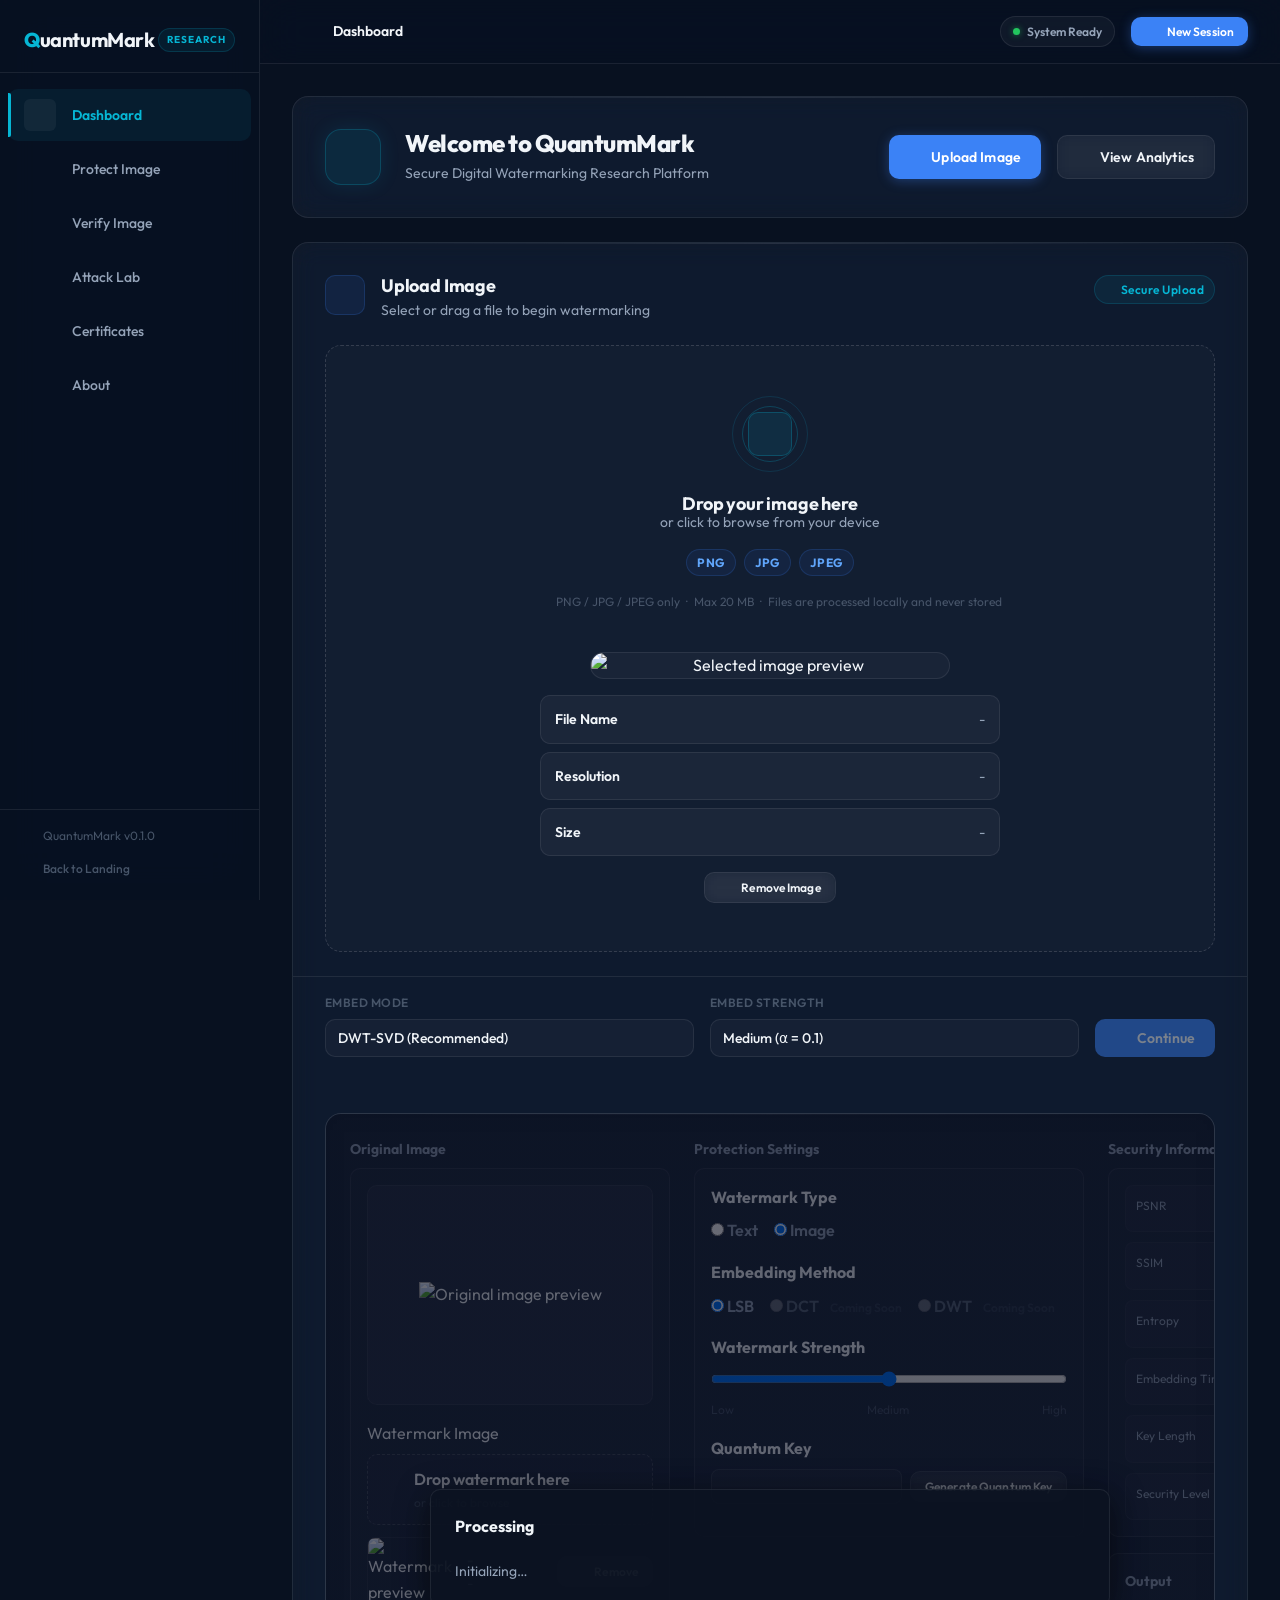
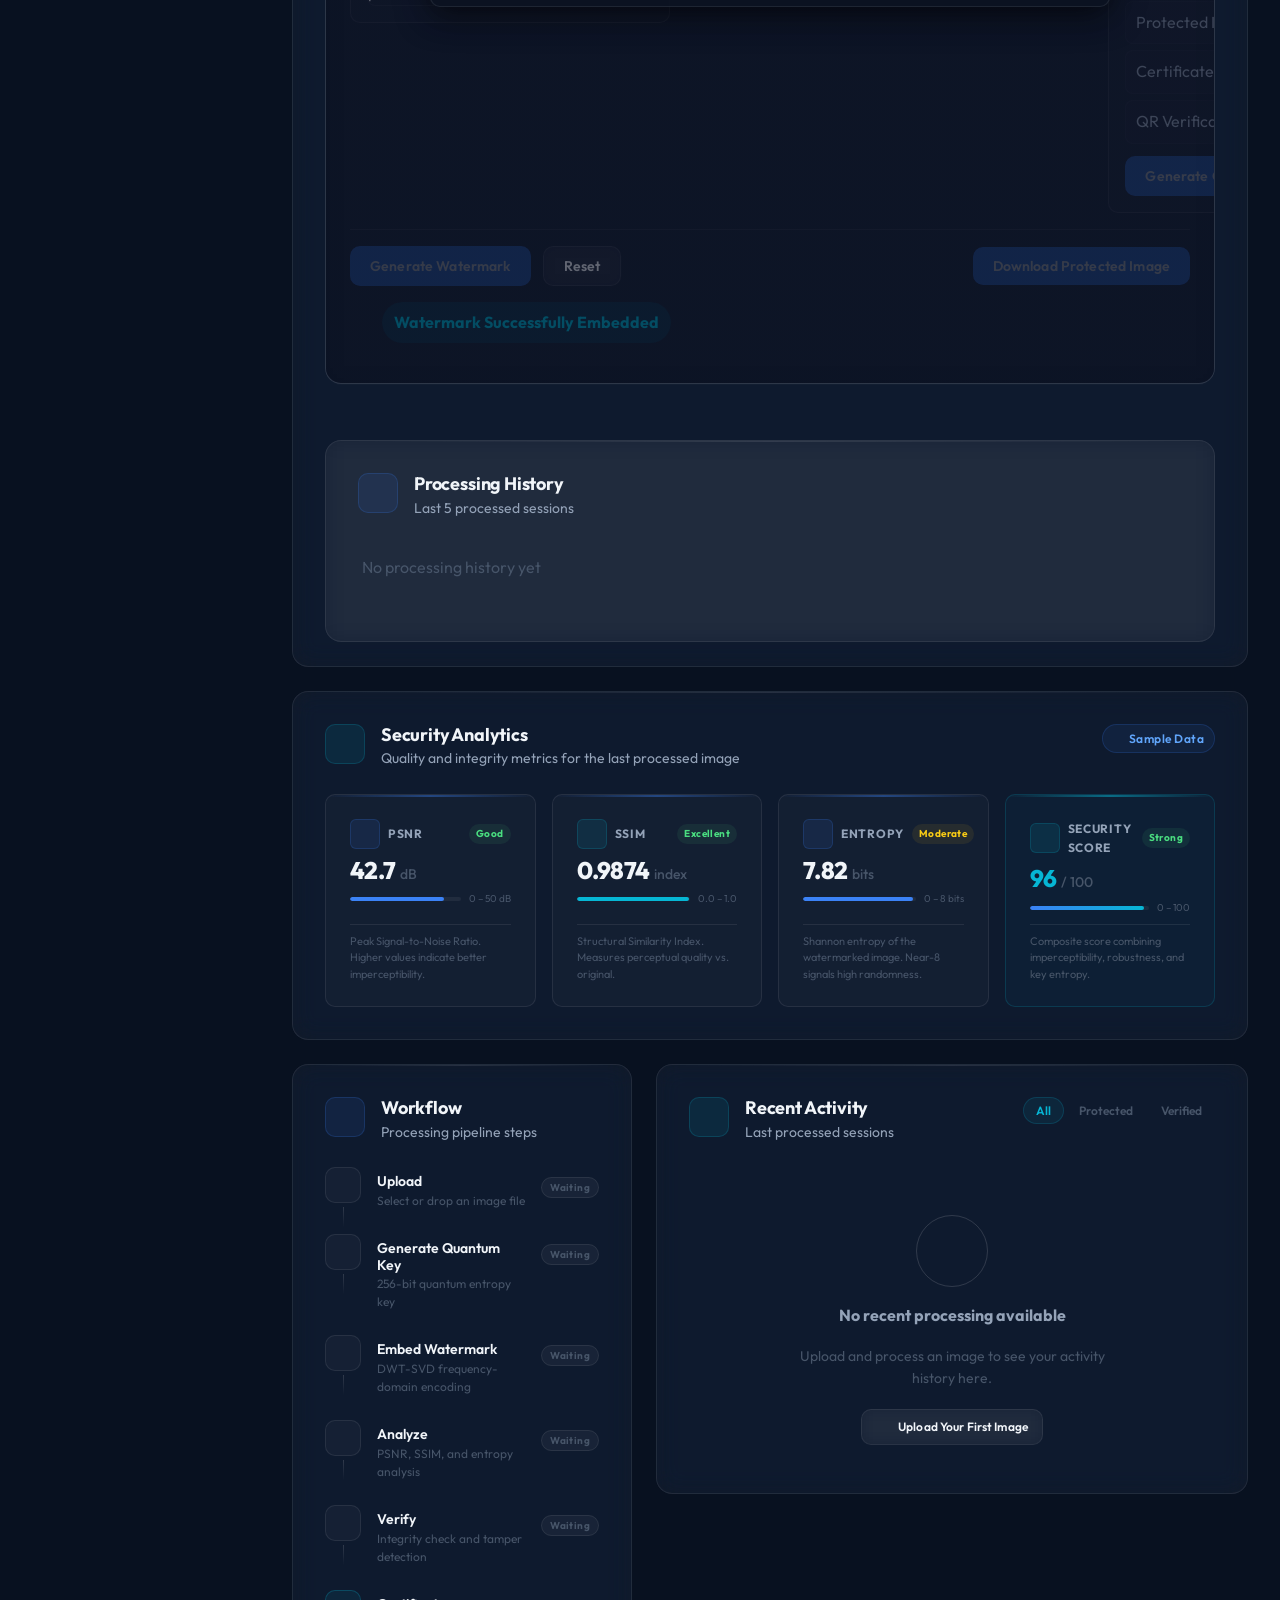
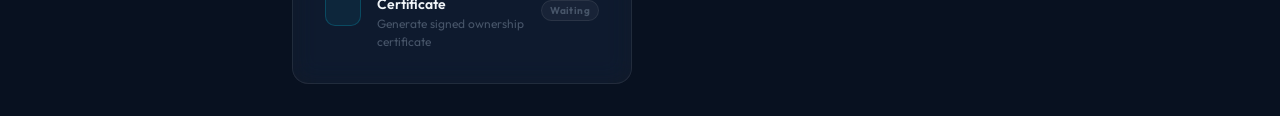
==== dashboard.html @ 0906b2f7 "Initial QuantamMark upload" ====
<!DOCTYPE html>
<html lang="en">
  <head>
    <meta charset="UTF-8" />
    <meta name="viewport" content="width=device-width, initial-scale=1.0" />
    <title>Dashboard — QuantumMark</title>
    <meta name="description" content="QuantumMark Dashboard — Quantum-Secured Digital Watermarking Platform." />
    <meta name="robots" content="noindex" />

    <!-- Google Fonts: Outfit (same as landing page) -->
    <link rel="preconnect" href="https://fonts.googleapis.com" />
    <link rel="preconnect" href="https://fonts.gstatic.com" crossorigin />
    <link
      href="https://fonts.googleapis.com/css2?family=Outfit:wght@300;400;500;600;700;800&display=swap"
      rel="stylesheet"
    />

    <!-- Lucide Icons (same CDN as landing page) -->
    <script src="https://unpkg.com/lucide@latest/dist/umd/lucide.js"></script>

    <!-- Dashboard stylesheet -->
    <link rel="stylesheet" href="./css/dashboard.css" />
    <link rel="icon" type="image/svg+xml" href="./favicon.svg" />
  </head>

  <body>

    <!-- ============================================================
         SIDEBAR — Fixed glass navigation panel
    ============================================================ -->
    <aside class="sidebar" id="sidebar" aria-label="Sidebar navigation">

      <!-- Sidebar header / brand -->
      <div class="sidebar-header">
        <a href="./index.html" class="sidebar-logo" aria-label="Back to QuantumMark home">
          <span class="logo-q">Q</span>uantumMark
        </a>
        <div class="sidebar-badge">Research</div>
      </div>

      <!-- Primary navigation -->
      <nav class="sidebar-nav" aria-label="Dashboard navigation">
        <ul class="sidebar-nav-list" role="list">

          <!-- Dashboard (active) -->
          <li>
            <a href="#" class="sidebar-link active" aria-current="page">
              <span class="sidebar-link-icon">
                <i data-lucide="layout-dashboard" aria-hidden="true"></i>
              </span>
              <span class="sidebar-link-label">Dashboard</span>
            </a>
          </li>

          <!-- Protect Image -->
          <li>
            <a href="#" class="sidebar-link">
              <span class="sidebar-link-icon">
                <i data-lucide="shield-plus" aria-hidden="true"></i>
              </span>
              <span class="sidebar-link-label">Protect Image</span>
            </a>
          </li>

          <!-- Verify Image -->
          <li>
            <a href="#" class="sidebar-link">
              <span class="sidebar-link-icon">
                <i data-lucide="scan-search" aria-hidden="true"></i>
              </span>
              <span class="sidebar-link-label">Verify Image</span>
            </a>
          </li>

          <!-- Attack Lab -->
          <li>
            <a href="#" class="sidebar-link">
              <span class="sidebar-link-icon">
                <i data-lucide="flask-conical" aria-hidden="true"></i>
              </span>
              <span class="sidebar-link-label">Attack Lab</span>
            </a>
          </li>

          <!-- Certificates -->
          <li>
            <a href="#" class="sidebar-link">
              <span class="sidebar-link-icon">
                <i data-lucide="file-badge-2" aria-hidden="true"></i>
              </span>
              <span class="sidebar-link-label">Certificates</span>
            </a>
          </li>

          <!-- About -->
          <li>
            <a href="#" class="sidebar-link">
              <span class="sidebar-link-icon">
                <i data-lucide="info" aria-hidden="true"></i>
              </span>
              <span class="sidebar-link-label">About</span>
            </a>
          </li>

        </ul>
      </nav>

      <!-- Sidebar footer — version chip -->
      <div class="sidebar-footer">
        <div class="sidebar-version">
          <i data-lucide="atom" aria-hidden="true"></i>
          <span>QuantumMark v0.1.0</span>
        </div>
        <a href="./index.html" class="sidebar-back-link">
          <i data-lucide="arrow-left" aria-hidden="true"></i>
          Back to Landing
        </a>
      </div>

    </aside>


    <!-- ============================================================
         MAIN WRAPPER — everything to the right of the sidebar
    ============================================================ -->
    <div class="main-wrapper" id="mainWrapper">

      <!-- --------------------------------------------------------
           TOP NAVIGATION BAR — sticky within the main wrapper
      -------------------------------------------------------- -->
      <header class="topnav" id="topnav" aria-label="Top navigation">
        <div class="topnav-inner">

          <!-- Left: mobile hamburger + page title -->
          <div class="topnav-left">
            <!-- Hamburger (mobile only) -->
            <button
              class="topnav-toggle"
              id="sidebarToggle"
              aria-label="Toggle sidebar"
              aria-expanded="false"
              aria-controls="sidebar"
            >
              <i data-lucide="menu" aria-hidden="true"></i>
            </button>

            <!-- Breadcrumb -->
            <div class="topnav-breadcrumb" aria-label="Breadcrumb">
              <a href="./index.html" class="breadcrumb-home">
                <i data-lucide="home" aria-hidden="true"></i>
              </a>
              <i data-lucide="chevron-right" class="breadcrumb-sep" aria-hidden="true"></i>
              <span class="breadcrumb-current">Dashboard</span>
            </div>
          </div>

          <!-- Right: status chip + action button -->
          <div class="topnav-right">
            <!-- System status indicator -->
            <div class="status-chip" aria-label="System status: Ready">
              <span class="status-dot" aria-hidden="true"></span>
              System Ready
            </div>

            <!-- New session CTA -->
            <button class="btn btn-primary btn-sm" type="button">
              <i data-lucide="plus" aria-hidden="true"></i>
              New Session
            </button>
          </div>

        </div>
      </header>


      <!-- --------------------------------------------------------
           PAGE CONTENT — scrollable main area
      -------------------------------------------------------- -->
      <main class="page-content" id="pageContent" aria-label="Dashboard content">
        <div class="content-container">


          <!-- ====================================================
               1. WELCOME CARD
          ==================================================== -->
          <section class="dash-card welcome-card reveal" aria-label="Welcome">
            <div class="welcome-left">
              <div class="welcome-icon-wrap" aria-hidden="true">
                <i data-lucide="shield-check"></i>
              </div>
              <div class="welcome-copy">
                <h1 class="welcome-heading">Welcome to QuantumMark</h1>
                <p class="welcome-subtitle">
                  Secure Digital Watermarking Research Platform
                </p>
              </div>
            </div>
            <div class="welcome-actions">
              <a href="#upload" class="btn btn-primary">
                <i data-lucide="upload-cloud" aria-hidden="true"></i>
                Upload Image
              </a>
              <a href="#analytics" class="btn btn-ghost">
                <i data-lucide="bar-chart-2" aria-hidden="true"></i>
                View Analytics
              </a>
            </div>
          </section>


          <!-- ====================================================
               2. UPLOAD IMAGE CARD
          ==================================================== -->
          <section class="dash-card upload-card reveal" id="upload" aria-label="Upload image">

            <div class="card-header">
              <div class="card-title-row">
                <div class="card-icon-wrap">
                  <i data-lucide="upload-cloud" aria-hidden="true"></i>
                </div>
                <div>
                  <h2 class="card-title">Upload Image</h2>
                  <p class="card-subtitle">Select or drag a file to begin watermarking</p>
                </div>
              </div>
              <div class="card-badge">
                <i data-lucide="shield" aria-hidden="true"></i>
                Secure Upload
              </div>
            </div>

            <!-- Drag & drop zone -->
            <div class="dropzone" role="region" aria-label="Drag and drop upload area" id="dropzone">
              <div class="dropzone-inner">

                <!-- Animated upload icon -->
                <div class="dropzone-icon" aria-hidden="true">
                  <div class="dropzone-icon-ring dropzone-icon-ring--1"></div>
                  <div class="dropzone-icon-ring dropzone-icon-ring--2"></div>
                  <div class="dropzone-icon-core">
                    <i data-lucide="image-plus"></i>
                  </div>
                </div>

                <div class="dropzone-copy">
                  <p class="dropzone-heading">Drop your image here</p>
                  <p class="dropzone-sub">or click to browse from your device</p>
                </div>

                <div class="dropzone-formats">
                  <span class="format-chip">PNG</span>
                  <span class="format-chip">JPG</span>
                  <span class="format-chip">JPEG</span>
                </div>

                <p class="dropzone-note">
                  <i data-lucide="lock" aria-hidden="true"></i>
                  PNG / JPG / JPEG only &nbsp;·&nbsp; Max 20 MB &nbsp;·&nbsp; Files are processed locally and never stored
                </p>

                <input type="file" id="imageInput" accept=".png,.jpg,.jpeg" hidden aria-hidden="true" />

                <div class="dropzone-preview" id="dropzonePreview" hidden aria-live="polite">
                  <div class="preview-image-wrap">
                    <img id="previewImage" alt="Selected image preview" />
                  </div>
                  <div class="preview-meta">
                    <div class="preview-meta-row">
                      <span>File Name</span>
                      <span id="previewName">-</span>
                    </div>
                    <div class="preview-meta-row">
                      <span>Resolution</span>
                      <span id="previewResolution">-</span>
                    </div>
                    <div class="preview-meta-row">
                      <span>Size</span>
                      <span id="previewSize">-</span>
                    </div>
                  </div>
                  <div class="preview-actions">
                    <button type="button" class="btn btn-ghost btn-sm" id="removeImageBtn">
                      <i data-lucide="x-circle" aria-hidden="true"></i>
                      Remove Image
                    </button>
                  </div>
                </div>
              </div>
            </div>

            <!-- Upload configuration row (UI only) -->
            <div class="upload-config">
              <div class="config-option">
                <label class="config-label" for="embedMode">Embed Mode</label>
                <div class="config-select-wrap">
                  <select class="config-select" id="embedMode" aria-label="Embed mode">
                    <option>DWT-SVD (Recommended)</option>
                    <option>DCT Frequency</option>
                    <option>Spatial LSB</option>
                  </select>
                  <i data-lucide="chevron-down" class="select-arrow" aria-hidden="true"></i>
                </div>
              </div>
              <div class="config-option">
                <label class="config-label" for="strength">Embed Strength</label>
                <div class="config-select-wrap">
                  <select class="config-select" id="strength" aria-label="Embed strength">
                    <option>Medium (α = 0.1)</option>
                    <option>Low (α = 0.05)</option>
                    <option>High (α = 0.2)</option>
                  </select>
                  <i data-lucide="chevron-down" class="select-arrow" aria-hidden="true"></i>
                </div>
              </div>
              <button class="btn btn-primary" type="button" id="continueBtn" disabled aria-disabled="true">
                <i data-lucide="arrow-right" aria-hidden="true"></i>
                Continue
              </button>
            </div>

            <!-- Protect Image Workspace (hidden until user opens it) -->
            <section class="dash-card protect-workspace reveal" id="protectWorkspace" aria-label="Protect Image Workspace" hidden>
              <div class="protect-grid">

                <!-- LEFT PANEL -->
                <div class="pw-left">
                  <h3 class="pw-panel-title">Original Image</h3>
                  <div class="pw-card">
                    <div class="pw-preview-wrap">
                      <img id="origPreviewLarge" alt="Original image preview" />
                    </div>
                    <div class="pw-subcard">
                      <label class="pw-sublabel">Watermark Image</label>
                      <div class="small-dropzone" id="watermarkDrop" role="region" aria-label="Upload watermark image">
                        <div class="small-drop-inner">
                          <i data-lucide="image"></i>
                          <div class="small-drop-copy">
                            <div class="small-drop-heading">Drop watermark here</div>
                            <div class="small-drop-sub">or click to browse</div>
                          </div>
                        </div>
                        <input type="file" id="watermarkInput" accept=".png,.jpg,.jpeg" hidden />
                      </div>
                      <div class="pw-watermark-preview" id="watermarkPreview" hidden>
                        <img id="watermarkPreviewImg" alt="Watermark preview" />
                        <div class="pw-watermark-meta">
                          <div><strong id="wmName">-</strong></div>
                          <div id="wmSize">-</div>
                        </div>
                        <div class="pw-watermark-actions">
                          <button class="btn btn-ghost btn-sm" id="removeWmBtn"><i data-lucide="x-circle"></i> Remove</button>
                        </div>
                      </div>
                    </div>
                  </div>
                </div>

                <!-- CENTER PANEL -->
                <div class="pw-center">
                  <h3 class="pw-panel-title">Protection Settings</h3>
                  <div class="pw-card">
                    <div class="pw-field">
                      <label class="pw-label">Watermark Type</label>
                      <div class="pw-options">
                        <label><input type="radio" name="wmType" value="text" /> Text</label>
                        <label><input type="radio" name="wmType" value="image" checked /> Image</label>
                      </div>
                    </div>

                    <div class="pw-field">
                      <label class="pw-label">Embedding Method</label>
                      <div class="pw-options">
                        <label class="pw-method"><input type="radio" name="embedMethod" value="lsb" checked /> LSB</label>
                        <label class="pw-method disabled"><input type="radio" name="embedMethod" value="dct" disabled /> DCT <span class="coming">Coming Soon</span></label>
                        <label class="pw-method disabled"><input type="radio" name="embedMethod" value="dwt" disabled /> DWT <span class="coming">Coming Soon</span></label>
                      </div>
                    </div>

                    <div class="pw-field">
                      <label class="pw-label">Watermark Strength</label>
                      <div class="pw-slider-wrap">
                        <input type="range" id="wmStrength" min="0" max="100" value="50" />
                        <div class="wm-strength-labels"><span>Low</span><span>Medium</span><span>High</span></div>
                      </div>
                    </div>

                    <div class="pw-field">
                      <label class="pw-label">Quantum Key</label>
                      <div class="pw-quantum">
                        <input type="text" id="quantumKey" readonly />
                        <button class="btn btn-ghost btn-sm" id="genQuantumBtn">Generate Quantum Key</button>
                      </div>
                    </div>

                  </div>
                </div>

                <!-- RIGHT PANEL -->
                <div class="pw-right">
                  <h3 class="pw-panel-title">Security Information</h3>
                  <div class="pw-card pw-metrics">
                    <div class="metric-small">
                      <div class="metric-small-label">PSNR</div>
                      <div class="metric-small-value" id="mPsnr">--</div>
                    </div>
                    <div class="metric-small">
                      <div class="metric-small-label">SSIM</div>
                      <div class="metric-small-value" id="mSsim">--</div>
                    </div>
                    <div class="metric-small">
                      <div class="metric-small-label">Entropy</div>
                      <div class="metric-small-value" id="mEntropy">--</div>
                    </div>
                    <div class="metric-small">
                      <div class="metric-small-label">Embedding Time</div>
                      <div class="metric-small-value" id="mEmbeddingTime">--</div>
                    </div>
                    <div class="metric-small">
                      <div class="metric-small-label">Key Length</div>
                      <div class="metric-small-value" id="mKeyLength">--</div>
                    </div>
                    <div class="metric-small">
                      <div class="metric-small-label">Security Level</div>
                      <div class="metric-small-value" id="mSecurity">Waiting...</div>
                    </div>
                  </div>

                  <div class="pw-protected-preview" id="pwProtected" hidden>
                    <h4 class="pw-panel-title">Protected Image</h4>
                    <div class="pw-preview-wrap">
                      <img id="protectedPreviewLarge" alt="Protected image preview" />
                    </div>
                  </div>

                  <div class="pw-card pw-output">
                    <h4 class="pw-output-title">Output</h4>
                    <div class="pw-output-row"><span>Protected Image</span><span id="outProtected">Not generated</span></div>
                    <div class="pw-output-row"><span>Certificate</span><span id="outCert">Pending</span></div>
                    <div class="pw-output-row"><span>QR Verification</span><span id="outQr">Optional</span></div>
                    <div class="pw-output-actions" style="margin-top:12px; display:flex; gap:8px;">
                      <button class="btn btn-primary" id="genCertBtn" disabled>Generate Certificate</button>
                      <button class="btn btn-ghost" id="qrBtn" disabled>QR Verification</button>
                    </div>
                  </div>
                </div>

              </div>

              <!-- Bottom action bar -->
              <div class="pw-action-bar">
                <div class="pw-action-left">
                  <button class="btn btn-primary" id="genBtn" disabled>Generate Watermark</button>
                  <button class="btn btn-ghost" id="resetBtn">Reset</button>
                </div>
                <div class="pw-action-right">
                  <button class="btn btn-primary" id="downloadBtn" disabled>Download Protected Image</button>
                </div>
              </div>

              <!-- Processing overlay (inside workspace) -->
              <div class="pw-overlay" id="pwOverlay" hidden aria-hidden="true">
                <div class="pw-overlay-card">
                  <h4>Processing</h4>
                  <div class="pw-steps" id="pwSteps">
                    <!-- Steps injected by JS -->
                  </div>
                  <div class="pw-overlay-note" id="pwOverlayNote">Initializing…</div>
                </div>
              </div>

              <!-- Success badge -->
              <div class="pw-success" id="pwSuccess" hidden>Watermark Successfully Embedded</div>

            </section>

            <!-- Processing History Card -->
            <section class="dash-card processing-history reveal" id="processingHistory" aria-label="Processing history">
              <div class="card-header">
                <div class="card-title-row">
                  <div class="card-icon-wrap">
                    <i data-lucide="clock" aria-hidden="true"></i>
                  </div>
                  <div>
                    <h2 class="card-title">Processing History</h2>
                    <p class="card-subtitle">Last 5 processed sessions</p>
                  </div>
                </div>
              </div>
              <div class="history-list" id="historyList">
                <div class="history-empty">No processing history yet</div>
              </div>
            </section>

          </section>


          <!-- ====================================================
               3. SECURITY ANALYTICS CARD
          ==================================================== -->
          <section class="dash-card analytics-card reveal" id="analytics" aria-label="Security analytics">

            <div class="card-header">
              <div class="card-title-row">
                <div class="card-icon-wrap card-icon-wrap--cyan">
                  <i data-lucide="bar-chart-2" aria-hidden="true"></i>
                </div>
                <div>
                  <h2 class="card-title">Security Analytics</h2>
                  <p class="card-subtitle">Quality and integrity metrics for the last processed image</p>
                </div>
              </div>
              <div class="card-badge card-badge--blue">
                <i data-lucide="clock" aria-hidden="true"></i>
                Sample Data
              </div>
            </div>

            <!-- Metric cards grid -->
            <div class="metrics-grid" role="list" aria-label="Security metrics">

              <!-- PSNR -->
              <div class="metric-card" role="listitem" aria-label="PSNR metric">
                <div class="metric-header">
                  <div class="metric-icon-wrap metric-icon--blue">
                    <i data-lucide="signal" aria-hidden="true"></i>
                  </div>
                  <span class="metric-label">PSNR</span>
                  <span class="metric-status metric-status--good">Good</span>
                </div>
                <div class="metric-value">
                  42.7
                  <span class="metric-unit">dB</span>
                </div>
                <div class="metric-bar-wrap" aria-label="42.7 out of 50 dB">
                  <div class="metric-bar">
                    <div class="metric-bar-fill metric-bar-fill--blue" style="width: 85%"></div>
                  </div>
                  <span class="metric-range">0 – 50 dB</span>
                </div>
                <p class="metric-note">
                  Peak Signal-to-Noise Ratio. Higher values indicate better imperceptibility.
                </p>
              </div>

              <!-- SSIM -->
              <div class="metric-card" role="listitem" aria-label="SSIM metric">
                <div class="metric-header">
                  <div class="metric-icon-wrap metric-icon--cyan">
                    <i data-lucide="eye" aria-hidden="true"></i>
                  </div>
                  <span class="metric-label">SSIM</span>
                  <span class="metric-status metric-status--good">Excellent</span>
                </div>
                <div class="metric-value">
                  0.9874
                  <span class="metric-unit">index</span>
                </div>
                <div class="metric-bar-wrap" aria-label="0.9874 out of 1.0">
                  <div class="metric-bar">
                    <div class="metric-bar-fill metric-bar-fill--cyan" style="width: 98.74%"></div>
                  </div>
                  <span class="metric-range">0.0 – 1.0</span>
                </div>
                <p class="metric-note">
                  Structural Similarity Index. Measures perceptual quality vs. original.
                </p>
              </div>

              <!-- Entropy -->
              <div class="metric-card" role="listitem" aria-label="Entropy metric">
                <div class="metric-header">
                  <div class="metric-icon-wrap metric-icon--blue">
                    <i data-lucide="waves" aria-hidden="true"></i>
                  </div>
                  <span class="metric-label">Entropy</span>
                  <span class="metric-status metric-status--warn">Moderate</span>
                </div>
                <div class="metric-value">
                  7.82
                  <span class="metric-unit">bits</span>
                </div>
                <div class="metric-bar-wrap" aria-label="7.82 out of 8 bits">
                  <div class="metric-bar">
                    <div class="metric-bar-fill metric-bar-fill--blue" style="width: 97.75%"></div>
                  </div>
                  <span class="metric-range">0 – 8 bits</span>
                </div>
                <p class="metric-note">
                  Shannon entropy of the watermarked image. Near-8 signals high randomness.
                </p>
              </div>

              <!-- Security Score -->
              <div class="metric-card metric-card--highlight" role="listitem" aria-label="Security score metric">
                <div class="metric-header">
                  <div class="metric-icon-wrap metric-icon--cyan">
                    <i data-lucide="shield-check" aria-hidden="true"></i>
                  </div>
                  <span class="metric-label">Security Score</span>
                  <span class="metric-status metric-status--good">Strong</span>
                </div>
                <div class="metric-value metric-value--accent">
                  96
                  <span class="metric-unit">/ 100</span>
                </div>
                <div class="metric-bar-wrap" aria-label="96 out of 100">
                  <div class="metric-bar">
                    <div class="metric-bar-fill metric-bar-fill--accent" style="width: 96%"></div>
                  </div>
                  <span class="metric-range">0 – 100</span>
                </div>
                <p class="metric-note">
                  Composite score combining imperceptibility, robustness, and key entropy.
                </p>
              </div>

            </div>

          </section>


          <!-- ====================================================
               BOTTOM ROW — Workflow + Recent Activity side by side
          ==================================================== -->
          <div class="bottom-row">

            <!-- ================================================
                 4. WORKFLOW CARD
            ================================================ -->
            <section class="dash-card workflow-card reveal" aria-label="Watermarking workflow">

              <div class="card-header">
                <div class="card-title-row">
                  <div class="card-icon-wrap">
                    <i data-lucide="git-branch" aria-hidden="true"></i>
                  </div>
                  <div>
                    <h2 class="card-title">Workflow</h2>
                    <p class="card-subtitle">Processing pipeline steps</p>
                  </div>
                </div>
              </div>

              <!-- Vertical workflow timeline -->
              <ol class="workflow-list" aria-label="Processing steps">

                <li class="workflow-step workflow-step--pending">
                  <div class="wf-step-left">
                    <div class="wf-step-dot">
                      <i data-lucide="upload-cloud" aria-hidden="true"></i>
                    </div>
                    <div class="wf-step-line" aria-hidden="true"></div>
                  </div>
                  <div class="wf-step-body">
                    <span class="wf-step-name">Upload</span>
                    <span class="wf-step-desc">Select or drop an image file</span>
                  </div>
                  <div class="wf-step-status" aria-label="Waiting">
                    <span class="wf-badge wf-badge--pending">Waiting</span>
                  </div>
                </li>

                <li class="workflow-step workflow-step--pending">
                  <div class="wf-step-left">
                    <div class="wf-step-dot">
                      <i data-lucide="key-round" aria-hidden="true"></i>
                    </div>
                    <div class="wf-step-line" aria-hidden="true"></div>
                  </div>
                  <div class="wf-step-body">
                    <span class="wf-step-name">Generate Quantum Key</span>
                    <span class="wf-step-desc">256-bit quantum entropy key</span>
                  </div>
                  <div class="wf-step-status" aria-label="Waiting">
                    <span class="wf-badge wf-badge--pending">Waiting</span>
                  </div>
                </li>

                <li class="workflow-step workflow-step--pending">
                  <div class="wf-step-left">
                    <div class="wf-step-dot">
                      <i data-lucide="layers" aria-hidden="true"></i>
                    </div>
                    <div class="wf-step-line" aria-hidden="true"></div>
                  </div>
                  <div class="wf-step-body">
                    <span class="wf-step-name">Embed Watermark</span>
                    <span class="wf-step-desc">DWT-SVD frequency-domain encoding</span>
                  </div>
                  <div class="wf-step-status" aria-label="Waiting">
                    <span class="wf-badge wf-badge--pending">Waiting</span>
                  </div>
                </li>

                <li class="workflow-step workflow-step--pending">
                  <div class="wf-step-left">
                    <div class="wf-step-dot">
                      <i data-lucide="scan-line" aria-hidden="true"></i>
                    </div>
                    <div class="wf-step-line" aria-hidden="true"></div>
                  </div>
                  <div class="wf-step-body">
                    <span class="wf-step-name">Analyze</span>
                    <span class="wf-step-desc">PSNR, SSIM, and entropy analysis</span>
                  </div>
                  <div class="wf-step-status" aria-label="Waiting">
                    <span class="wf-badge wf-badge--pending">Waiting</span>
                  </div>
                </li>

                <li class="workflow-step workflow-step--pending">
                  <div class="wf-step-left">
                    <div class="wf-step-dot">
                      <i data-lucide="check-check" aria-hidden="true"></i>
                    </div>
                    <div class="wf-step-line" aria-hidden="true"></div>
                  </div>
                  <div class="wf-step-body">
                    <span class="wf-step-name">Verify</span>
                    <span class="wf-step-desc">Integrity check and tamper detection</span>
                  </div>
                  <div class="wf-step-status" aria-label="Waiting">
                    <span class="wf-badge wf-badge--pending">Waiting</span>
                  </div>
                </li>

                <!-- Last step — no connecting line below -->
                <li class="workflow-step workflow-step--pending workflow-step--last">
                  <div class="wf-step-left">
                    <div class="wf-step-dot wf-step-dot--final">
                      <i data-lucide="file-badge-2" aria-hidden="true"></i>
                    </div>
                  </div>
                  <div class="wf-step-body">
                    <span class="wf-step-name">Certificate</span>
                    <span class="wf-step-desc">Generate signed ownership certificate</span>
                  </div>
                  <div class="wf-step-status" aria-label="Waiting">
                    <span class="wf-badge wf-badge--pending">Waiting</span>
                  </div>
                </li>

              </ol>

            </section>


            <!-- ================================================
                 5. RECENT ACTIVITY CARD
            ================================================ -->
            <section class="dash-card activity-card reveal" aria-label="Recent activity">

              <div class="card-header">
                <div class="card-title-row">
                  <div class="card-icon-wrap card-icon-wrap--cyan">
                    <i data-lucide="clock" aria-hidden="true"></i>
                  </div>
                  <div>
                    <h2 class="card-title">Recent Activity</h2>
                    <p class="card-subtitle">Last processed sessions</p>
                  </div>
                </div>
                <!-- Filter tabs (UI only) -->
                <div class="activity-tabs" role="tablist" aria-label="Filter activity">
                  <button class="activity-tab active" role="tab" aria-selected="true">All</button>
                  <button class="activity-tab" role="tab" aria-selected="false">Protected</button>
                  <button class="activity-tab" role="tab" aria-selected="false">Verified</button>
                </div>
              </div>

              <!-- Empty state -->
              <div class="empty-state" aria-live="polite">
                <div class="empty-icon" aria-hidden="true">
                  <div class="empty-icon-ring"></div>
                  <i data-lucide="inbox"></i>
                </div>
                <p class="empty-heading">No recent processing available</p>
                <p class="empty-sub">
                  Upload and process an image to see your activity history here.
                </p>
                <a href="#upload" class="btn btn-ghost btn-sm empty-action">
                  <i data-lucide="upload-cloud" aria-hidden="true"></i>
                  Upload Your First Image
                </a>
              </div>

            </section>

          </div><!-- /.bottom-row -->


        </div><!-- /.content-container -->
      </main>

    </div><!-- /.main-wrapper -->


    <!-- Sidebar overlay for mobile -->
    <div class="sidebar-overlay" id="sidebarOverlay" aria-hidden="true"></div>

    <!-- Dashboard script -->
    <script type="module" src="./js/dashboard.js"></script>
  </body>
</html>
---- css/dashboard.css ----
/*
 * QuantumMark — Dashboard Stylesheet
 *
 * Inherits the same design language as the landing page:
 * deep navy background, glassmorphism, blue/cyan accents, Outfit font.
 * This file is self-contained — all CSS custom properties are re-declared
 * so dashboard.html works independently without importing style.css.
 *
 * Table of contents
 * 1.  CSS custom properties (shared design tokens)
 * 2.  CSS reset & base
 * 3.  Buttons
 * 4.  Dashboard layout (sidebar + main wrapper)
 * 5.  Sidebar
 * 6.  Top navigation bar
 * 7.  Page content & container
 * 8.  Shared card shell (.dash-card)
 * 9.  Welcome card
 * 10. Upload / drag-drop card
 * 11. Analytics card & metric cards
 * 12. Bottom row layout
 * 13. Workflow card
 * 14. Recent activity / empty state
 * 15. Animations & keyframes
 * 16. Responsive breakpoints
 */


/* ============================================================
   1. CSS Custom Properties — identical to landing page
============================================================ */
:root {
  /* Backgrounds */
  --bg-base:        #081120;
  --bg-surface:     #0d1b2e;
  --bg-elevated:    #112240;

  /* Glass surfaces */
  --glass-bg:       rgba(255, 255, 255, 0.04);
  --glass-bg-hover: rgba(255, 255, 255, 0.07);
  --glass-border:   rgba(255, 255, 255, 0.08);
  --glass-border-h: rgba(255, 255, 255, 0.14);

  /* Accent palette */
  --blue:        #3b82f6;
  --blue-light:  #60a5fa;
  --blue-dark:   #1d4ed8;
  --cyan:        #06b6d4;
  --cyan-light:  #22d3ee;

  /* Text */
  --text-primary:   #f1f5f9;
  --text-secondary: #94a3b8;
  --text-muted:     #475569;

  /* Shadows */
  --shadow-sm:  0 1px 3px rgba(0, 0, 0, 0.4);
  --shadow-md:  0 4px 16px rgba(0, 0, 0, 0.5);
  --shadow-lg:  0 8px 32px rgba(0, 0, 0, 0.6);
  --glow-blue:  0 0 20px rgba(59, 130, 246, 0.28);
  --glow-cyan:  0 0 20px rgba(6, 182, 212, 0.28);

  /* Border radii */
  --radius-sm:   6px;
  --radius-md:   10px;
  --radius-lg:   16px;
  --radius-xl:   24px;
  --radius-full: 9999px;

  /* Spacing */
  --space-xs:  4px;
  --space-sm:  8px;
  --space-md:  16px;
  --space-lg:  24px;
  --space-xl:  32px;
  --space-2xl: 48px;

  /* Typography */
  --font-sans: 'Outfit', system-ui, sans-serif;
  --fs-xs:   0.75rem;
  --fs-sm:   0.875rem;
  --fs-base: 1rem;
  --fs-lg:   1.125rem;
  --fs-xl:   1.25rem;
  --fs-2xl:  1.5rem;
  --fs-3xl:  1.875rem;

  /* Transitions */
  --ease:     cubic-bezier(0.4, 0, 0.2, 1);
  --ease-out: cubic-bezier(0, 0, 0.2, 1);
  --dur-fast: 150ms;
  --dur-base: 250ms;
  --dur-slow: 400ms;

  /* Layout dimensions */
  --sidebar-w:  260px;
  --topnav-h:   64px;
}


/* ============================================================
   2. CSS Reset & Base
============================================================ */
*, *::before, *::after {
  box-sizing: border-box;
  margin: 0;
  padding: 0;
}

html {
  -webkit-text-size-adjust: 100%;
  scroll-behavior: smooth;
}

body {
  font-family: var(--font-sans);
  font-size: var(--fs-base);
  line-height: 1.6;
  color: var(--text-primary);
  background-color: var(--bg-base);
  -webkit-font-smoothing: antialiased;
  overflow-x: hidden;
  min-height: 100vh;
}

a {
  color: inherit;
  text-decoration: none;
  transition: color var(--dur-base) var(--ease);
}

ul, ol { list-style: none; }

img, svg { display: block; max-width: 100%; }

select {
  font-family: var(--font-sans);
  appearance: none;
  -webkit-appearance: none;
}

button {
  font-family: var(--font-sans);
  cursor: pointer;
}

/* Lucide icons */
[data-lucide],
[data-lucide] svg {
  display: inline-block;
  vertical-align: middle;
  stroke: currentColor;
  fill: none;
  stroke-width: 1.75;
  stroke-linecap: round;
  stroke-linejoin: round;
}


/* ============================================================
   3. Buttons (identical to landing page)
============================================================ */
.btn {
  display: inline-flex;
  align-items: center;
  justify-content: center;
  gap: var(--space-sm);
  font-family: var(--font-sans);
  font-size: var(--fs-sm);
  font-weight: 600;
  letter-spacing: 0.01em;
  white-space: nowrap;
  border: none;
  border-radius: var(--radius-md);
  cursor: pointer;
  transition:
    background var(--dur-base) var(--ease),
    box-shadow var(--dur-base) var(--ease),
    transform var(--dur-fast) var(--ease),
    opacity var(--dur-base);
  text-decoration: none;
  outline: none;
}

.btn:focus-visible {
  outline: 2px solid var(--blue);
  outline-offset: 3px;
}

.btn:active { transform: translateY(1px); }

.btn-primary {
  padding: 10px 20px;
  background: var(--blue);
  color: #fff;
  box-shadow: 0 2px 12px rgba(59, 130, 246, 0.35);
}

.btn-primary:hover {
  background: var(--blue-light);
  box-shadow: 0 4px 20px rgba(59, 130, 246, 0.5);
  transform: translateY(-1px);
}

.btn-primary:disabled,
.btn-primary[aria-disabled="true"] {
  opacity: 0.45;
  pointer-events: none;
  box-shadow: none;
}

.btn-ghost {
  padding: 10px 20px;
  background: var(--glass-bg);
  color: var(--text-primary);
  border: 1px solid var(--glass-border);
  backdrop-filter: blur(8px);
}

.btn-ghost:hover {
  background: var(--glass-bg-hover);
  border-color: var(--glass-border-h);
  transform: translateY(-1px);
}

.btn-sm {
  padding: 7px 14px;
  font-size: var(--fs-xs);
}

.btn [data-lucide] {
  width: 14px;
  height: 14px;
  flex-shrink: 0;
}


/* ============================================================
   4. Dashboard Layout
   Sidebar fixed on the left; main-wrapper fills remaining space.
============================================================ */
.sidebar {
  position: fixed;
  top: 0;
  left: 0;
  bottom: 0;
  width: var(--sidebar-w);
  z-index: 50;
  display: flex;
  flex-direction: column;
  background: rgba(8, 17, 32, 0.85);
  backdrop-filter: blur(24px) saturate(160%);
  -webkit-backdrop-filter: blur(24px) saturate(160%);
  border-right: 1px solid var(--glass-border);
  transition: transform var(--dur-slow) var(--ease);
  overflow-y: auto;
  overflow-x: hidden;
  /* custom scrollbar */
  scrollbar-width: thin;
  scrollbar-color: var(--glass-border) transparent;
}

.sidebar::-webkit-scrollbar { width: 3px; }
.sidebar::-webkit-scrollbar-track { background: transparent; }
.sidebar::-webkit-scrollbar-thumb { background: var(--glass-border); border-radius: 2px; }

/* Main area pushed right of sidebar */
.main-wrapper {
  margin-left: var(--sidebar-w);
  display: flex;
  flex-direction: column;
  min-height: 100vh;
}

/* Mobile overlay (appears when sidebar is open on narrow screens) */
.sidebar-overlay {
  display: none;
  position: fixed;
  inset: 0;
  z-index: 40;
  background: rgba(0, 0, 0, 0.6);
  backdrop-filter: blur(2px);
  opacity: 0;
  pointer-events: none;
  transition: opacity var(--dur-slow) var(--ease);
}

.sidebar-overlay.visible {
  opacity: 1;
  pointer-events: auto;
}


/* ============================================================
   5. Sidebar
============================================================ */

/* Header / brand */
.sidebar-header {
  display: flex;
  align-items: center;
  justify-content: space-between;
  padding: var(--space-lg) var(--space-lg) var(--space-md);
  border-bottom: 1px solid var(--glass-border);
  flex-shrink: 0;
}

.sidebar-logo {
  font-size: var(--fs-xl);
  font-weight: 700;
  letter-spacing: -0.02em;
  color: var(--text-primary);
}

.logo-q {
  color: var(--cyan);
  font-weight: 800;
}

.sidebar-badge {
  font-size: 10px;
  font-weight: 700;
  letter-spacing: 0.08em;
  text-transform: uppercase;
  color: var(--cyan);
  background: rgba(6, 182, 212, 0.08);
  border: 1px solid rgba(6, 182, 212, 0.18);
  padding: 3px 8px;
  border-radius: var(--radius-full);
}

/* Nav list */
.sidebar-nav {
  flex: 1;
  padding: var(--space-md) var(--space-sm);
}

.sidebar-nav-list {
  display: flex;
  flex-direction: column;
  gap: 2px;
}

/* Nav link */
.sidebar-link {
  display: flex;
  align-items: center;
  gap: var(--space-md);
  padding: 10px var(--space-md);
  border-radius: var(--radius-md);
  color: var(--text-secondary);
  font-size: var(--fs-sm);
  font-weight: 500;
  transition:
    background var(--dur-base) var(--ease),
    color var(--dur-base) var(--ease);
  position: relative;
}

.sidebar-link::before {
  content: '';
  position: absolute;
  left: 0;
  top: 4px;
  bottom: 4px;
  width: 3px;
  border-radius: 0 2px 2px 0;
  background: var(--cyan);
  opacity: 0;
  transition: opacity var(--dur-base) var(--ease);
}

.sidebar-link:hover {
  background: var(--glass-bg);
  color: var(--text-primary);
}

/* Active state */
.sidebar-link.active {
  background: rgba(6, 182, 212, 0.08);
  color: var(--cyan);
  font-weight: 600;
}

.sidebar-link.active::before {
  opacity: 1;
}

/* Icon wrapper in sidebar links */
.sidebar-link-icon {
  width: 32px;
  height: 32px;
  display: flex;
  align-items: center;
  justify-content: center;
  border-radius: var(--radius-sm);
  flex-shrink: 0;
  transition: background var(--dur-base);
}

.sidebar-link:hover .sidebar-link-icon,
.sidebar-link.active .sidebar-link-icon {
  background: rgba(255, 255, 255, 0.05);
}

.sidebar-link-icon [data-lucide] {
  width: 17px;
  height: 17px;
}

.sidebar-link-label {
  flex: 1;
  white-space: nowrap;
  overflow: hidden;
  text-overflow: ellipsis;
}

/* Sidebar footer */
.sidebar-footer {
  flex-shrink: 0;
  padding: var(--space-md) var(--space-lg);
  border-top: 1px solid var(--glass-border);
  display: flex;
  flex-direction: column;
  gap: var(--space-sm);
}

.sidebar-version {
  display: flex;
  align-items: center;
  gap: 6px;
  font-size: var(--fs-xs);
  color: var(--text-muted);
}

.sidebar-version [data-lucide] {
  width: 13px;
  height: 13px;
  color: var(--cyan);
}

.sidebar-back-link {
  display: flex;
  align-items: center;
  gap: 6px;
  font-size: var(--fs-xs);
  font-weight: 500;
  color: var(--text-muted);
  padding: 6px 0;
  transition: color var(--dur-base);
}

.sidebar-back-link:hover {
  color: var(--text-primary);
}

.sidebar-back-link [data-lucide] {
  width: 13px;
  height: 13px;
}


/* ============================================================
   6. Top Navigation Bar
============================================================ */
.topnav {
  position: sticky;
  top: 0;
  z-index: 30;
  height: var(--topnav-h);
  background: rgba(8, 17, 32, 0.82);
  backdrop-filter: blur(20px) saturate(160%);
  -webkit-backdrop-filter: blur(20px) saturate(160%);
  border-bottom: 1px solid var(--glass-border);
  flex-shrink: 0;
}

.topnav-inner {
  height: 100%;
  padding: 0 var(--space-xl);
  display: flex;
  align-items: center;
  justify-content: space-between;
  gap: var(--space-lg);
}

.topnav-left,
.topnav-right {
  display: flex;
  align-items: center;
  gap: var(--space-md);
}

/* Mobile toggle (hidden on desktop) */
.topnav-toggle {
  display: none;
  align-items: center;
  justify-content: center;
  width: 36px;
  height: 36px;
  background: var(--glass-bg);
  border: 1px solid var(--glass-border);
  border-radius: var(--radius-sm);
  color: var(--text-primary);
  transition: background var(--dur-base);
}

.topnav-toggle [data-lucide] { width: 17px; height: 17px; }

/* Breadcrumb */
.topnav-breadcrumb {
  display: flex;
  align-items: center;
  gap: 6px;
  font-size: var(--fs-sm);
}

.breadcrumb-home {
  color: var(--text-muted);
  transition: color var(--dur-base);
}

.breadcrumb-home:hover { color: var(--text-primary); }

.breadcrumb-home [data-lucide] {
  width: 15px;
  height: 15px;
}

.breadcrumb-sep {
  width: 14px !important;
  height: 14px !important;
  color: var(--text-muted);
}

.breadcrumb-current {
  font-weight: 600;
  color: var(--text-primary);
}

/* Status chip */
.status-chip {
  display: flex;
  align-items: center;
  gap: 7px;
  font-size: var(--fs-xs);
  font-weight: 600;
  color: var(--text-secondary);
  background: var(--glass-bg);
  border: 1px solid var(--glass-border);
  padding: 5px 12px;
  border-radius: var(--radius-full);
}

.status-dot {
  width: 7px;
  height: 7px;
  border-radius: 50%;
  background: #22c55e; /* green = ready */
  box-shadow: 0 0 6px rgba(34, 197, 94, 0.6);
  animation: dotPulse 2.5s ease-in-out infinite;
  flex-shrink: 0;
}


/* ============================================================
   7. Page Content & Container
============================================================ */
.page-content {
  flex: 1;
  overflow-y: auto;
  padding: var(--space-xl);
}

.content-container {
  max-width: 1200px;
  margin: 0 auto;
  display: flex;
  flex-direction: column;
  gap: var(--space-lg);
}


/* ============================================================
   8. Shared Card Shell (.dash-card)
   Glass card with consistent padding, border, blur.
============================================================ */
.dash-card {
  background: var(--glass-bg);
  border: 1px solid var(--glass-border);
  border-radius: var(--radius-lg);
  backdrop-filter: blur(12px) saturate(140%);
  -webkit-backdrop-filter: blur(12px) saturate(140%);
  position: relative;
  overflow: hidden;
  /* Subtle top edge highlight */
}

.dash-card::before {
  content: '';
  position: absolute;
  top: 0;
  left: 24px;
  right: 24px;
  height: 1px;
  background: linear-gradient(90deg, transparent, rgba(255,255,255,0.10), transparent);
  pointer-events: none;
}

/* Card header: icon + title + optional badge */
.card-header {
  display: flex;
  align-items: flex-start;
  justify-content: space-between;
  gap: var(--space-md);
  padding: var(--space-xl) var(--space-xl) var(--space-lg);
  flex-wrap: wrap;
}

.card-title-row {
  display: flex;
  align-items: flex-start;
  gap: var(--space-md);
}

/* Card icon wrapper */
.card-icon-wrap {
  width: 40px;
  height: 40px;
  border-radius: var(--radius-md);
  background: rgba(59, 130, 246, 0.10);
  border: 1px solid rgba(59, 130, 246, 0.18);
  color: var(--blue-light);
  display: flex;
  align-items: center;
  justify-content: center;
  flex-shrink: 0;
}

.card-icon-wrap--cyan {
  background: rgba(6, 182, 212, 0.10);
  border-color: rgba(6, 182, 212, 0.18);
  color: var(--cyan);
}

.card-icon-wrap [data-lucide] { width: 18px; height: 18px; }

.card-title {
  font-size: var(--fs-lg);
  font-weight: 700;
  color: var(--text-primary);
  letter-spacing: -0.01em;
  line-height: 1.2;
}

.card-subtitle {
  font-size: var(--fs-sm);
  color: var(--text-secondary);
  margin-top: 2px;
}

/* Card badge chip */
.card-badge {
  display: inline-flex;
  align-items: center;
  gap: 5px;
  font-size: var(--fs-xs);
  font-weight: 600;
  letter-spacing: 0.04em;
  color: var(--cyan);
  background: rgba(6, 182, 212, 0.08);
  border: 1px solid rgba(6, 182, 212, 0.18);
  padding: 4px 10px;
  border-radius: var(--radius-full);
  white-space: nowrap;
  flex-shrink: 0;
}

.card-badge--blue {
  color: var(--blue-light);
  background: rgba(59, 130, 246, 0.08);
  border-color: rgba(59, 130, 246, 0.18);
}

.card-badge [data-lucide] { width: 11px; height: 11px; }


/* ============================================================
   9. Welcome Card
============================================================ */
.welcome-card {
  padding: var(--space-xl);
  display: flex;
  align-items: center;
  justify-content: space-between;
  gap: var(--space-xl);
  flex-wrap: wrap;
}

/* Override default ::before for welcome card — full width glow strip */
.welcome-card::before { left: 0; right: 0; }

.welcome-left {
  display: flex;
  align-items: center;
  gap: var(--space-lg);
}

.welcome-icon-wrap {
  width: 56px;
  height: 56px;
  border-radius: var(--radius-lg);
  background: rgba(6, 182, 212, 0.10);
  border: 1px solid rgba(6, 182, 212, 0.22);
  color: var(--cyan);
  display: flex;
  align-items: center;
  justify-content: center;
  flex-shrink: 0;
  box-shadow: 0 0 20px rgba(6, 182, 212, 0.12);
  animation: shieldBreath 4s ease-in-out infinite;
}

.welcome-icon-wrap [data-lucide] { width: 28px; height: 28px; }

.welcome-heading {
  font-size: clamp(var(--fs-xl), 2.5vw, var(--fs-2xl));
  font-weight: 800;
  color: var(--text-primary);
  letter-spacing: -0.02em;
  line-height: 1.15;
}

.welcome-subtitle {
  font-size: var(--fs-sm);
  color: var(--text-secondary);
  margin-top: 4px;
}

.welcome-actions {
  display: flex;
  gap: var(--space-md);
  flex-shrink: 0;
  flex-wrap: wrap;
}


/* ============================================================
   10. Upload / Drag & Drop Card
============================================================ */
.upload-card {
  display: flex;
  flex-direction: column;
  /* no extra padding — card-header handles top; dropzone fills rest */
}

/* Drag & drop zone */
.dropzone {
  margin: 0 var(--space-xl) var(--space-lg);
  border: 1.5px dashed var(--glass-border-h);
  border-radius: var(--radius-lg);
  cursor: pointer;
  transition:
    border-color var(--dur-base) var(--ease),
    background var(--dur-base) var(--ease);
  background: rgba(255,255,255,0.02);
}

.dropzone:hover {
  border-color: rgba(6, 182, 212, 0.4);
  background: rgba(6, 182, 212, 0.03);
}

/* Pseudo-hover class added by JS */
.dropzone.drag-over {
  border-color: var(--cyan);
  background: rgba(6, 182, 212, 0.06);
  box-shadow: 0 0 0 4px rgba(6,182,212,0.06);
}

.dropzone-inner {
  display: flex;
  flex-direction: column;
  align-items: center;
  justify-content: center;
  gap: var(--space-md);
  padding: var(--space-2xl) var(--space-xl);
  text-align: center;
}

/* Animated upload icon */
.dropzone-icon {
  position: relative;
  width: 80px;
  height: 80px;
  display: flex;
  align-items: center;
  justify-content: center;
  flex-shrink: 0;
}

.dropzone-icon-ring {
  position: absolute;
  border-radius: 50%;
  border: 1px solid;
}

.dropzone-icon-ring--1 {
  width: 76px;
  height: 76px;
  border-color: rgba(6, 182, 212, 0.15);
  animation: ringExpand 2.5s ease-out infinite;
}

.dropzone-icon-ring--2 {
  width: 56px;
  height: 56px;
  border-color: rgba(6, 182, 212, 0.25);
  animation: ringExpand 2.5s ease-out infinite 0.8s;
}

.dropzone-icon-core {
  position: relative;
  z-index: 1;
  width: 44px;
  height: 44px;
  border-radius: var(--radius-md);
  background: rgba(6, 182, 212, 0.10);
  border: 1px solid rgba(6, 182, 212, 0.25);
  color: var(--cyan);
  display: flex;
  align-items: center;
  justify-content: center;
  transition: background var(--dur-base);
}

.dropzone:hover .dropzone-icon-core {
  background: rgba(6, 182, 212, 0.18);
}

.dropzone-icon-core [data-lucide] { width: 22px; height: 22px; }

.dropzone-heading {
  font-size: var(--fs-lg);
  font-weight: 700;
  color: var(--text-primary);
  letter-spacing: -0.01em;
}

.dropzone-sub {
  font-size: var(--fs-sm);
  color: var(--text-secondary);
  margin-top: -8px;
}

.dropzone-formats {
  display: flex;
  gap: var(--space-sm);
  flex-wrap: wrap;
  justify-content: center;
}

.format-chip {
  font-size: var(--fs-xs);
  font-weight: 700;
  letter-spacing: 0.06em;
  color: var(--blue-light);
  background: rgba(59, 130, 246, 0.08);
  border: 1px solid rgba(59, 130, 246, 0.18);
  padding: 3px 10px;
  border-radius: var(--radius-full);
}

.dropzone-note {
  display: flex;
  align-items: center;
  gap: 5px;
  font-size: var(--fs-xs);
  color: var(--text-muted);
}

.dropzone-note [data-lucide] { width: 12px; height: 12px; }

.dropzone-preview {
  width: 100%;
  display: grid;
  gap: var(--space-md);
  padding-top: var(--space-lg);
}

.preview-image-wrap {
  width: 100%;
  max-width: 360px;
  margin: 0 auto;
  border-radius: var(--radius-xl);
  overflow: hidden;
  border: 1px solid rgba(255, 255, 255, 0.08);
  background: rgba(255, 255, 255, 0.03);
}

.preview-image-wrap img {
  width: 100%;
  height: auto;
  display: block;
}

.preview-meta {
  display: grid;
  gap: var(--space-sm);
  width: 100%;
  max-width: 460px;
  margin: 0 auto;
}

.preview-meta-row {
  display: flex;
  justify-content: space-between;
  gap: var(--space-sm);
  padding: 12px 14px;
  border-radius: var(--radius-md);
  background: rgba(255, 255, 255, 0.04);
  border: 1px solid rgba(255, 255, 255, 0.08);
  color: var(--text-secondary);
  font-size: var(--fs-sm);
}

.preview-meta-row span:first-child {
  color: var(--text-primary);
  font-weight: 600;
}

.preview-actions {
  display: flex;
  justify-content: center;
}

/* Upload config row */
.upload-config {
  display: flex;
  align-items: flex-end;
  gap: var(--space-md);
  padding: var(--space-md) var(--space-xl) var(--space-xl);
  flex-wrap: wrap;
  border-top: 1px solid var(--glass-border);
}

/* ============================================================
   Protect workspace — extend the dashboard with a premium panel
   ============================================================ */
.protect-workspace {
  margin: var(--space-lg) var(--space-xl) var(--space-xl);
  padding: var(--space-lg);
  position: relative; /* contain overlay */
}

.protect-grid {
  display: grid;
  grid-template-columns: 320px 1fr 320px;
  gap: var(--space-lg);
  align-items: start;
}

.pw-panel-title {
  font-size: var(--fs-sm);
  color: var(--text-secondary);
  margin-bottom: var(--space-sm);
  font-weight: 700;
}

.pw-card {
  background: rgba(255,255,255,0.02);
  border: 1px solid var(--glass-border);
  padding: var(--space-md);
  border-radius: var(--radius-md);
}

/* Left panel */
.pw-left .pw-preview-wrap {
  width: 100%;
  height: 220px;
  border-radius: var(--radius-md);
  overflow: hidden;
  display: flex;
  align-items: center;
  justify-content: center;
  background: rgba(255,255,255,0.03);
  border: 1px solid rgba(255,255,255,0.06);
}
.pw-left .pw-preview-wrap img { max-width: 100%; height: auto; display:block; }

.pw-subcard { margin-top: var(--space-md); }
.small-dropzone {
  margin-top: 8px;
  border: 1px dashed var(--glass-border-h);
  border-radius: var(--radius-md);
  padding: 12px;
  cursor: pointer;
  transition: background var(--dur-base), border-color var(--dur-base);
  background: rgba(255,255,255,0.015);
}
.small-drop-inner { display:flex; align-items:center; gap:12px; }
.small-drop-inner [data-lucide] { width:22px; height:22px; color:var(--cyan); }
.small-drop-heading { font-weight:600; color:var(--text-primary); }
.small-drop-sub { font-size:var(--fs-xs); color:var(--text-muted); }

.pw-watermark-preview { display:flex; gap:12px; align-items:center; margin-top:12px; }
.pw-watermark-preview img { width:88px; height:auto; border-radius:8px; border:1px solid rgba(255,255,255,0.06); }
.pw-watermark-meta { color:var(--text-secondary); font-size:var(--fs-sm); }
.pw-watermark-actions { margin-left:auto; }

/* Center panel */
.pw-center .pw-field { margin-bottom: var(--space-md); }
.pw-label { font-weight:700; color:var(--text-primary); margin-bottom:8px; display:block; }
.pw-options { display:flex; gap:16px; align-items:center; }
.pw-options label { color:var(--text-secondary); font-weight:600; }
.pw-method.disabled { opacity:0.5; }
.pw-method .coming { display:inline-block; margin-left:8px; font-size:var(--fs-xs); color:var(--text-muted); }

.pw-slider-wrap input[type="range"] { width:100%; }
.wm-strength-labels { display:flex; justify-content:space-between; font-size:var(--fs-xs); color:var(--text-muted); margin-top:6px; }

.pw-quantum { display:flex; gap:8px; align-items:center; }
#quantumKey { flex:1; padding:9px 10px; background:rgba(255,255,255,0.03); border:1px solid var(--glass-border); border-radius:8px; color:var(--text-primary); }

/* Right panel metrics */
.pw-metrics { display:grid; gap:10px; margin-bottom:var(--space-md); }
.metric-small { display:flex; justify-content:space-between; padding:10px; border-radius:8px; background:rgba(255,255,255,0.02); border:1px solid rgba(255,255,255,0.04); }
.metric-small-label { color:var(--text-secondary); font-size:var(--fs-xs); }
.metric-small-value { font-weight:700; color:var(--text-primary); }

.pw-protected-preview { margin-top: var(--space-md); }
.pw-protected-preview .pw-preview-wrap { height: 180px; display:flex; align-items:center; justify-content:center; }
.pw-protected-preview img { max-width:100%; height:auto; display:block; }

.pw-output { margin-top: var(--space-md); }
.pw-output-title { margin:0 0 8px 0; font-size:var(--fs-sm); color:var(--text-secondary); }
.pw-output-row { display:flex; justify-content:space-between; padding:8px 10px; border-radius:8px; background:rgba(255,255,255,0.015); border:1px solid rgba(255,255,255,0.02); color:var(--text-secondary); margin-bottom:6px; }

/* Disabled upload controls */
.dropzone.disabled, .small-dropzone.disabled { pointer-events: none; opacity: 0.8; }
input[type=file][disabled] { pointer-events: none; }

/* Bottom action bar */
.pw-action-bar { display:flex; justify-content:space-between; align-items:center; gap:12px; margin-top:var(--space-md); padding-top:var(--space-md); border-top:1px solid var(--glass-border); }
.pw-action-left { display:flex; gap:12px; }

/* Responsiveness */
@media (max-width: 1000px) {
  .protect-grid { grid-template-columns: 1fr; }
  .pw-left, .pw-center, .pw-right { order: initial; }
  .pw-left .pw-preview-wrap { height: 200px; }
}

/* Smooth transitions */
.protect-workspace, .pw-card, .small-dropzone, .pw-preview-wrap { transition: box-shadow var(--dur-base), transform var(--dur-fast), background var(--dur-base); }
.protect-workspace[hidden] { display: none; }

/* Overlay inside workspace */
.pw-overlay {
  position: absolute;
  inset: 0;
  display: flex;
  align-items: center;
  justify-content: center;
  background: linear-gradient(rgba(2,6,23,0.6), rgba(2,6,23,0.6));
  z-index: 60;
}
.pw-overlay-card {
  width: min(680px, 95%);
  background: rgba(12,20,34,0.92);
  border: 1px solid var(--glass-border);
  padding: var(--space-lg);
  border-radius: var(--radius-md);
  box-shadow: var(--shadow-lg);
  color: var(--text-primary);
}
.pw-overlay-card h4 { margin:0 0 var(--space-sm) 0; }
.pw-steps { display:flex; flex-direction:column; gap:10px; margin-top:8px; }
.pw-step { display:flex; align-items:center; gap:12px; padding:10px; border-radius:8px; background:rgba(255,255,255,0.02); }
.pw-step .dot { width:14px; height:14px; border-radius:50%; background:rgba(255,255,255,0.06); display:inline-block; position:relative; }
.pw-step .bar { height:6px; background:rgba(255,255,255,0.06); border-radius:4px; flex:1; overflow:hidden; }
.pw-step .bar .fill { height:100%; width:0%; background:var(--cyan); transition: width 300ms linear; }
.pw-step .label { color:var(--text-secondary); font-weight:600; }
.pw-step.completed { background:rgba(6,182,212,0.06); }
.pw-step.completed .dot { background:var(--cyan); }
.pw-step .check { display:none; color:var(--text-primary); }
.pw-step.completed .check { display:inline-block; }
.pw-overlay-note { margin-top:12px; color:var(--text-secondary); font-size:var(--fs-sm); }

/* Success badge */
.pw-success { margin: var(--space-md) var(--space-xl); display:inline-block; padding:8px 12px; border-radius:999px; background:rgba(6,182,212,0.12); color:var(--cyan); font-weight:700; }

/* Processing History */
.processing-history { margin: var(--space-lg) var(--space-xl); padding-bottom: var(--space-lg); }
.history-list { padding: 0 var(--space-lg) var(--space-lg) var(--space-lg); }
.history-row { display:flex; justify-content:space-between; gap:12px; padding:10px; border-radius:8px; background:rgba(255,255,255,0.015); border:1px solid rgba(255,255,255,0.02); margin-bottom:8px; color:var(--text-secondary); }
.history-row .time { color:var(--text-secondary); font-size:var(--fs-xs); }
.history-row .name { font-weight:600; color:var(--text-primary); }
.history-row .status { font-weight:700; }
.history-empty { padding:12px; color:var(--text-muted); }

@media (max-width: 1000px) {
  .pw-overlay-card { width: 95%; }
}

.config-option {
  display: flex;
  flex-direction: column;
  gap: 6px;
  flex: 1;
  min-width: 160px;
}

.config-label {
  font-size: var(--fs-xs);
  font-weight: 600;
  letter-spacing: 0.04em;
  text-transform: uppercase;
  color: var(--text-muted);
}

.config-select-wrap {
  position: relative;
}

.config-select {
  width: 100%;
  padding: 9px 36px 9px 12px;
  background: rgba(255,255,255,0.03);
  border: 1px solid var(--glass-border);
  border-radius: var(--radius-md);
  color: var(--text-primary);
  font-size: var(--fs-sm);
  font-weight: 500;
  cursor: pointer;
  transition:
    border-color var(--dur-base),
    background var(--dur-base);
}

.config-select:hover {
  border-color: var(--glass-border-h);
  background: var(--glass-bg);
}

.config-select:focus {
  outline: none;
  border-color: rgba(59, 130, 246, 0.5);
}

/* Custom arrow */
.select-arrow {
  position: absolute;
  right: 10px;
  top: 50%;
  transform: translateY(-50%);
  pointer-events: none;
  color: var(--text-muted);
  width: 14px !important;
  height: 14px !important;
}


/* ============================================================
   11. Analytics Card & Metric Cards
============================================================ */
.analytics-card {
  display: flex;
  flex-direction: column;
}

.metrics-grid {
  display: grid;
  grid-template-columns: repeat(4, 1fr);
  gap: var(--space-md);
  padding: 0 var(--space-xl) var(--space-xl);
}

/* Individual metric card */
.metric-card {
  background: rgba(255,255,255,0.025);
  border: 1px solid var(--glass-border);
  border-radius: var(--radius-md);
  padding: var(--space-lg);
  display: flex;
  flex-direction: column;
  gap: var(--space-sm);
  transition:
    background var(--dur-base) var(--ease),
    border-color var(--dur-base) var(--ease),
    transform var(--dur-slow) var(--ease);
  position: relative;
  overflow: hidden;
}

.metric-card::before {
  content: '';
  position: absolute;
  top: 0; left: 0; right: 0;
  height: 2px;
  background: linear-gradient(90deg, transparent, rgba(59,130,246,0.4), transparent);
  pointer-events: none;
}

.metric-card:hover {
  background: var(--glass-bg);
  border-color: var(--glass-border-h);
  transform: translateY(-2px);
}

/* Highlighted security-score card */
.metric-card--highlight {
  background: rgba(6, 182, 212, 0.04);
  border-color: rgba(6, 182, 212, 0.18);
}

.metric-card--highlight::before {
  background: linear-gradient(90deg, transparent, rgba(6,182,212,0.5), transparent);
}

.metric-header {
  display: flex;
  align-items: center;
  gap: var(--space-sm);
}

.metric-icon-wrap {
  width: 30px;
  height: 30px;
  border-radius: var(--radius-sm);
  display: flex;
  align-items: center;
  justify-content: center;
  flex-shrink: 0;
}

.metric-icon--blue {
  background: rgba(59, 130, 246, 0.10);
  border: 1px solid rgba(59, 130, 246, 0.18);
  color: var(--blue-light);
}

.metric-icon--cyan {
  background: rgba(6, 182, 212, 0.10);
  border: 1px solid rgba(6, 182, 212, 0.18);
  color: var(--cyan);
}

.metric-icon-wrap [data-lucide] { width: 14px; height: 14px; }

.metric-label {
  font-size: var(--fs-xs);
  font-weight: 700;
  letter-spacing: 0.06em;
  text-transform: uppercase;
  color: var(--text-secondary);
  flex: 1;
}

/* Status badge beside the label */
.metric-status {
  font-size: 10px;
  font-weight: 700;
  letter-spacing: 0.04em;
  padding: 2px 7px;
  border-radius: var(--radius-full);
}

.metric-status--good {
  color: #4ade80;
  background: rgba(74, 222, 128, 0.08);
}

.metric-status--warn {
  color: #facc15;
  background: rgba(250, 204, 21, 0.08);
}

/* Main numeric value */
.metric-value {
  font-size: var(--fs-2xl);
  font-weight: 800;
  color: var(--text-primary);
  letter-spacing: -0.03em;
  line-height: 1.1;
}

.metric-value--accent {
  color: var(--cyan);
}

.metric-unit {
  font-size: var(--fs-sm);
  font-weight: 500;
  color: var(--text-muted);
  letter-spacing: 0;
  margin-left: 2px;
}

/* Progress bar row */
.metric-bar-wrap {
  display: flex;
  align-items: center;
  gap: var(--space-sm);
}

.metric-bar {
  flex: 1;
  height: 4px;
  background: rgba(255,255,255,0.06);
  border-radius: 2px;
  overflow: hidden;
}

.metric-bar-fill {
  height: 100%;
  border-radius: 2px;
  transition: width 1s var(--ease-out);
}

.metric-bar-fill--blue  { background: var(--blue); }
.metric-bar-fill--cyan  { background: var(--cyan); }
.metric-bar-fill--accent {
  background: linear-gradient(90deg, var(--blue), var(--cyan));
}

.metric-range {
  font-size: 10px;
  color: var(--text-muted);
  white-space: nowrap;
  flex-shrink: 0;
}

.metric-note {
  font-size: 11px;
  color: var(--text-muted);
  line-height: 1.5;
  border-top: 1px solid var(--glass-border);
  padding-top: var(--space-sm);
  margin-top: auto;
}


/* ============================================================
   12. Bottom Row Layout
   Workflow (narrower) + Activity (wider) side by side.
============================================================ */
.bottom-row {
  display: grid;
  grid-template-columns: 340px 1fr;
  gap: var(--space-lg);
  align-items: start;
}


/* ============================================================
   13. Workflow Card
============================================================ */
.workflow-card {
  display: flex;
  flex-direction: column;
}

.workflow-list {
  display: flex;
  flex-direction: column;
  padding: 0 var(--space-xl) var(--space-xl);
}

/* Each workflow step */
.workflow-step {
  display: flex;
  align-items: flex-start;
  gap: var(--space-md);
  position: relative;
}

/* Left column: dot + vertical connector line */
.wf-step-left {
  display: flex;
  flex-direction: column;
  align-items: center;
  flex-shrink: 0;
}

/* Icon dot */
.wf-step-dot {
  width: 36px;
  height: 36px;
  border-radius: var(--radius-md);
  background: rgba(255,255,255,0.03);
  border: 1px solid var(--glass-border);
  color: var(--text-muted);
  display: flex;
  align-items: center;
  justify-content: center;
  transition:
    background var(--dur-base),
    border-color var(--dur-base),
    color var(--dur-base);
  flex-shrink: 0;
}

.wf-step-dot [data-lucide] { width: 15px; height: 15px; }

/* Final step dot: accent colour */
.wf-step-dot--final {
  background: rgba(6, 182, 212, 0.08);
  border-color: rgba(6, 182, 212, 0.25);
  color: var(--cyan);
}

/* Vertical connector line between dots */
.wf-step-line {
  width: 1px;
  flex: 1;
  min-height: 20px;
  background: linear-gradient(180deg, var(--glass-border-h), transparent);
  margin: 4px 0;
}

/* Step body: name + description */
.wf-step-body {
  display: flex;
  flex-direction: column;
  gap: 2px;
  padding: 6px 0 var(--space-lg);
  flex: 1;
}

.wf-step-name {
  font-size: var(--fs-sm);
  font-weight: 600;
  color: var(--text-primary);
  line-height: 1.2;
}

.wf-step-desc {
  font-size: var(--fs-xs);
  color: var(--text-muted);
  line-height: 1.5;
}

/* Remove bottom padding from last step body */
.workflow-step--last .wf-step-body {
  padding-bottom: 0;
}

/* Status badge */
.wf-step-status {
  padding-top: 6px;
  flex-shrink: 0;
}

.wf-badge {
  font-size: 10px;
  font-weight: 700;
  letter-spacing: 0.04em;
  padding: 3px 8px;
  border-radius: var(--radius-full);
  white-space: nowrap;
}

.wf-badge--pending {
  color: var(--text-muted);
  background: rgba(255,255,255,0.04);
  border: 1px solid var(--glass-border);
}

.wf-badge--active {
  color: var(--cyan);
  background: rgba(6, 182, 212, 0.08);
  border: 1px solid rgba(6,182,212,0.2);
}

.wf-badge--done {
  color: #4ade80;
  background: rgba(74, 222, 128, 0.08);
  border: 1px solid rgba(74, 222, 128, 0.2);
}


/* ============================================================
   14. Recent Activity / Empty State
============================================================ */
.activity-card {
  display: flex;
  flex-direction: column;
}

/* Tab row (UI-only) */
.activity-tabs {
  display: flex;
  gap: 2px;
  flex-shrink: 0;
}

.activity-tab {
  font-family: var(--font-sans);
  font-size: var(--fs-xs);
  font-weight: 600;
  padding: 5px 12px;
  border-radius: var(--radius-full);
  border: 1px solid transparent;
  background: transparent;
  color: var(--text-muted);
  cursor: pointer;
  transition:
    background var(--dur-base),
    color var(--dur-base),
    border-color var(--dur-base);
}

.activity-tab:hover {
  color: var(--text-primary);
  background: var(--glass-bg);
}

.activity-tab.active {
  color: var(--cyan);
  background: rgba(6, 182, 212, 0.08);
  border-color: rgba(6, 182, 212, 0.18);
}

/* Empty state */
.empty-state {
  display: flex;
  flex-direction: column;
  align-items: center;
  justify-content: center;
  text-align: center;
  gap: var(--space-md);
  padding: var(--space-2xl) var(--space-xl);
  flex: 1;
}

/* Empty state icon with pulsing ring */
.empty-icon {
  position: relative;
  width: 72px;
  height: 72px;
  display: flex;
  align-items: center;
  justify-content: center;
  color: var(--text-muted);
}

.empty-icon-ring {
  position: absolute;
  inset: 0;
  border-radius: 50%;
  border: 1px solid var(--glass-border-h);
  animation: emptyRingPulse 3s ease-in-out infinite;
}

.empty-icon [data-lucide] {
  position: relative;
  z-index: 1;
  width: 32px;
  height: 32px;
}

.empty-heading {
  font-size: var(--fs-base);
  font-weight: 700;
  color: var(--text-secondary);
}

.empty-sub {
  font-size: var(--fs-sm);
  color: var(--text-muted);
  max-width: 320px;
  line-height: 1.6;
}

.empty-action {
  margin-top: var(--space-xs);
}


/* ============================================================
   15. Animations & Keyframes
============================================================ */

/* Dot pulse for system status indicator */
@keyframes dotPulse {
  0%, 100% { box-shadow: 0 0 6px rgba(34,197,94,0.6); opacity: 1; }
  50%       { box-shadow: 0 0 12px rgba(34,197,94,0.9); opacity: 0.8; }
}

/* Welcome card shield breathe */
@keyframes shieldBreath {
  0%, 100% { box-shadow: 0 0 20px rgba(6,182,212,0.12); }
  50%       { box-shadow: 0 0 32px rgba(6,182,212,0.24); }
}

/* Dropzone icon ring expand */
@keyframes ringExpand {
  0%   { transform: scale(0.85); opacity: 0.8; }
  70%  { transform: scale(1.15); opacity: 0; }
  100% { transform: scale(1.15); opacity: 0; }
}

/* Empty state ring pulse */
@keyframes emptyRingPulse {
  0%, 100% { transform: scale(1); opacity: 0.5; }
  50%       { transform: scale(1.1); opacity: 0.2; }
}

/* Scroll-reveal fade-in-up */
@keyframes fadeInUp {
  from { opacity: 0; transform: translateY(20px); }
  to   { opacity: 1; transform: translateY(0); }
}

.reveal {
  opacity: 0;
  transform: translateY(20px);
}

.reveal.visible {
  animation: fadeInUp 0.5s var(--ease-out) forwards;
}

/* Stagger children in reveal-group */
.reveal-group > * {
  opacity: 0;
  transform: translateY(16px);
}

.reveal-group.visible > *:nth-child(1) { animation: fadeInUp 0.45s var(--ease-out) 0.00s forwards; }
.reveal-group.visible > *:nth-child(2) { animation: fadeInUp 0.45s var(--ease-out) 0.08s forwards; }
.reveal-group.visible > *:nth-child(3) { animation: fadeInUp 0.45s var(--ease-out) 0.16s forwards; }
.reveal-group.visible > *:nth-child(4) { animation: fadeInUp 0.45s var(--ease-out) 0.24s forwards; }


/* ============================================================
   16. Responsive Breakpoints
============================================================ */

/* ── Wide (≥ 1400px): 4-column metrics always visible ── */
@media (min-width: 1400px) {
  .content-container { max-width: 1320px; }
}

/* ── Medium (≤ 1200px) ── */
@media (max-width: 1200px) {
  .metrics-grid {
    grid-template-columns: repeat(2, 1fr);
  }

  .bottom-row {
    grid-template-columns: 1fr 1fr;
  }
}

/* ── Tablet (≤ 960px) ── */
@media (max-width: 960px) {
  /* Collapse sidebar off-screen; toggled by JS */
  .sidebar {
    transform: translateX(calc(-1 * var(--sidebar-w)));
  }

  .sidebar.open {
    transform: translateX(0);
  }

  /* Overlay becomes available */
  .sidebar-overlay { display: block; }

  /* Main wrapper expands full width */
  .main-wrapper { margin-left: 0; }

  /* Show hamburger in topnav */
  .topnav-toggle { display: flex; }

  /* Bottom row stacks */
  .bottom-row {
    grid-template-columns: 1fr;
  }

  .page-content { padding: var(--space-lg); }
}

/* ── Mobile (≤ 640px) ── */
@media (max-width: 640px) {
  .metrics-grid {
    grid-template-columns: 1fr 1fr;
    gap: var(--space-sm);
  }

  .card-header {
    flex-direction: column;
    gap: var(--space-sm);
    padding: var(--space-lg);
  }

  .activity-tabs { display: none; } /* simplified on very small screens */

  .welcome-card {
    flex-direction: column;
    align-items: flex-start;
    padding: var(--space-lg);
  }

  .welcome-actions {
    width: 100%;
  }

  .welcome-actions .btn {
    flex: 1;
  }

  .upload-config {
    flex-direction: column;
    padding: var(--space-md) var(--space-lg) var(--space-lg);
  }

  .upload-config .btn { width: 100%; }

  .topnav-inner { padding: 0 var(--space-md); }
  .page-content { padding: var(--space-md); }
}

/* ── Very small (≤ 400px) ── */
@media (max-width: 400px) {
  .metrics-grid { grid-template-columns: 1fr; }
}
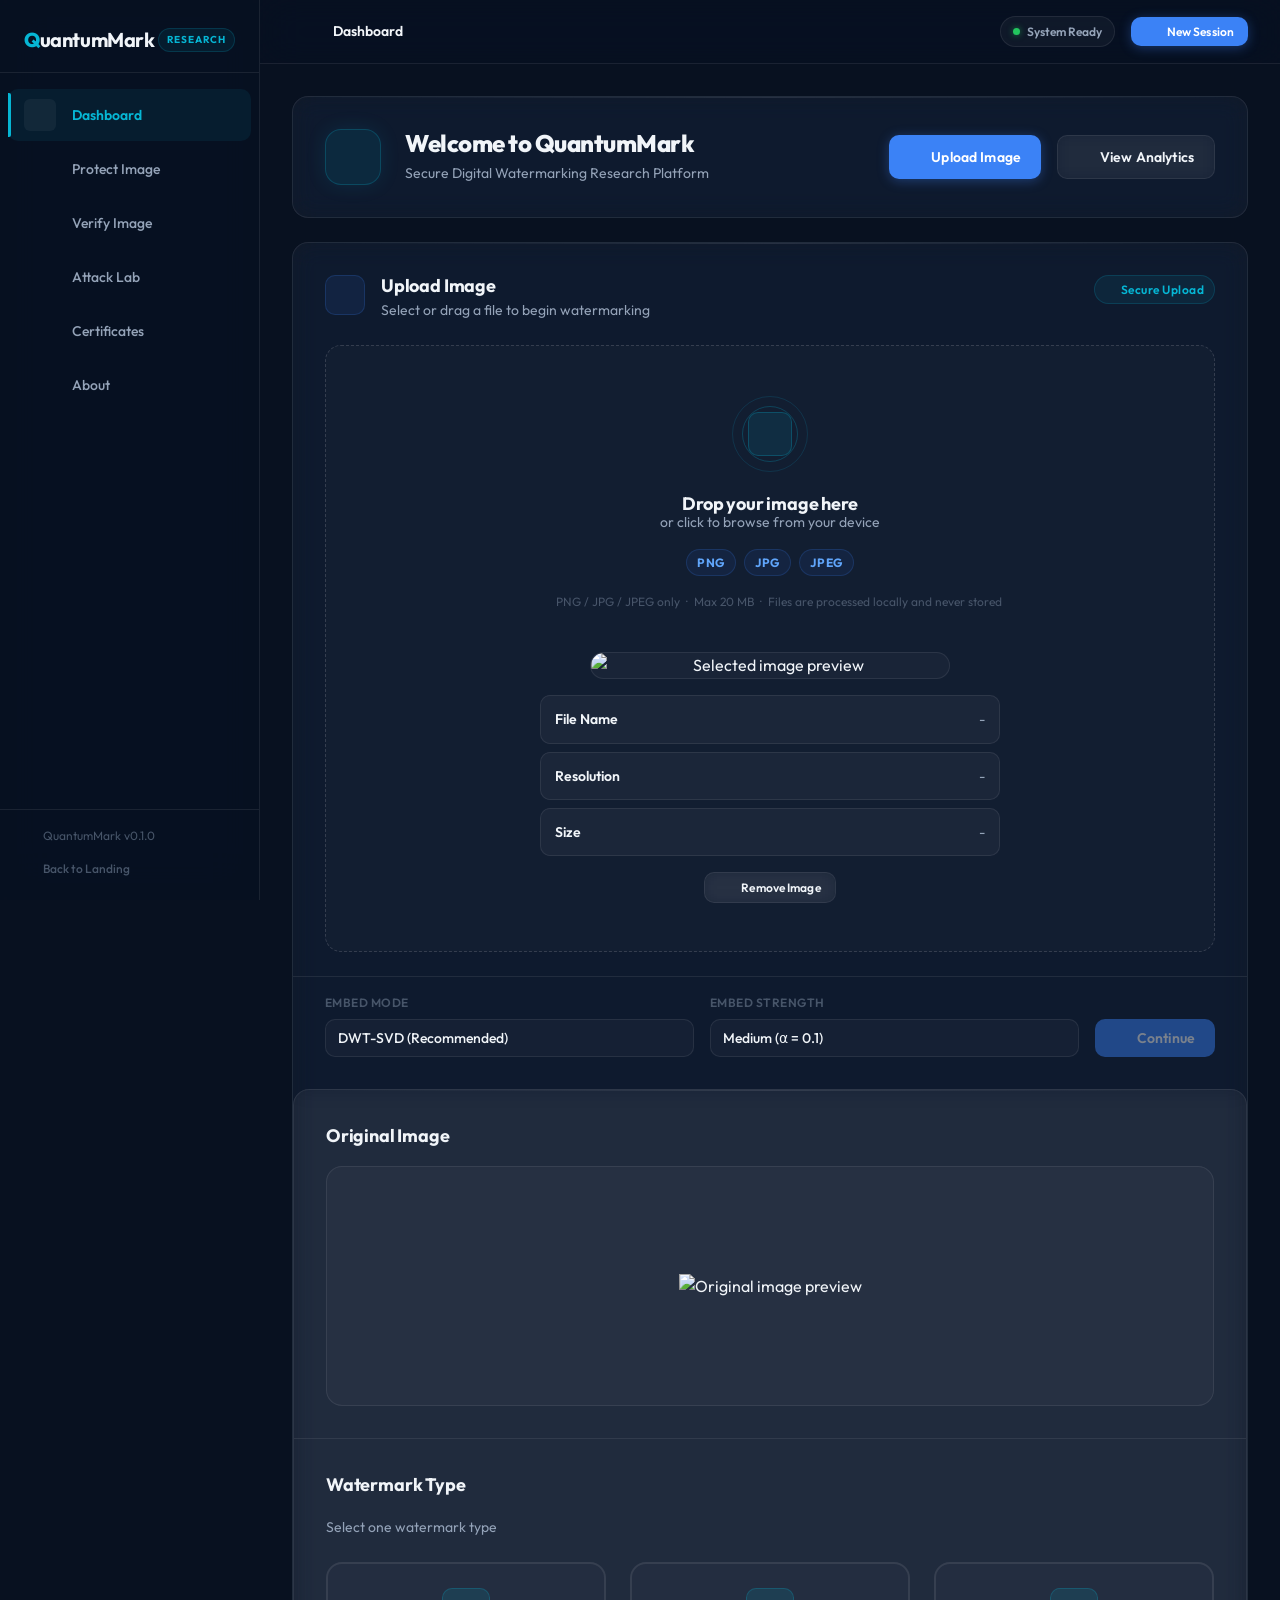
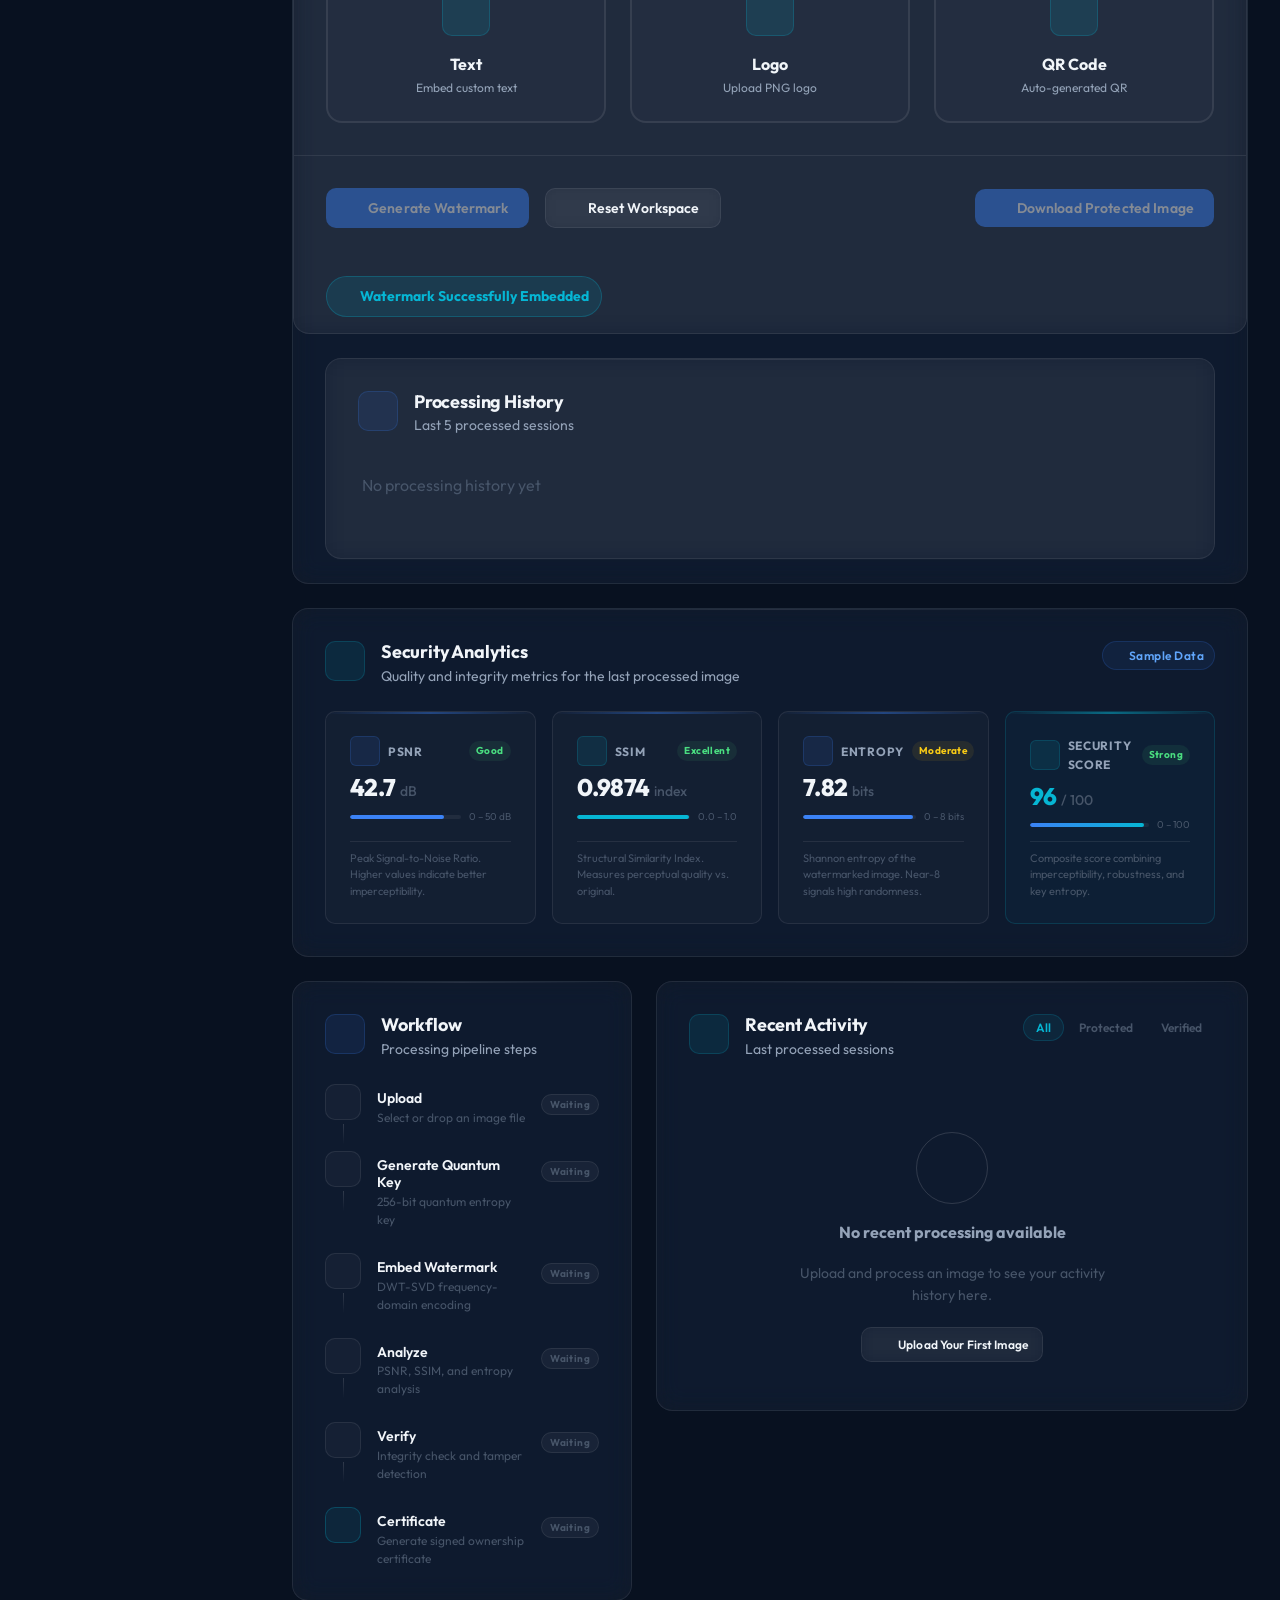
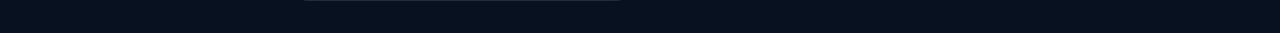
==== commit 880cdb1d: "updated dashboard" ====
--- a/dashboard.html
+++ b/dashboard.html
@@ -320,147 +320,221 @@
 
             <!-- Protect Image Workspace (hidden until user opens it) -->
             <section class="dash-card protect-workspace reveal" id="protectWorkspace" aria-label="Protect Image Workspace" hidden>
-              <div class="protect-grid">
-
-                <!-- LEFT PANEL -->
-                <div class="pw-left">
-                  <h3 class="pw-panel-title">Original Image</h3>
-                  <div class="pw-card">
-                    <div class="pw-preview-wrap">
-                      <img id="origPreviewLarge" alt="Original image preview" />
-                    </div>
-                    <div class="pw-subcard">
-                      <label class="pw-sublabel">Watermark Image</label>
-                      <div class="small-dropzone" id="watermarkDrop" role="region" aria-label="Upload watermark image">
-                        <div class="small-drop-inner">
-                          <i data-lucide="image"></i>
-                          <div class="small-drop-copy">
-                            <div class="small-drop-heading">Drop watermark here</div>
-                            <div class="small-drop-sub">or click to browse</div>
-                          </div>
-                        </div>
-                        <input type="file" id="watermarkInput" accept=".png,.jpg,.jpeg" hidden />
+
+              <!-- ---- TOP SECTION: ORIGINAL IMAGE PREVIEW ---- -->
+              <div class="pw-top-section">
+                <h3 class="pw-section-heading">Original Image</h3>
+                <div class="pw-image-preview">
+                  <img id="origPreviewLarge" alt="Original image preview" />
+                </div>
+              </div>
+
+              <!-- ---- WATERMARK TYPE SELECTOR (Premium Cards) ---- -->
+              <div class="pw-mid-section">
+                <h3 class="pw-section-heading">Watermark Type</h3>
+                <p class="pw-section-subtext">Select one watermark type</p>
+                <div class="pw-type-selector">
+
+                  <!-- Text Card -->
+                  <label class="pw-type-card">
+                    <input type="radio" name="pwWatermarkType" value="text" class="pw-type-radio" />
+                    <div class="pw-type-content">
+                      <div class="pw-type-icon">
+                        <i data-lucide="type"></i>
                       </div>
-                      <div class="pw-watermark-preview" id="watermarkPreview" hidden>
-                        <img id="watermarkPreviewImg" alt="Watermark preview" />
-                        <div class="pw-watermark-meta">
-                          <div><strong id="wmName">-</strong></div>
-                          <div id="wmSize">-</div>
-                        </div>
-                        <div class="pw-watermark-actions">
-                          <button class="btn btn-ghost btn-sm" id="removeWmBtn"><i data-lucide="x-circle"></i> Remove</button>
-                        </div>
+                      <div class="pw-type-info">
+                        <h4 class="pw-type-name">Text</h4>
+                        <p class="pw-type-desc">Embed custom text</p>
                       </div>
                     </div>
-                  </div>
-                </div>
-
-                <!-- CENTER PANEL -->
-                <div class="pw-center">
-                  <h3 class="pw-panel-title">Protection Settings</h3>
-                  <div class="pw-card">
-                    <div class="pw-field">
-                      <label class="pw-label">Watermark Type</label>
-                      <div class="pw-options">
-                        <label><input type="radio" name="wmType" value="text" /> Text</label>
-                        <label><input type="radio" name="wmType" value="image" checked /> Image</label>
+                  </label>
+
+                  <!-- Logo Card -->
+                  <label class="pw-type-card">
+                    <input type="radio" name="pwWatermarkType" value="logo" class="pw-type-radio" />
+                    <div class="pw-type-content">
+                      <div class="pw-type-icon">
+                        <i data-lucide="image"></i>
                       </div>
-                    </div>
-
-                    <div class="pw-field">
-                      <label class="pw-label">Embedding Method</label>
-                      <div class="pw-options">
-                        <label class="pw-method"><input type="radio" name="embedMethod" value="lsb" checked /> LSB</label>
-                        <label class="pw-method disabled"><input type="radio" name="embedMethod" value="dct" disabled /> DCT <span class="coming">Coming Soon</span></label>
-                        <label class="pw-method disabled"><input type="radio" name="embedMethod" value="dwt" disabled /> DWT <span class="coming">Coming Soon</span></label>
+                      <div class="pw-type-info">
+                        <h4 class="pw-type-name">Logo</h4>
+                        <p class="pw-type-desc">Upload PNG logo</p>
                       </div>
                     </div>
-
-                    <div class="pw-field">
-                      <label class="pw-label">Watermark Strength</label>
-                      <div class="pw-slider-wrap">
-                        <input type="range" id="wmStrength" min="0" max="100" value="50" />
-                        <div class="wm-strength-labels"><span>Low</span><span>Medium</span><span>High</span></div>
+                  </label>
+
+                  <!-- QR Code Card -->
+                  <label class="pw-type-card">
+                    <input type="radio" name="pwWatermarkType" value="qrcode" class="pw-type-radio" />
+                    <div class="pw-type-content">
+                      <div class="pw-type-icon">
+                        <i data-lucide="qr-code"></i>
                       </div>
-                    </div>
-
-                    <div class="pw-field">
-                      <label class="pw-label">Quantum Key</label>
-                      <div class="pw-quantum">
-                        <input type="text" id="quantumKey" readonly />
-                        <button class="btn btn-ghost btn-sm" id="genQuantumBtn">Generate Quantum Key</button>
+                      <div class="pw-type-info">
+                        <h4 class="pw-type-name">QR Code</h4>
+                        <p class="pw-type-desc">Auto-generated QR</p>
                       </div>
                     </div>
-
-                  </div>
-                </div>
-
-                <!-- RIGHT PANEL -->
-                <div class="pw-right">
-                  <h3 class="pw-panel-title">Security Information</h3>
-                  <div class="pw-card pw-metrics">
-                    <div class="metric-small">
-                      <div class="metric-small-label">PSNR</div>
-                      <div class="metric-small-value" id="mPsnr">--</div>
-                    </div>
-                    <div class="metric-small">
-                      <div class="metric-small-label">SSIM</div>
-                      <div class="metric-small-value" id="mSsim">--</div>
-                    </div>
-                    <div class="metric-small">
-                      <div class="metric-small-label">Entropy</div>
-                      <div class="metric-small-value" id="mEntropy">--</div>
-                    </div>
-                    <div class="metric-small">
-                      <div class="metric-small-label">Embedding Time</div>
-                      <div class="metric-small-value" id="mEmbeddingTime">--</div>
-                    </div>
-                    <div class="metric-small">
-                      <div class="metric-small-label">Key Length</div>
-                      <div class="metric-small-value" id="mKeyLength">--</div>
-                    </div>
-                    <div class="metric-small">
-                      <div class="metric-small-label">Security Level</div>
-                      <div class="metric-small-value" id="mSecurity">Waiting...</div>
-                    </div>
-                  </div>
-
-                  <div class="pw-protected-preview" id="pwProtected" hidden>
-                    <h4 class="pw-panel-title">Protected Image</h4>
-                    <div class="pw-preview-wrap">
-                      <img id="protectedPreviewLarge" alt="Protected image preview" />
-                    </div>
-                  </div>
-
-                  <div class="pw-card pw-output">
-                    <h4 class="pw-output-title">Output</h4>
-                    <div class="pw-output-row"><span>Protected Image</span><span id="outProtected">Not generated</span></div>
-                    <div class="pw-output-row"><span>Certificate</span><span id="outCert">Pending</span></div>
-                    <div class="pw-output-row"><span>QR Verification</span><span id="outQr">Optional</span></div>
-                    <div class="pw-output-actions" style="margin-top:12px; display:flex; gap:8px;">
-                      <button class="btn btn-primary" id="genCertBtn" disabled>Generate Certificate</button>
-                      <button class="btn btn-ghost" id="qrBtn" disabled>QR Verification</button>
-                    </div>
-                  </div>
-                </div>
-
-              </div>
-
-              <!-- Bottom action bar -->
+                  </label>
+
+                </div>
+              </div>
+
+              <!-- ---- WATERMARK CONFIGURATION (Conditional) ---- -->
+              <div class="pw-config-section" id="pwConfigSection" hidden>
+
+                <!-- Text Input Section -->
+                <div class="pw-config-panel" id="pwTextPanel" hidden>
+                  <h4 class="pw-config-title">Text Watermark</h4>
+                  <input type="text" id="pwTextInput" class="pw-text-input" placeholder="Enter watermark text..." />
+                </div>
+
+                <!-- Logo Upload Section -->
+                <div class="pw-config-panel" id="pwLogoPanel" hidden>
+                  <h4 class="pw-config-title">Logo Watermark</h4>
+                  <div class="pw-file-dropzone" id="pwLogoDrop" role="region" aria-label="Upload logo">
+                    <div class="pw-file-drop-inner">
+                      <i data-lucide="upload-cloud"></i>
+                      <div class="pw-file-drop-copy">
+                        <div class="pw-file-drop-heading">Upload Logo</div>
+                        <div class="pw-file-drop-sub">PNG preferred • Click to browse</div>
+                      </div>
+                    </div>
+                    <input type="file" id="pwLogoInput" accept=".png,.jpg,.jpeg" hidden />
+                  </div>
+                  <div class="pw-logo-preview" id="pwLogoPreview" hidden>
+                    <img id="pwLogoPreviewImg" alt="Logo preview" />
+                    <button type="button" class="btn btn-ghost btn-sm" id="pwRemoveLogoBtn">
+                      <i data-lucide="x-circle"></i>
+                      Remove
+                    </button>
+                  </div>
+                </div>
+
+                <!-- QR Code Section -->
+                <div class="pw-config-panel" id="pwQRPanel" hidden>
+                  <h4 class="pw-config-title">QR Code Watermark</h4>
+                  <div class="pw-qr-notice">
+                    <i data-lucide="info"></i>
+                    <span>QR watermark will be generated automatically</span>
+                  </div>
+                </div>
+
+                <!-- Watermark Strength (Radio Buttons) -->
+                <div class="pw-strength-section">
+                  <h4 class="pw-config-title">Watermark Strength</h4>
+                  <div class="pw-strength-options">
+                    <label class="pw-strength-option">
+                      <input type="radio" name="pwStrength" value="low" />
+                      <span>Low</span>
+                    </label>
+                    <label class="pw-strength-option">
+                      <input type="radio" name="pwStrength" value="medium" checked />
+                      <span>Medium</span>
+                    </label>
+                    <label class="pw-strength-option">
+                      <input type="radio" name="pwStrength" value="high" />
+                      <span>High</span>
+                    </label>
+                  </div>
+                </div>
+
+                <!-- Embedding Algorithm -->
+                <div class="pw-algorithm-section">
+                  <h4 class="pw-config-title">Embedding Algorithm</h4>
+                  <div class="pw-algorithm-display">
+                    <div class="pw-algorithm-item active">
+                      <div class="pw-algo-badge">Active</div>
+                      <span>LSB</span>
+                    </div>
+                    <div class="pw-algorithm-item">
+                      <div class="pw-algo-badge coming">Coming Soon</div>
+                      <span>DCT</span>
+                    </div>
+                    <div class="pw-algorithm-item">
+                      <div class="pw-algo-badge coming">Coming Soon</div>
+                      <span>DWT</span>
+                    </div>
+                  </div>
+                </div>
+
+                <!-- Quantum Key -->
+                <div class="pw-quantum-section">
+                  <h4 class="pw-config-title">Quantum Key</h4>
+                  <div class="pw-quantum-input-group">
+                    <input type="text" id="pwQuantumKey" readonly class="pw-quantum-input" />
+                    <button type="button" class="btn btn-primary btn-sm" id="pwGenQuantumBtn">
+                      <i data-lucide="key"></i>
+                      Generate Quantum Key
+                    </button>
+                  </div>
+                </div>
+
+              </div>
+
+              <!-- ---- ANALYTICS & RESULTS ---- -->
+              <div class="pw-analytics-section" id="pwAnalyticsSection" hidden>
+                <h3 class="pw-section-heading">Protected Image Analytics</h3>
+                <div class="pw-analytics-grid">
+                  <div class="pw-metric-card">
+                    <span class="pw-metric-label">PSNR</span>
+                    <span class="pw-metric-value" id="pwMetricPSNR">42.81 dB</span>
+                  </div>
+                  <div class="pw-metric-card">
+                    <span class="pw-metric-label">SSIM</span>
+                    <span class="pw-metric-value" id="pwMetricSSIM">0.993</span>
+                  </div>
+                  <div class="pw-metric-card">
+                    <span class="pw-metric-label">Entropy</span>
+                    <span class="pw-metric-value" id="pwMetricEntropy">7.91</span>
+                  </div>
+                  <div class="pw-metric-card">
+                    <span class="pw-metric-label">Embedding Time</span>
+                    <span class="pw-metric-value" id="pwMetricTime">0.42 s</span>
+                  </div>
+                  <div class="pw-metric-card">
+                    <span class="pw-metric-label">Security Level</span>
+                    <span class="pw-metric-value pw-security-high" id="pwMetricSecurity">HIGH</span>
+                  </div>
+                  <div class="pw-metric-card">
+                    <span class="pw-metric-label">Key Length</span>
+                    <span class="pw-metric-value" id="pwMetricKeyLen">256-bit</span>
+                  </div>
+                </div>
+              </div>
+
+              <!-- ---- PROTECTED IMAGE PREVIEW ---- -->
+              <div class="pw-protected-section" id="pwProtectedSection" hidden>
+                <h3 class="pw-section-heading">Protected Image</h3>
+                <div class="pw-protected-preview">
+                  <img id="pwProtectedImage" alt="Protected image preview" />
+                </div>
+              </div>
+
+              <!-- ---- ACTION BUTTONS ---- -->
               <div class="pw-action-bar">
                 <div class="pw-action-left">
-                  <button class="btn btn-primary" id="genBtn" disabled>Generate Watermark</button>
-                  <button class="btn btn-ghost" id="resetBtn">Reset</button>
+                  <button type="button" class="btn btn-primary" id="pwGenerateBtn" disabled>
+                    <i data-lucide="zap"></i>
+                    Generate Watermark
+                  </button>
+                  <button type="button" class="btn btn-ghost" id="pwResetBtn">
+                    <i data-lucide="refresh-cw"></i>
+                    Reset Workspace
+                  </button>
                 </div>
                 <div class="pw-action-right">
-                  <button class="btn btn-primary" id="downloadBtn" disabled>Download Protected Image</button>
-                </div>
-              </div>
-
-              <!-- Processing overlay (inside workspace) -->
+                  <button type="button" class="btn btn-primary" id="pwDownloadBtn" disabled>
+                    <i data-lucide="download"></i>
+                    Download Protected Image
+                  </button>
+                </div>
+              </div>
+
+              <!-- Processing Overlay -->
               <div class="pw-overlay" id="pwOverlay" hidden aria-hidden="true">
                 <div class="pw-overlay-card">
-                  <h4>Processing</h4>
+                  <h4>Processing Watermark</h4>
                   <div class="pw-steps" id="pwSteps">
                     <!-- Steps injected by JS -->
                   </div>
@@ -468,8 +542,11 @@
                 </div>
               </div>
 
-              <!-- Success badge -->
-              <div class="pw-success" id="pwSuccess" hidden>Watermark Successfully Embedded</div>
+              <!-- Success Badge -->
+              <div class="pw-success" id="pwSuccess" hidden>
+                <i data-lucide="check-circle"></i>
+                Watermark Successfully Embedded
+              </div>
 
             </section>
 
--- a/css/dashboard.css
+++ b/css/dashboard.css
@@ -945,115 +945,617 @@
 }
 
 /* ============================================================
-   Protect workspace — extend the dashboard with a premium panel
+   Protect workspace — Sprint 1 implementation
+   Premium watermark type selector + full workflow
    ============================================================ */
 .protect-workspace {
-  margin: var(--space-lg) var(--space-xl) var(--space-xl);
-  padding: var(--space-lg);
   position: relative; /* contain overlay */
 }
 
-.protect-grid {
-  display: grid;
-  grid-template-columns: 320px 1fr 320px;
-  gap: var(--space-lg);
-  align-items: start;
-}
-
-.pw-panel-title {
+/* Top section: Original Image */
+.pw-top-section {
+  padding: var(--space-xl);
+  border-bottom: 1px solid var(--glass-border);
+}
+
+.pw-section-heading {
+  font-size: var(--fs-lg);
+  font-weight: 700;
+  color: var(--text-primary);
+  margin-bottom: var(--space-md);
+  letter-spacing: -0.01em;
+}
+
+.pw-section-subtext {
   font-size: var(--fs-sm);
   color: var(--text-secondary);
-  margin-bottom: var(--space-sm);
+  margin-bottom: var(--space-lg);
+}
+
+.pw-image-preview {
+  width: 100%;
+  height: 240px;
+  border-radius: var(--radius-lg);
+  overflow: hidden;
+  border: 1px solid var(--glass-border);
+  background: rgba(255,255,255,0.03);
+  display: flex;
+  align-items: center;
+  justify-content: center;
+}
+
+.pw-image-preview img {
+  max-width: 100%;
+  height: auto;
+  display: block;
+}
+
+/* Mid section: Watermark Type Selector (Premium Cards) */
+.pw-mid-section {
+  padding: var(--space-xl);
+  border-bottom: 1px solid var(--glass-border);
+}
+
+.pw-type-selector {
+  display: grid;
+  grid-template-columns: repeat(3, 1fr);
+  gap: var(--space-lg);
+}
+
+.pw-type-card {
+  position: relative;
+  cursor: pointer;
+}
+
+.pw-type-radio {
+  display: none;
+}
+
+/* Card visual container */
+.pw-type-content {
+  padding: var(--space-lg);
+  border: 2px solid var(--glass-border);
+  border-radius: var(--radius-lg);
+  background: rgba(255,255,255,0.02);
+  display: flex;
+  flex-direction: column;
+  align-items: center;
+  text-align: center;
+  gap: var(--space-md);
+  transition:
+    border-color var(--dur-base) var(--ease),
+    background var(--dur-base) var(--ease),
+    box-shadow var(--dur-base) var(--ease),
+    transform var(--dur-fast) var(--ease);
+}
+
+.pw-type-card:hover .pw-type-content {
+  border-color: rgba(6,182,212,0.4);
+  background: rgba(6,182,212,0.05);
+  transform: translateY(-2px);
+}
+
+/* Active state */
+.pw-type-radio:checked + .pw-type-content {
+  border-color: var(--cyan);
+  background: rgba(6,182,212,0.10);
+  box-shadow: 0 0 20px rgba(6,182,212,0.25);
+}
+
+.pw-type-icon {
+  width: 48px;
+  height: 48px;
+  border-radius: var(--radius-md);
+  background: rgba(6,182,212,0.12);
+  border: 1px solid rgba(6,182,212,0.22);
+  color: var(--cyan);
+  display: flex;
+  align-items: center;
+  justify-content: center;
+  transition: background var(--dur-base);
+}
+
+.pw-type-radio:checked + .pw-type-content .pw-type-icon {
+  background: rgba(6,182,212,0.20);
+}
+
+.pw-type-icon [data-lucide] {
+  width: 24px;
+  height: 24px;
+}
+
+.pw-type-name {
+  font-size: var(--fs-base);
   font-weight: 700;
-}
-
-.pw-card {
+  color: var(--text-primary);
+  margin: 0;
+}
+
+.pw-type-desc {
+  font-size: var(--fs-xs);
+  color: var(--text-secondary);
+  margin: 0;
+}
+
+/* Config section (revealed when watermark type selected) */
+.pw-config-section {
+  padding: var(--space-xl);
+  border-bottom: 1px solid var(--glass-border);
+  display: flex;
+  flex-direction: column;
+  gap: var(--space-lg);
+}
+
+.pw-config-section[hidden] {
+  display: none;
+}
+
+.pw-config-panel {
+  display: flex;
+  flex-direction: column;
+  gap: var(--space-md);
+}
+
+.pw-config-panel[hidden] {
+  display: none;
+}
+
+.pw-config-title {
+  font-size: var(--fs-sm);
+  font-weight: 700;
+  color: var(--text-primary);
+  margin: 0 0 var(--space-sm) 0;
+}
+
+/* Text input */
+.pw-text-input {
+  padding: 12px 16px;
+  background: rgba(255,255,255,0.03);
+  border: 1px solid var(--glass-border);
+  border-radius: var(--radius-md);
+  color: var(--text-primary);
+  font-size: var(--fs-base);
+  font-family: var(--font-sans);
+  transition: border-color var(--dur-base);
+}
+
+.pw-text-input:focus {
+  outline: none;
+  border-color: var(--cyan);
+  background: rgba(255,255,255,0.05);
+}
+
+.pw-text-input::placeholder {
+  color: var(--text-muted);
+}
+
+/* File dropzone */
+.pw-file-dropzone {
+  border: 2px dashed var(--glass-border-h);
+  border-radius: var(--radius-lg);
+  padding: var(--space-lg);
+  cursor: pointer;
+  transition:
+    border-color var(--dur-base),
+    background var(--dur-base);
   background: rgba(255,255,255,0.02);
+  display: flex;
+  flex-direction: column;
+  align-items: center;
+  text-align: center;
+  gap: var(--space-md);
+}
+
+.pw-file-dropzone:hover,
+.pw-file-dropzone.drag-over {
+  border-color: var(--cyan);
+  background: rgba(6,182,212,0.06);
+}
+
+.pw-file-drop-inner {
+  display: flex;
+  flex-direction: column;
+  align-items: center;
+  gap: var(--space-sm);
+}
+
+.pw-file-drop-inner [data-lucide] {
+  width: 32px;
+  height: 32px;
+  color: var(--cyan);
+}
+
+.pw-file-drop-heading {
+  font-weight: 700;
+  color: var(--text-primary);
+}
+
+.pw-file-drop-sub {
+  font-size: var(--fs-xs);
+  color: var(--text-secondary);
+}
+
+/* Logo preview */
+.pw-logo-preview {
+  display: flex;
+  align-items: center;
+  gap: var(--space-md);
+  padding: var(--space-md);
   border: 1px solid var(--glass-border);
+  border-radius: var(--radius-md);
+  background: rgba(255,255,255,0.02);
+}
+
+.pw-logo-preview img {
+  width: 80px;
+  height: 80px;
+  object-fit: contain;
+  border-radius: var(--radius-md);
+}
+
+.pw-logo-preview[hidden] {
+  display: none;
+}
+
+/* QR notice */
+.pw-qr-notice {
+  display: flex;
+  align-items: center;
+  gap: var(--space-md);
   padding: var(--space-md);
   border-radius: var(--radius-md);
-}
-
-/* Left panel */
-.pw-left .pw-preview-wrap {
+  background: rgba(6,182,212,0.08);
+  border: 1px solid rgba(6,182,212,0.18);
+  color: var(--text-secondary);
+}
+
+.pw-qr-notice [data-lucide] {
+  width: 18px;
+  height: 18px;
+  color: var(--cyan);
+  flex-shrink: 0;
+}
+
+/* Strength section */
+.pw-strength-section {
+  display: flex;
+  flex-direction: column;
+  gap: var(--space-md);
+}
+
+.pw-strength-options {
+  display: flex;
+  gap: var(--space-lg);
+}
+
+.pw-strength-option {
+  display: flex;
+  align-items: center;
+  gap: var(--space-sm);
+  cursor: pointer;
+  user-select: none;
+}
+
+.pw-strength-option input[type="radio"] {
+  width: 18px;
+  height: 18px;
+  cursor: pointer;
+}
+
+.pw-strength-option span {
+  font-weight: 600;
+  color: var(--text-secondary);
+  transition: color var(--dur-base);
+}
+
+.pw-strength-option input[type="radio"]:checked + span {
+  color: var(--cyan);
+}
+
+/* Algorithm section */
+.pw-algorithm-section {
+  display: flex;
+  flex-direction: column;
+  gap: var(--space-md);
+}
+
+.pw-algorithm-display {
+  display: grid;
+  grid-template-columns: repeat(3, 1fr);
+  gap: var(--space-md);
+}
+
+.pw-algorithm-item {
+  padding: var(--space-md);
+  border: 1px solid var(--glass-border);
+  border-radius: var(--radius-md);
+  background: rgba(255,255,255,0.02);
+  text-align: center;
+  position: relative;
+  opacity: 0.5;
+  transition: opacity var(--dur-base);
+}
+
+.pw-algorithm-item.active {
+  opacity: 1;
+  border-color: var(--cyan);
+  background: rgba(6,182,212,0.08);
+}
+
+.pw-algo-badge {
+  display: inline-block;
+  font-size: 10px;
+  font-weight: 700;
+  letter-spacing: 0.04em;
+  padding: 2px 8px;
+  border-radius: var(--radius-full);
+  margin-bottom: 8px;
+  background: rgba(6,182,212,0.12);
+  color: var(--cyan);
+}
+
+.pw-algo-badge.coming {
+  background: rgba(255,255,255,0.08);
+  color: var(--text-muted);
+}
+
+.pw-algorithm-item span {
+  font-weight: 700;
+  color: var(--text-primary);
+}
+
+/* Quantum key section */
+.pw-quantum-section {
+  display: flex;
+  flex-direction: column;
+  gap: var(--space-md);
+}
+
+.pw-quantum-input-group {
+  display: flex;
+  gap: var(--space-md);
+  align-items: center;
+}
+
+.pw-quantum-input {
+  flex: 1;
+  padding: 10px 14px;
+  background: rgba(255,255,255,0.03);
+  border: 1px solid var(--glass-border);
+  border-radius: var(--radius-md);
+  color: var(--text-primary);
+  font-family: 'Courier New', monospace;
+  font-size: var(--fs-sm);
+  cursor: default;
+}
+
+/* Analytics section */
+.pw-analytics-section {
+  padding: var(--space-xl);
+  border-bottom: 1px solid var(--glass-border);
+}
+
+.pw-analytics-section[hidden] {
+  display: none;
+}
+
+.pw-analytics-grid {
+  display: grid;
+  grid-template-columns: repeat(auto-fit, minmax(140px, 1fr));
+  gap: var(--space-md);
+}
+
+.pw-metric-card {
+  padding: var(--space-md);
+  border: 1px solid var(--glass-border);
+  border-radius: var(--radius-md);
+  background: rgba(6,182,212,0.05);
+  border-color: rgba(6,182,212,0.18);
+  display: flex;
+  flex-direction: column;
+  gap: var(--space-sm);
+  text-align: center;
+}
+
+.pw-metric-label {
+  font-size: var(--fs-xs);
+  font-weight: 700;
+  color: var(--text-secondary);
+  letter-spacing: 0.04em;
+  text-transform: uppercase;
+}
+
+.pw-metric-value {
+  font-size: var(--fs-lg);
+  font-weight: 700;
+  color: var(--text-primary);
+}
+
+.pw-security-high {
+  color: var(--cyan);
+}
+
+/* Protected section */
+.pw-protected-section {
+  padding: var(--space-xl);
+  border-bottom: 1px solid var(--glass-border);
+}
+
+.pw-protected-section[hidden] {
+  display: none;
+}
+
+.pw-protected-preview {
   width: 100%;
-  height: 220px;
+  height: 280px;
+  border-radius: var(--radius-lg);
+  overflow: hidden;
+  border: 1px solid var(--glass-border);
+  background: rgba(255,255,255,0.03);
+  display: flex;
+  align-items: center;
+  justify-content: center;
+}
+
+.pw-protected-preview img {
+  max-width: 100%;
+  height: auto;
+  display: block;
+}
+
+/* Action bar */
+.pw-action-bar {
+  display: flex;
+  justify-content: space-between;
+  align-items: center;
+  gap: var(--space-lg);
+  padding: var(--space-xl);
+  flex-wrap: wrap;
+}
+
+.pw-action-left {
+  display: flex;
+  gap: var(--space-md);
+  flex-wrap: wrap;
+}
+
+.pw-action-right {
+  display: flex;
+  gap: var(--space-md);
+  flex-wrap: wrap;
+}
+
+/* Processing overlay */
+.pw-overlay {
+  position: absolute;
+  inset: 0;
+  display: flex;
+  align-items: center;
+  justify-content: center;
+  background: linear-gradient(rgba(2,6,23,0.6), rgba(2,6,23,0.6));
+  z-index: 60;
+  border-radius: var(--radius-lg);
+}
+
+.pw-overlay[hidden] {
+  display: none;
+}
+
+.pw-overlay-card {
+  width: min(680px, 95%);
+  background: rgba(12,20,34,0.95);
+  border: 1px solid var(--glass-border);
+  padding: var(--space-lg);
+  border-radius: var(--radius-lg);
+  box-shadow: var(--shadow-lg);
+  color: var(--text-primary);
+}
+
+.pw-overlay-card h4 {
+  margin: 0 0 var(--space-md) 0;
+  font-size: var(--fs-base);
+  font-weight: 700;
+}
+
+.pw-steps {
+  display: flex;
+  flex-direction: column;
+  gap: var(--space-sm);
+  margin-top: var(--space-md);
+}
+
+.pw-step {
+  display: flex;
+  align-items: center;
+  gap: var(--space-md);
+  padding: var(--space-md);
   border-radius: var(--radius-md);
-  overflow: hidden;
+  background: rgba(255,255,255,0.02);
+  transition: background var(--dur-base);
+}
+
+.pw-step .dot {
+  width: 24px;
+  height: 24px;
+  border-radius: 50%;
+  background: rgba(255,255,255,0.08);
+  border: 1px solid var(--glass-border);
   display: flex;
   align-items: center;
   justify-content: center;
-  background: rgba(255,255,255,0.03);
-  border: 1px solid rgba(255,255,255,0.06);
-}
-.pw-left .pw-preview-wrap img { max-width: 100%; height: auto; display:block; }
-
-.pw-subcard { margin-top: var(--space-md); }
-.small-dropzone {
-  margin-top: 8px;
-  border: 1px dashed var(--glass-border-h);
-  border-radius: var(--radius-md);
-  padding: 12px;
-  cursor: pointer;
-  transition: background var(--dur-base), border-color var(--dur-base);
-  background: rgba(255,255,255,0.015);
-}
-.small-drop-inner { display:flex; align-items:center; gap:12px; }
-.small-drop-inner [data-lucide] { width:22px; height:22px; color:var(--cyan); }
-.small-drop-heading { font-weight:600; color:var(--text-primary); }
-.small-drop-sub { font-size:var(--fs-xs); color:var(--text-muted); }
-
-.pw-watermark-preview { display:flex; gap:12px; align-items:center; margin-top:12px; }
-.pw-watermark-preview img { width:88px; height:auto; border-radius:8px; border:1px solid rgba(255,255,255,0.06); }
-.pw-watermark-meta { color:var(--text-secondary); font-size:var(--fs-sm); }
-.pw-watermark-actions { margin-left:auto; }
-
-/* Center panel */
-.pw-center .pw-field { margin-bottom: var(--space-md); }
-.pw-label { font-weight:700; color:var(--text-primary); margin-bottom:8px; display:block; }
-.pw-options { display:flex; gap:16px; align-items:center; }
-.pw-options label { color:var(--text-secondary); font-weight:600; }
-.pw-method.disabled { opacity:0.5; }
-.pw-method .coming { display:inline-block; margin-left:8px; font-size:var(--fs-xs); color:var(--text-muted); }
-
-.pw-slider-wrap input[type="range"] { width:100%; }
-.wm-strength-labels { display:flex; justify-content:space-between; font-size:var(--fs-xs); color:var(--text-muted); margin-top:6px; }
-
-.pw-quantum { display:flex; gap:8px; align-items:center; }
-#quantumKey { flex:1; padding:9px 10px; background:rgba(255,255,255,0.03); border:1px solid var(--glass-border); border-radius:8px; color:var(--text-primary); }
-
-/* Right panel metrics */
-.pw-metrics { display:grid; gap:10px; margin-bottom:var(--space-md); }
-.metric-small { display:flex; justify-content:space-between; padding:10px; border-radius:8px; background:rgba(255,255,255,0.02); border:1px solid rgba(255,255,255,0.04); }
-.metric-small-label { color:var(--text-secondary); font-size:var(--fs-xs); }
-.metric-small-value { font-weight:700; color:var(--text-primary); }
-
-.pw-protected-preview { margin-top: var(--space-md); }
-.pw-protected-preview .pw-preview-wrap { height: 180px; display:flex; align-items:center; justify-content:center; }
-.pw-protected-preview img { max-width:100%; height:auto; display:block; }
-
-.pw-output { margin-top: var(--space-md); }
-.pw-output-title { margin:0 0 8px 0; font-size:var(--fs-sm); color:var(--text-secondary); }
-.pw-output-row { display:flex; justify-content:space-between; padding:8px 10px; border-radius:8px; background:rgba(255,255,255,0.015); border:1px solid rgba(255,255,255,0.02); color:var(--text-secondary); margin-bottom:6px; }
-
-/* Disabled upload controls */
-.dropzone.disabled, .small-dropzone.disabled { pointer-events: none; opacity: 0.8; }
-input[type=file][disabled] { pointer-events: none; }
-
-/* Bottom action bar */
-.pw-action-bar { display:flex; justify-content:space-between; align-items:center; gap:12px; margin-top:var(--space-md); padding-top:var(--space-md); border-top:1px solid var(--glass-border); }
-.pw-action-left { display:flex; gap:12px; }
-
-/* Responsiveness */
-@media (max-width: 1000px) {
-  .protect-grid { grid-template-columns: 1fr; }
-  .pw-left, .pw-center, .pw-right { order: initial; }
-  .pw-left .pw-preview-wrap { height: 200px; }
-}
-
-/* Smooth transitions */
-.protect-workspace, .pw-card, .small-dropzone, .pw-preview-wrap { transition: box-shadow var(--dur-base), transform var(--dur-fast), background var(--dur-base); }
-.protect-workspace[hidden] { display: none; }
+  flex-shrink: 0;
+  font-size: 12px;
+  font-weight: 700;
+  color: transparent;
+}
+
+.pw-step .check {
+  display: none;
+  color: var(--cyan);
+}
+
+.pw-step.completed .dot {
+  background: rgba(6,182,212,0.20);
+  border-color: var(--cyan);
+  color: var(--cyan);
+}
+
+.pw-step.completed .check {
+  display: inline;
+}
+
+.pw-step .label {
+  flex: 1;
+  color: var(--text-secondary);
+  font-weight: 600;
+  font-size: var(--fs-sm);
+}
+
+.pw-step.completed {
+  background: rgba(6,182,212,0.06);
+}
+
+.pw-step.completed .label {
+  color: var(--text-primary);
+}
+
+.pw-overlay-note {
+  margin-top: var(--space-md);
+  padding-top: var(--space-md);
+  border-top: 1px solid var(--glass-border);
+  color: var(--text-secondary);
+  font-size: var(--fs-sm);
+  text-align: center;
+}
+
+/* Success badge */
+.pw-success {
+  display: none;
+  align-items: center;
+  gap: var(--space-sm);
+  margin: var(--space-xl) var(--space-xl) 0;
+  padding: var(--space-md) var(--space-lg);
+  border-radius: var(--radius-lg);
+  background: rgba(6,182,212,0.12);
+  border: 1px solid rgba(6,182,212,0.25);
+  color: var(--cyan);
+  font-weight: 700;
+  font-size: var(--fs-sm);
+}
+
+.pw-success:not([hidden]) {
+  display: flex;
+}
+
+.pw-success [data-lucide] {
+  width: 18px;
+  height: 18px;
+  flex-shrink: 0;
+}
+
+.protect-workspace[hidden] {
+  display: none;
+}
 
 /* Overlay inside workspace */
 .pw-overlay {
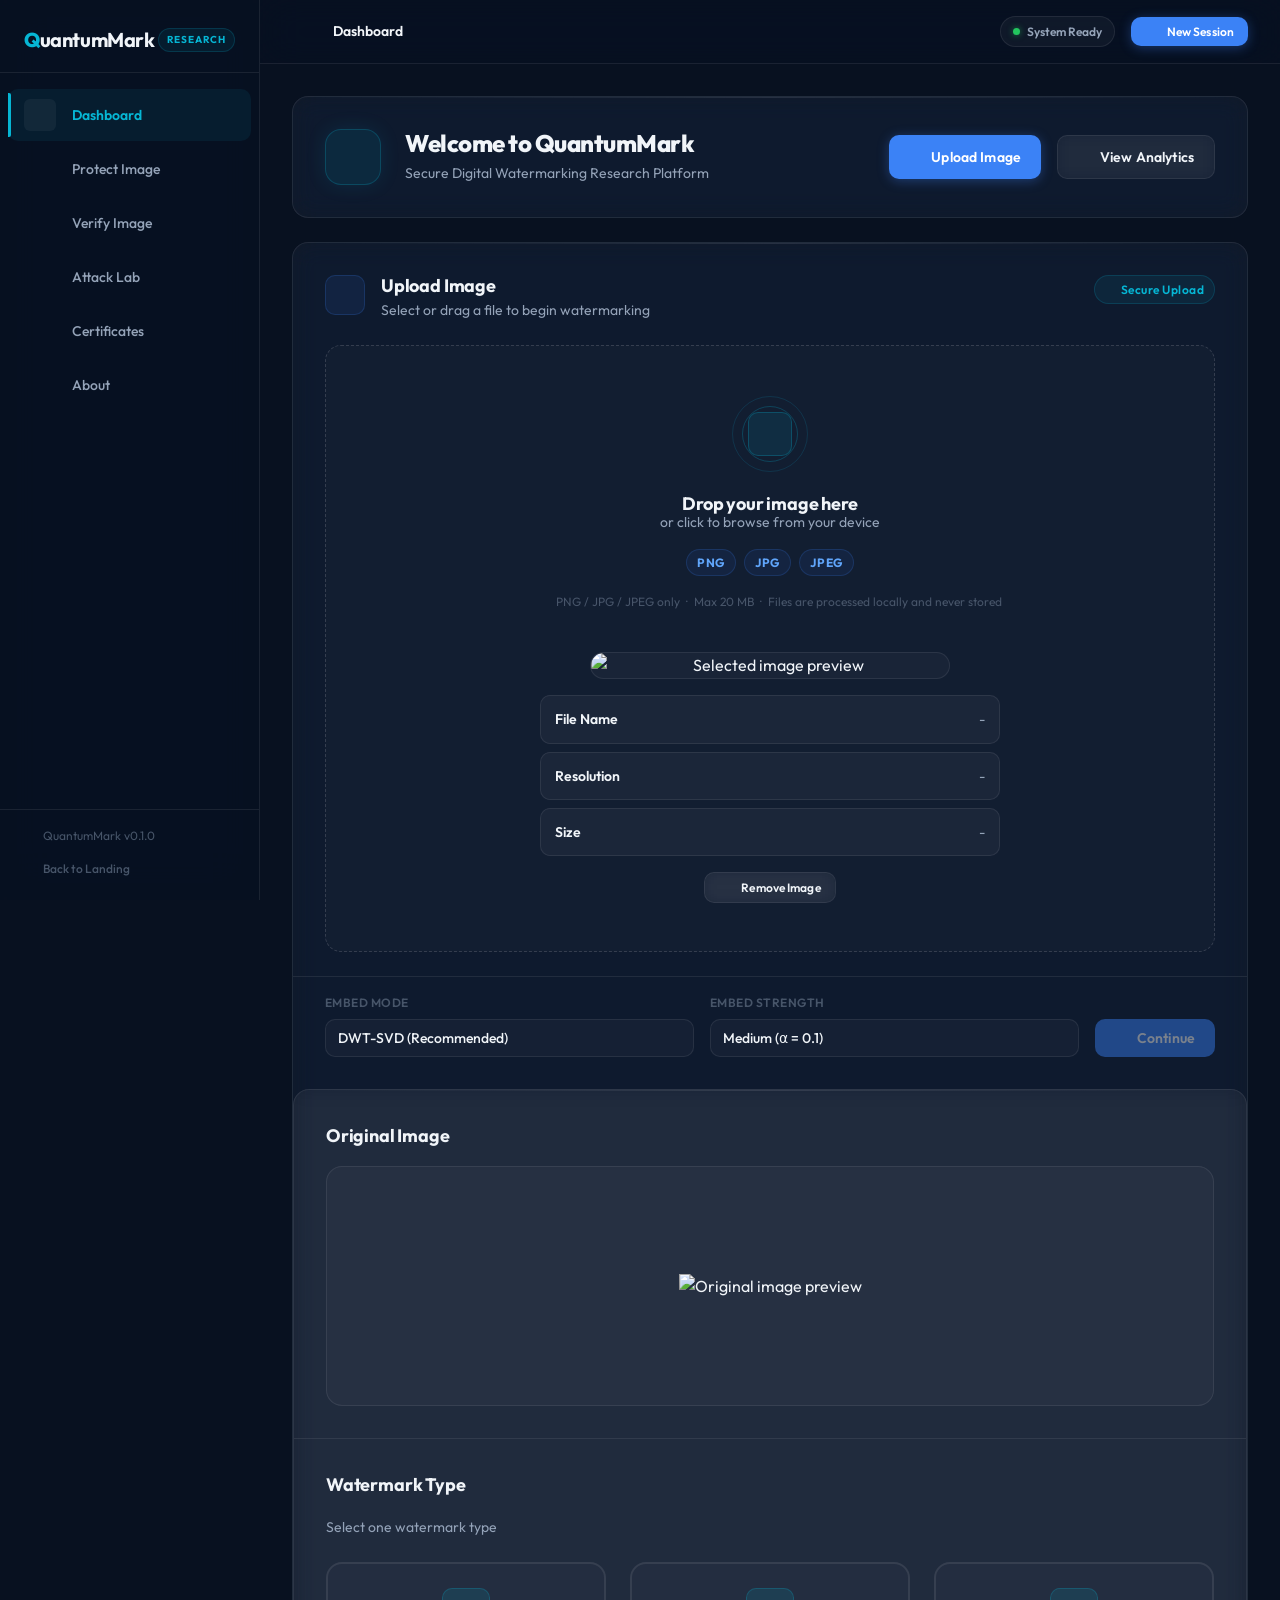
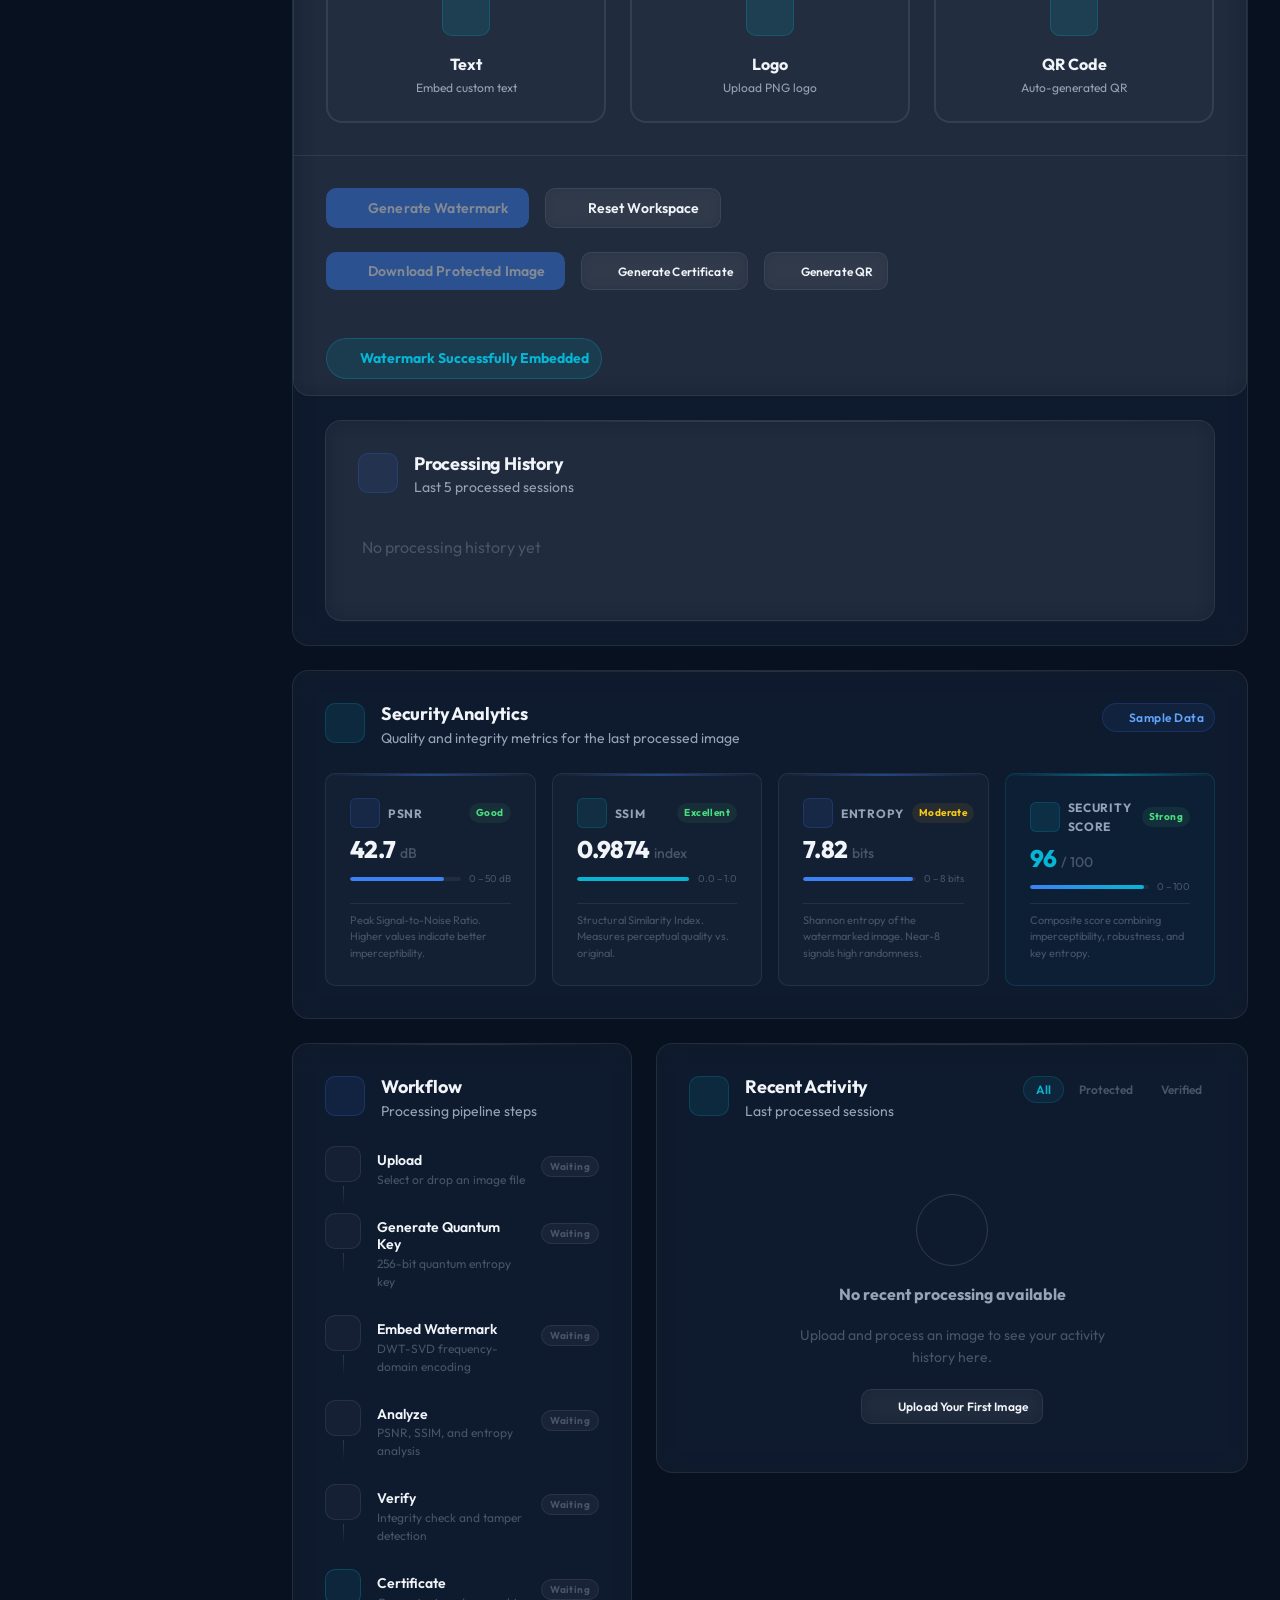
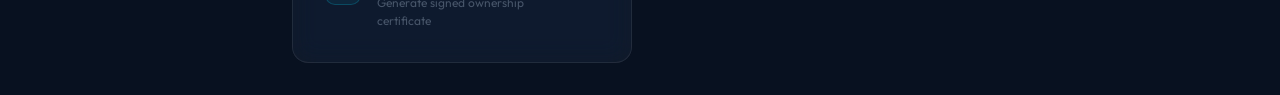
==== commit 22cfc612: "updated dashboard P-1" ====
--- a/dashboard.html
+++ b/dashboard.html
@@ -475,22 +475,34 @@
               <!-- ---- ANALYTICS & RESULTS ---- -->
               <div class="pw-analytics-section" id="pwAnalyticsSection" hidden>
                 <h3 class="pw-section-heading">Protected Image Analytics</h3>
-                <div class="pw-analytics-grid">
+                <div class="pw-score-card">
+                  <div class="pw-score-ring" id="pwScoreRing" style="--score:0;">
+                    <div class="pw-score-inner">
+                      <span class="pw-score-value" id="pwScoreValue">0</span>
+                      <span class="pw-score-total">/100</span>
+                    </div>
+                  </div>
+                  <div class="pw-score-meta">
+                    <span class="pw-score-label">Security Score</span>
+                    <span class="pw-score-status">Excellent Protection</span>
+                  </div>
+                </div>
+                <div class="pw-analytics-grid reveal-group">
                   <div class="pw-metric-card">
                     <span class="pw-metric-label">PSNR</span>
-                    <span class="pw-metric-value" id="pwMetricPSNR">42.81 dB</span>
+                    <span class="pw-metric-value" id="pwMetricPSNR" data-final="42.81">0<span class="pw-metric-unit"> dB</span></span>
                   </div>
                   <div class="pw-metric-card">
                     <span class="pw-metric-label">SSIM</span>
-                    <span class="pw-metric-value" id="pwMetricSSIM">0.993</span>
+                    <span class="pw-metric-value" id="pwMetricSSIM" data-final="0.993">0<span class="pw-metric-unit"> </span></span>
                   </div>
                   <div class="pw-metric-card">
                     <span class="pw-metric-label">Entropy</span>
-                    <span class="pw-metric-value" id="pwMetricEntropy">7.91</span>
+                    <span class="pw-metric-value" id="pwMetricEntropy" data-final="7.91">0<span class="pw-metric-unit"> </span></span>
                   </div>
                   <div class="pw-metric-card">
                     <span class="pw-metric-label">Embedding Time</span>
-                    <span class="pw-metric-value" id="pwMetricTime">0.42 s</span>
+                    <span class="pw-metric-value" id="pwMetricTime" data-final="0.42">0<span class="pw-metric-unit"> s</span></span>
                   </div>
                   <div class="pw-metric-card">
                     <span class="pw-metric-label">Security Level</span>
@@ -503,12 +515,60 @@
                 </div>
               </div>
 
-              <!-- ---- PROTECTED IMAGE PREVIEW ---- -->
+              <!-- ---- PROTECTED IMAGE PREVIEW AND COMPARISON ---- -->
               <div class="pw-protected-section" id="pwProtectedSection" hidden>
-                <h3 class="pw-section-heading">Protected Image</h3>
-                <div class="pw-protected-preview">
-                  <img id="pwProtectedImage" alt="Protected image preview" />
-                </div>
+                <h3 class="pw-section-heading">Image Comparison</h3>
+
+                <div class="pw-preview-pair">
+                  <div class="pw-preview-card">
+                    <span class="pw-preview-label">Original Image</span>
+                    <div class="pw-preview-box">
+                      <img id="pwPreviewOriginal" alt="Original image preview" />
+                    </div>
+                  </div>
+                  <div class="pw-preview-card">
+                    <span class="pw-preview-label">Protected Image</span>
+                    <div class="pw-preview-box">
+                      <img id="pwPreviewProtected" alt="Protected image preview" />
+                    </div>
+                  </div>
+                </div>
+
+                <div class="pw-compare-slider" id="pwCompareSlider" hidden>
+                  <div class="pw-compare-frame">
+                    <img id="pwCompareOriginal" alt="Before image preview" />
+                    <div class="pw-compare-overlay" id="pwCompareOverlay">
+                      <img id="pwCompareProtected" alt="After image preview" />
+                    </div>
+                    <button type="button" class="pw-compare-handle" id="pwCompareHandle" aria-label="Image comparison slider"></button>
+                  </div>
+                  <div class="pw-compare-caption">
+                    <span>Original</span>
+                    <span>Protected</span>
+                  </div>
+                </div>
+              </div>
+
+              <div class="pw-timeline-section" id="pwTimelineSection" hidden>
+                <h3 class="pw-section-heading">Processing Timeline</h3>
+                <ol class="pw-timeline-list">
+                  <li class="pw-timeline-step">
+                    <span class="pw-timeline-check">✓</span>
+                    <span>Image Uploaded</span>
+                  </li>
+                  <li class="pw-timeline-step">
+                    <span class="pw-timeline-check">✓</span>
+                    <span>Quantum Key Generated</span>
+                  </li>
+                  <li class="pw-timeline-step">
+                    <span class="pw-timeline-check">✓</span>
+                    <span>Watermark Embedded</span>
+                  </li>
+                  <li class="pw-timeline-step">
+                    <span class="pw-timeline-check">✓</span>
+                    <span>Security Analysis Completed</span>
+                  </li>
+                </ol>
               </div>
 
               <!-- ---- ACTION BUTTONS ---- -->
@@ -528,6 +588,14 @@
                     <i data-lucide="download"></i>
                     Download Protected Image
                   </button>
+                  <button type="button" class="btn btn-ghost btn-sm" id="pwCertificateBtn" disabled>
+                    <i data-lucide="file-text"></i>
+                    Generate Certificate
+                  </button>
+                  <button type="button" class="btn btn-ghost btn-sm" id="pwQrBtn" disabled>
+                    <i data-lucide="qrcode"></i>
+                    Generate QR
+                  </button>
                 </div>
               </div>
 
--- a/css/dashboard.css
+++ b/css/dashboard.css
@@ -1381,15 +1381,36 @@
   border-bottom: 1px solid var(--glass-border);
 }
 
-.pw-protected-section[hidden] {
+.pw-protected-section[hidden],
+.pw-timeline-section[hidden] {
   display: none;
 }
 
-.pw-protected-preview {
-  width: 100%;
-  height: 280px;
+.pw-preview-pair {
+  display: grid;
+  grid-template-columns: repeat(2, minmax(0, 1fr));
+  gap: var(--space-md);
+  margin-bottom: var(--space-xl);
+}
+
+.pw-preview-card {
+  display: flex;
+  flex-direction: column;
+  gap: var(--space-sm);
+}
+
+.pw-preview-label {
+  font-size: var(--fs-sm);
+  font-weight: 700;
+  color: var(--text-secondary);
+  text-transform: uppercase;
+  letter-spacing: 0.08em;
+}
+
+.pw-preview-box {
   border-radius: var(--radius-lg);
   overflow: hidden;
+  min-height: 260px;
   border: 1px solid var(--glass-border);
   background: rgba(255,255,255,0.03);
   display: flex;
@@ -1397,10 +1418,186 @@
   justify-content: center;
 }
 
-.pw-protected-preview img {
-  max-width: 100%;
-  height: auto;
+.pw-preview-box img {
+  width: 100%;
+  height: 100%;
+  object-fit: contain;
+}
+
+.pw-compare-slider {
+  display: grid;
+  gap: var(--space-sm);
+}
+
+.pw-compare-frame {
+  position: relative;
+  border: 1px solid var(--glass-border);
+  border-radius: var(--radius-xl);
+  overflow: hidden;
+  min-height: 260px;
+  background: rgba(255,255,255,0.02);
+  backdrop-filter: blur(12px);
+}
+
+.pw-compare-frame img {
+  width: 100%;
+  height: 100%;
+  object-fit: cover;
   display: block;
+}
+
+.pw-compare-overlay {
+  position: absolute;
+  inset: 0;
+  width: 50%;
+  overflow: hidden;
+  transition: width 200ms ease;
+}
+
+.pw-compare-overlay img {
+  position: absolute;
+  inset: 0;
+  width: 100%;
+  height: 100%;
+  object-fit: cover;
+}
+
+.pw-compare-handle {
+  position: absolute;
+  top: 50%;
+  left: calc(50% - 16px);
+  width: 32px;
+  height: 32px;
+  transform: translateY(-50%);
+  border: 1px solid rgba(255,255,255,0.45);
+  border-radius: 9999px;
+  background: rgba(255,255,255,0.12);
+  backdrop-filter: blur(10px);
+  box-shadow: 0 15px 40px rgba(0, 0, 0, 0.18);
+  cursor: ew-resize;
+  z-index: 2;
+}
+
+.pw-compare-caption {
+  display: flex;
+  justify-content: space-between;
+  color: var(--text-secondary);
+  font-size: var(--fs-sm);
+  padding: 0 var(--space-sm);
+}
+
+.pw-timeline-section {
+  padding: var(--space-xl);
+  border-bottom: 1px solid var(--glass-border);
+}
+
+.pw-timeline-list {
+  display: grid;
+  gap: var(--space-sm);
+  margin-top: var(--space-md);
+}
+
+.pw-timeline-step {
+  display: flex;
+  align-items: center;
+  gap: var(--space-md);
+  padding: var(--space-sm) var(--space-md);
+  border-radius: var(--radius-md);
+  background: rgba(255,255,255,0.03);
+  border: 1px solid rgba(255,255,255,0.07);
+  color: var(--text-primary);
+}
+
+.pw-timeline-check {
+  width: 28px;
+  height: 28px;
+  line-height: 28px;
+  text-align: center;
+  border-radius: 50%;
+  background: rgba(6,182,212,0.15);
+  color: var(--cyan);
+  font-weight: 700;
+  flex-shrink: 0;
+}
+
+.pw-score-card {
+  display: grid;
+  grid-template-columns: auto 1fr;
+  gap: var(--space-lg);
+  align-items: center;
+  margin-bottom: var(--space-xl);
+}
+
+.pw-score-ring {
+  width: 140px;
+  height: 140px;
+  border-radius: 50%;
+  background: radial-gradient(circle at top left, rgba(6,182,212,0.15), transparent 45%),
+              linear-gradient(180deg, rgba(255,255,255,0.05), rgba(255,255,255,0.01));
+  box-shadow: inset 0 0 0 1px rgba(255,255,255,0.05);
+  position: relative;
+  display: grid;
+  place-items: center;
+}
+
+.pw-score-ring::before {
+  content: '';
+  position: absolute;
+  inset: 8px;
+  border-radius: 50%;
+  background: conic-gradient(
+    rgba(6,182,212,0.92) 0deg,
+    rgba(6,182,212,0.92) calc(var(--score) * 1deg),
+    rgba(255,255,255,0.08) calc(var(--score) * 1deg),
+    rgba(255,255,255,0.08) 360deg
+  );
+  transform: rotate(-90deg);
+}
+
+.pw-score-ring::after {
+  content: '';
+  position: absolute;
+  inset: 18px;
+  border-radius: 50%;
+  background: var(--bg-surface);
+}
+
+.pw-score-inner {
+  position: relative;
+  text-align: center;
+  z-index: 1;
+}
+
+.pw-score-value {
+  font-size: var(--fs-3xl);
+  font-weight: 800;
+  color: var(--text-primary);
+}
+
+.pw-score-total {
+  display: block;
+  font-size: var(--fs-sm);
+  color: var(--text-secondary);
+}
+
+.pw-score-meta {
+  display: flex;
+  flex-direction: column;
+  gap: 6px;
+}
+
+.pw-score-label {
+  font-size: var(--fs-sm);
+  font-weight: 700;
+  letter-spacing: 0.08em;
+  text-transform: uppercase;
+  color: var(--text-secondary);
+}
+
+.pw-score-status {
+  font-size: var(--fs-lg);
+  font-weight: 700;
+  color: var(--text-primary);
 }
 
 /* Action bar */
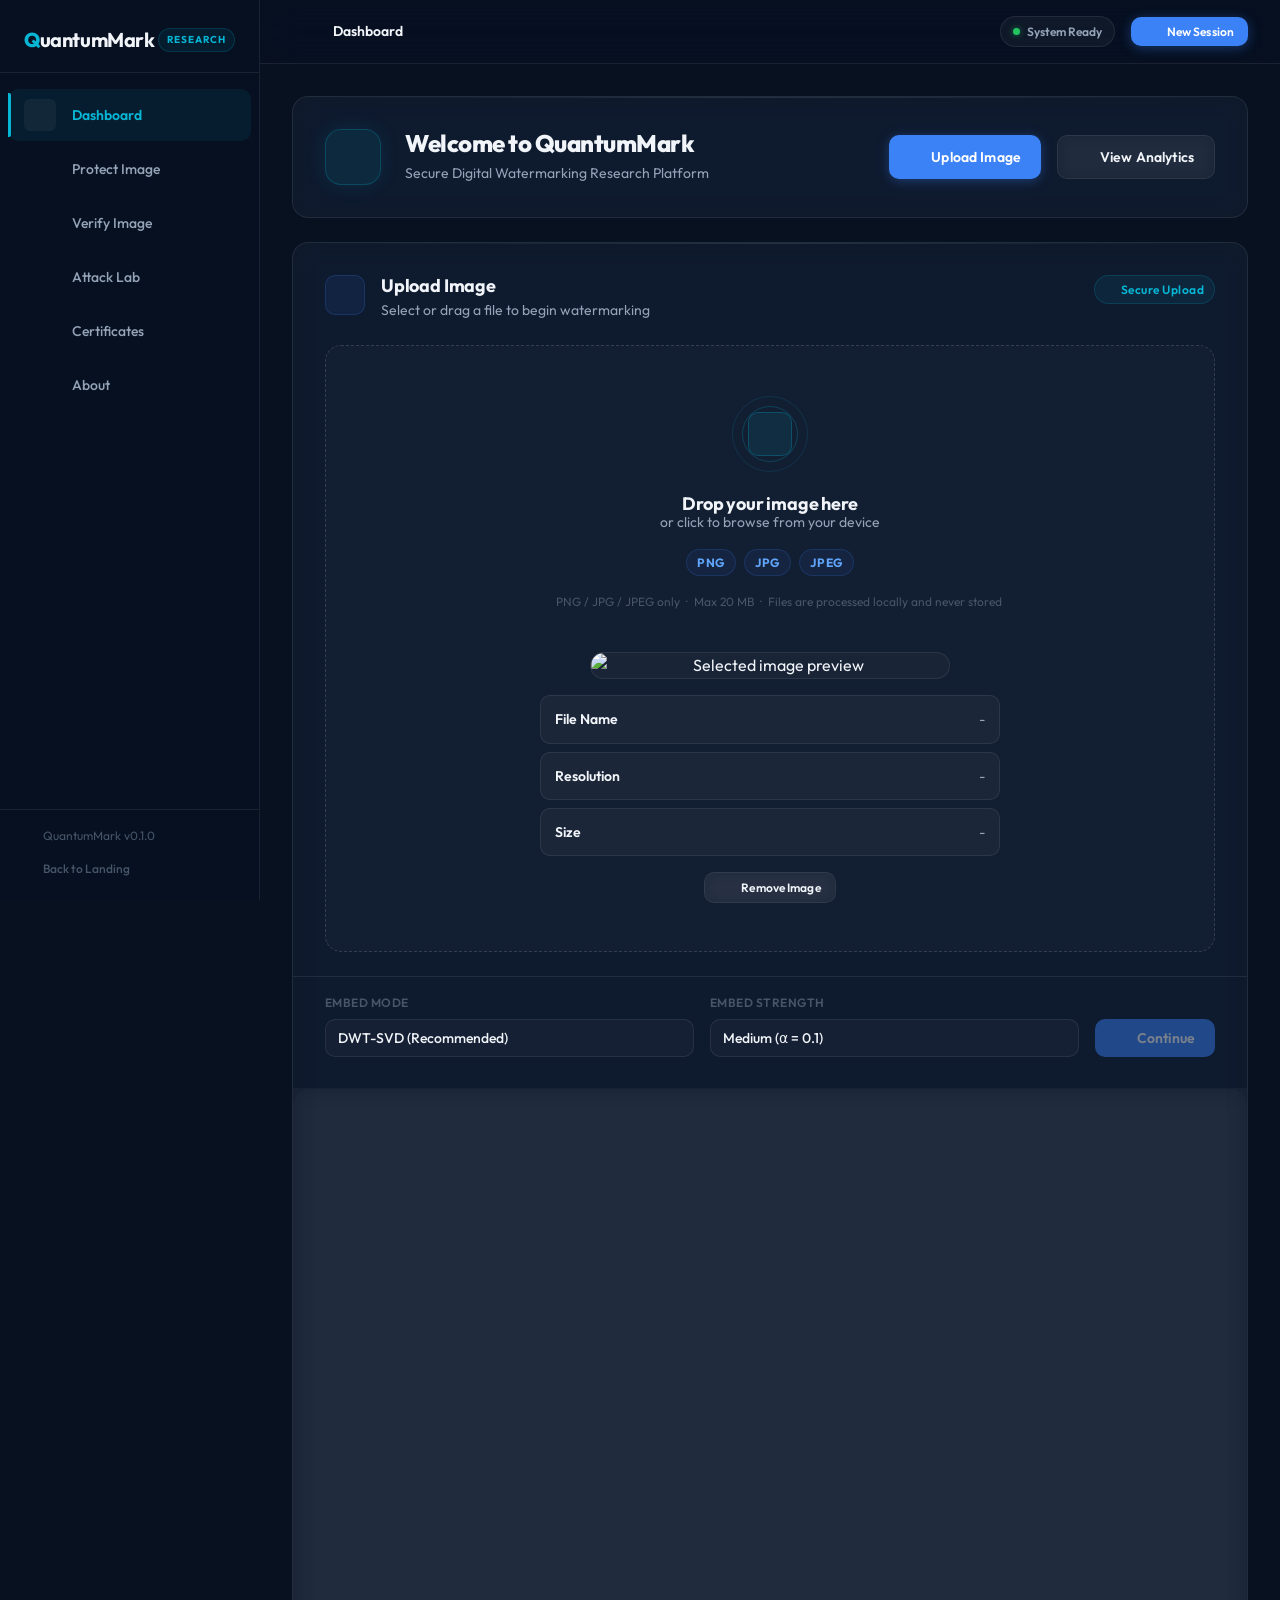
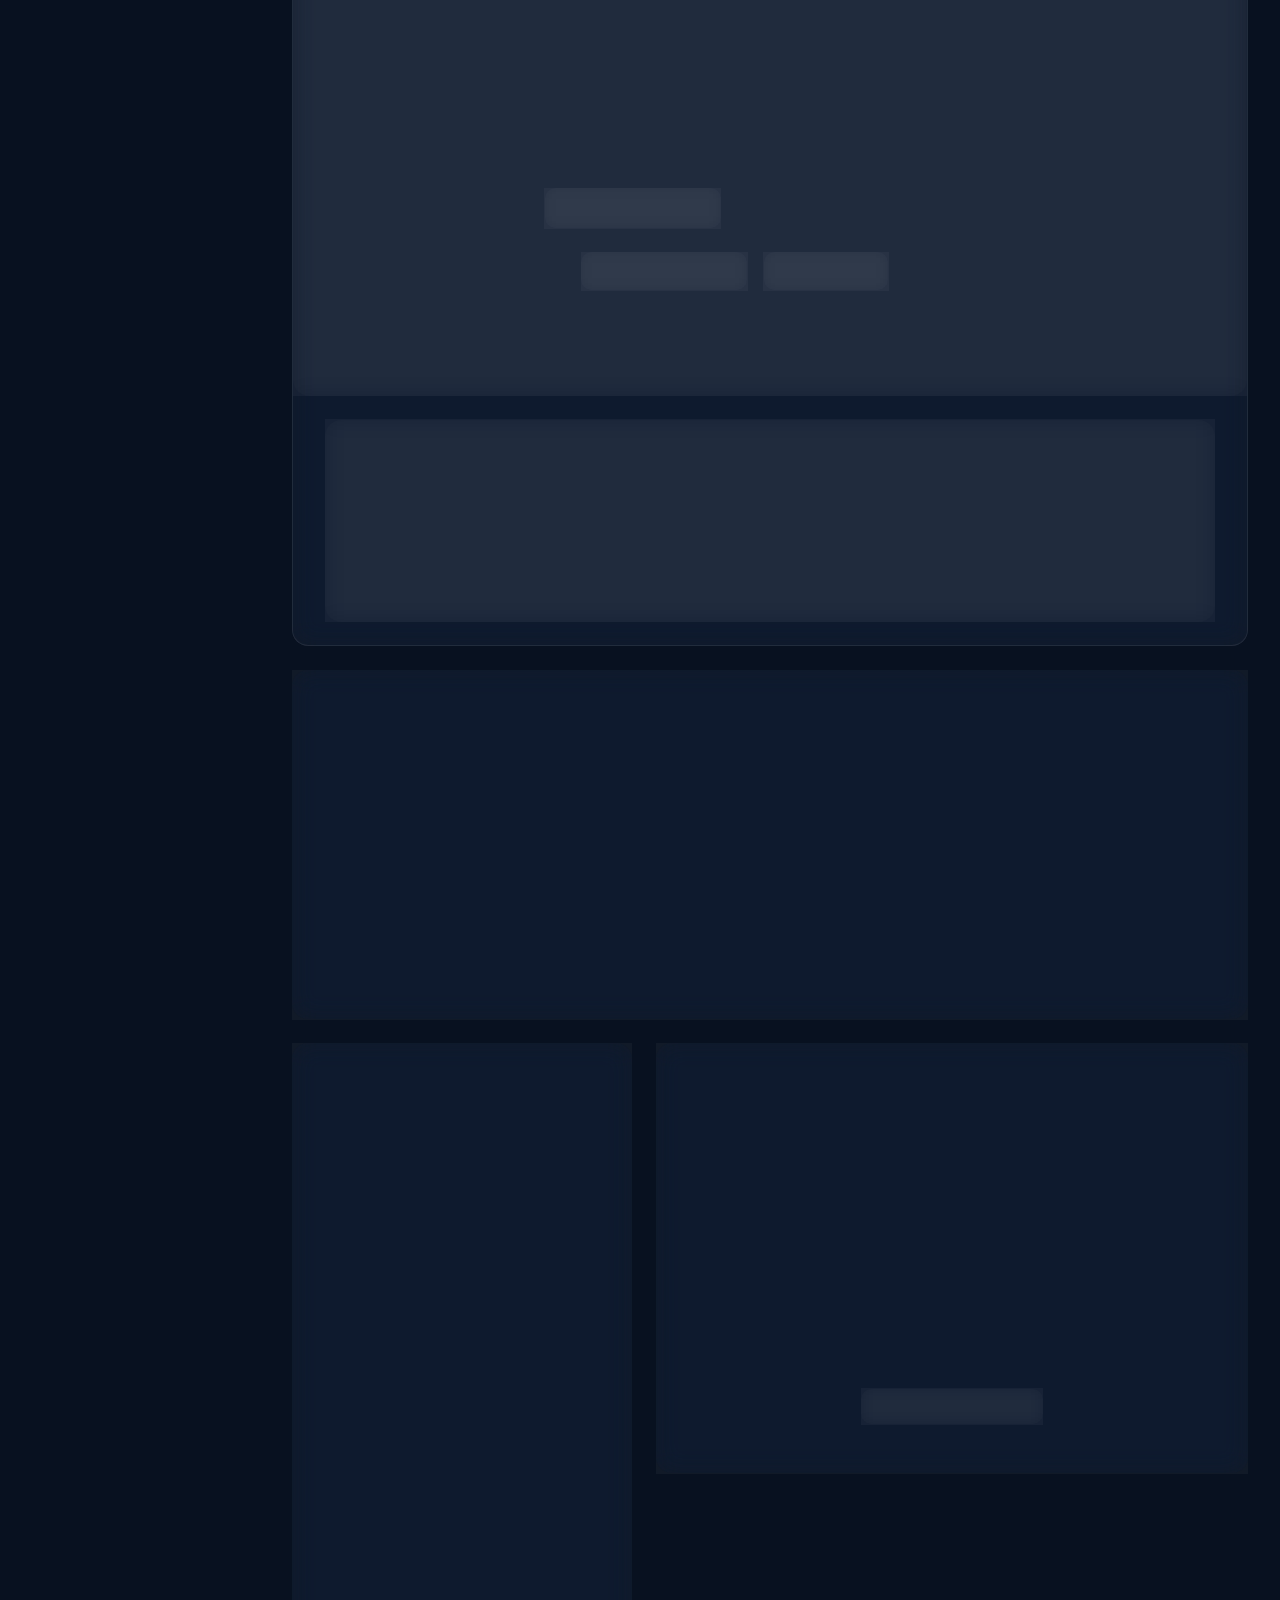
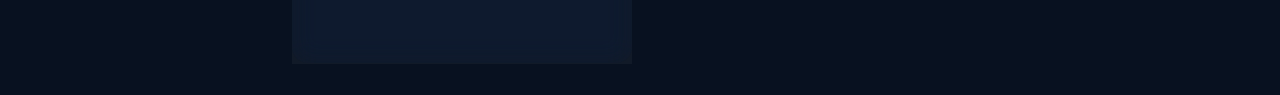
==== commit 8868b94c: "update" ====
--- a/dashboard.html
+++ b/dashboard.html
@@ -19,8 +19,8 @@
     <script src="https://unpkg.com/lucide@latest/dist/umd/lucide.js"></script>
 
     <!-- Dashboard stylesheet -->
-    <link rel="stylesheet" href="./css/dashboard.css" />
-    <link rel="icon" type="image/svg+xml" href="./favicon.svg" />
+    <link rel="stylesheet" href="css/dashboard.css" />
+    <link rel="icon" type="image/svg+xml" href="favicon.svg" />
   </head>
 
   <body>
@@ -32,7 +32,7 @@
 
       <!-- Sidebar header / brand -->
       <div class="sidebar-header">
-        <a href="./index.html" class="sidebar-logo" aria-label="Back to QuantumMark home">
+        <a href="index.html" class="sidebar-logo" aria-label="Back to QuantumMark home">
           <span class="logo-q">Q</span>uantumMark
         </a>
         <div class="sidebar-badge">Research</div>
@@ -111,7 +111,7 @@
           <i data-lucide="atom" aria-hidden="true"></i>
           <span>QuantumMark v0.1.0</span>
         </div>
-        <a href="./index.html" class="sidebar-back-link">
+        <a href="index.html" class="sidebar-back-link">
           <i data-lucide="arrow-left" aria-hidden="true"></i>
           Back to Landing
         </a>
@@ -146,7 +146,7 @@
 
             <!-- Breadcrumb -->
             <div class="topnav-breadcrumb" aria-label="Breadcrumb">
-              <a href="./index.html" class="breadcrumb-home">
+              <a href="index.html" class="breadcrumb-home">
                 <i data-lucide="home" aria-hidden="true"></i>
               </a>
               <i data-lucide="chevron-right" class="breadcrumb-sep" aria-hidden="true"></i>
@@ -944,6 +944,6 @@
     <div class="sidebar-overlay" id="sidebarOverlay" aria-hidden="true"></div>
 
     <!-- Dashboard script -->
-    <script type="module" src="./js/dashboard.js"></script>
+    <script type="module" src="js/dashboard.js"></script>
   </body>
 </html>
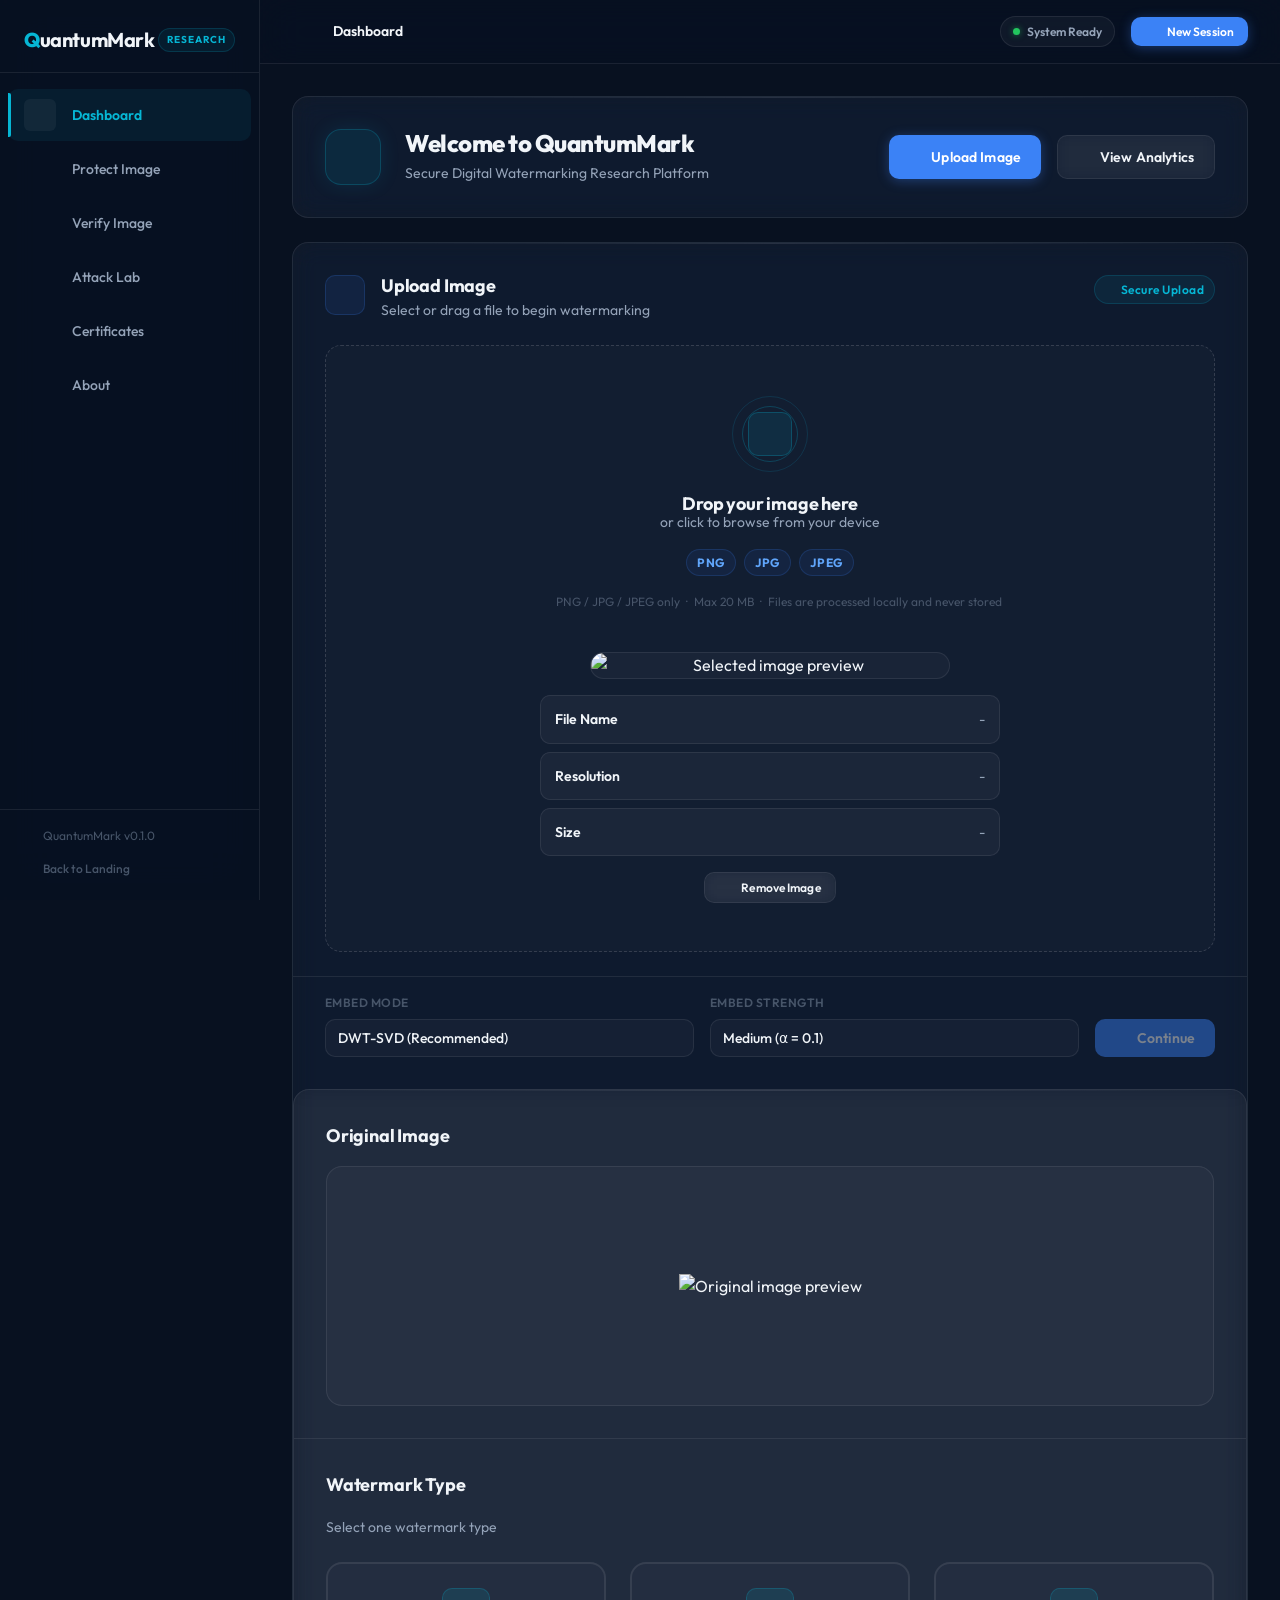
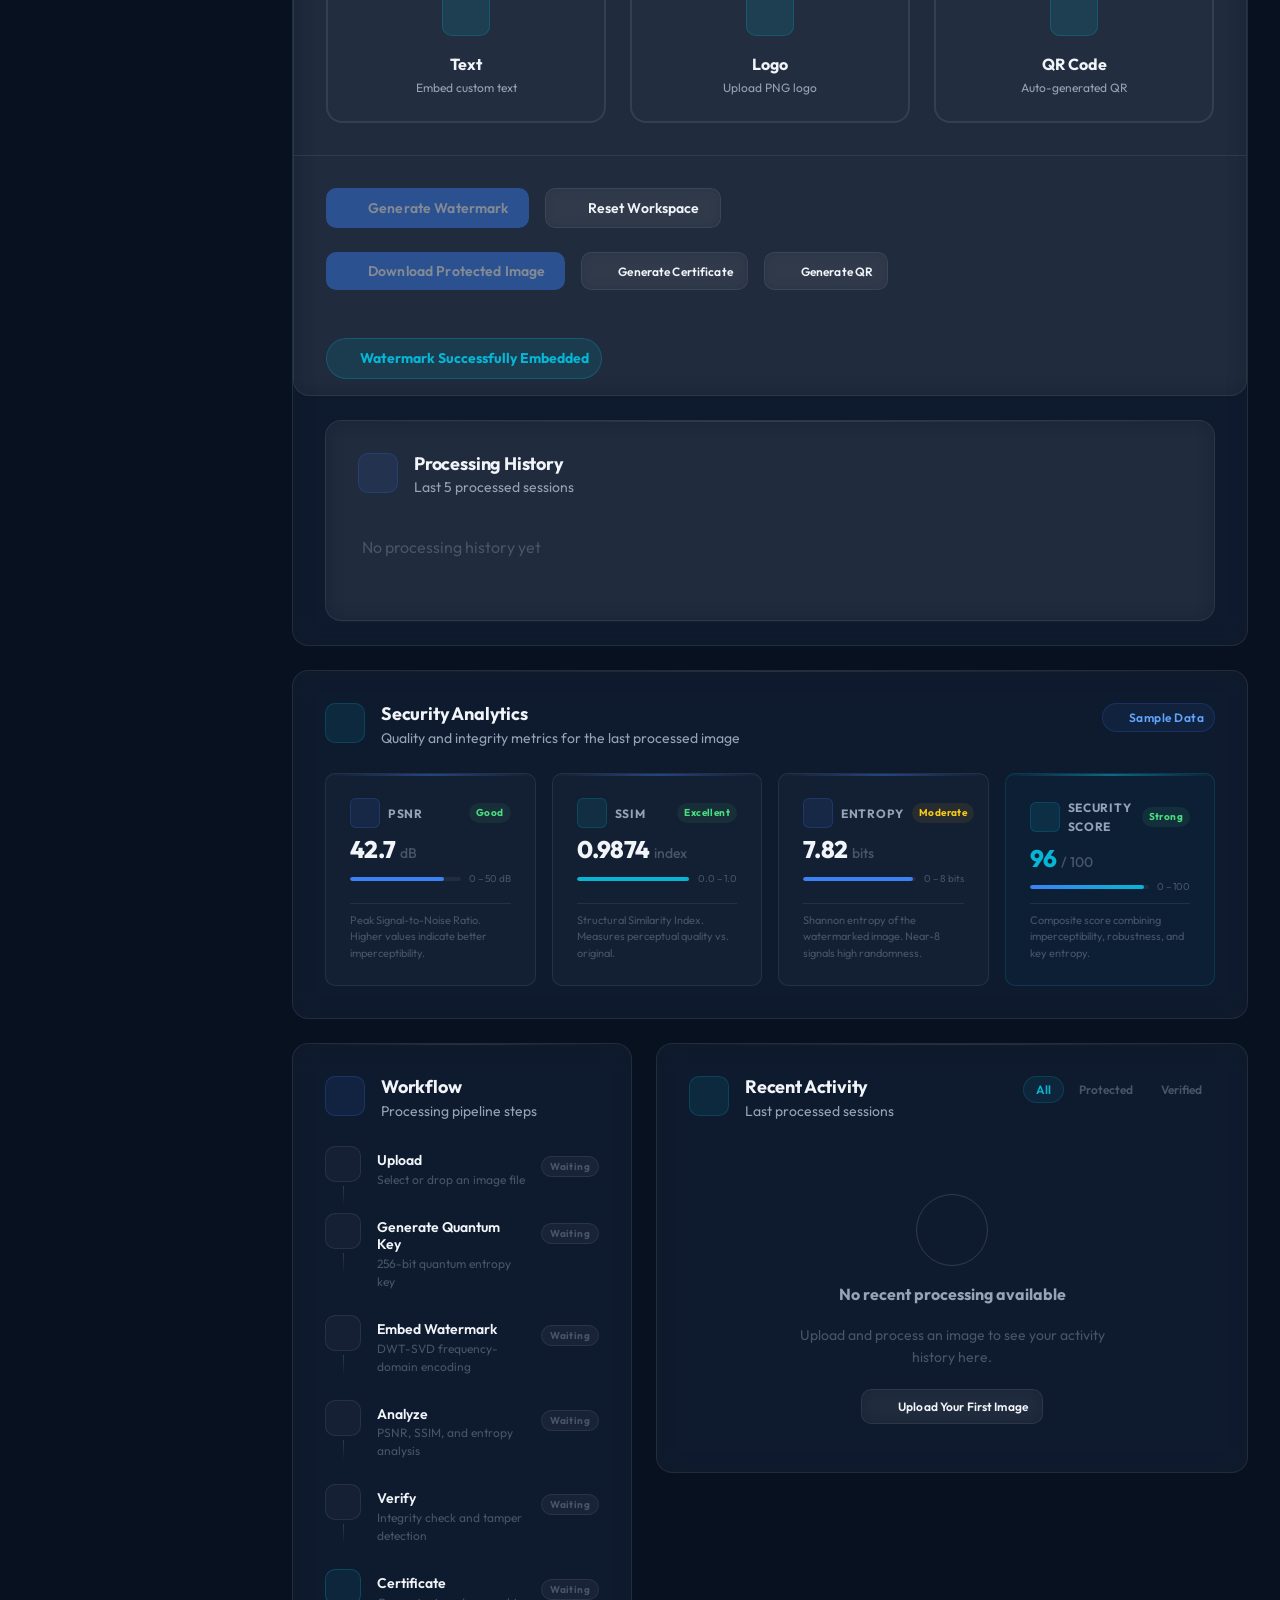
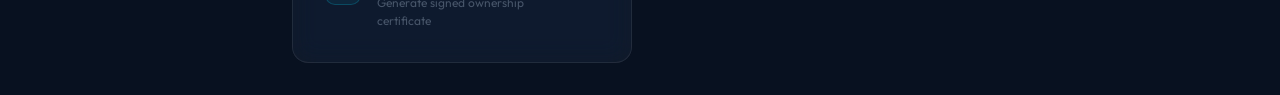
==== commit 3c5c4f4c: "updated" ====
--- a/dashboard.html
+++ b/dashboard.html
@@ -530,6 +530,32 @@
                     <span class="pw-preview-label">Protected Image</span>
                     <div class="pw-preview-box">
                       <img id="pwPreviewProtected" alt="Protected image preview" />
+                      <img id="pwProtectedImage" hidden alt="Protected image output" />
+                    </div>
+                  </div>
+                </div>
+
+                <div class="pw-verification-panel" id="pwVerificationPanel" hidden>
+                  <h4 class="pw-section-heading">Watermark Extraction & Verification</h4>
+                  <div class="pw-verification-grid">
+                    <div class="pw-verification-card">
+                      <span class="pw-verification-label">Extracted Text</span>
+                      <p id="pwExtractedText">-</p>
+                    </div>
+                    <div class="pw-verification-card">
+                      <span class="pw-verification-label">Verification Result</span>
+                      <p id="pwVerificationResult">Not verified</p>
+                    </div>
+                  </div>
+                  <div class="pw-verification-actions">
+                    <input type="text" id="pwVerifyTextInput" class="pw-text-input" placeholder="Expected watermark text" />
+                    <div class="pw-verification-buttons">
+                      <button type="button" class="btn btn-ghost btn-sm" id="pwExtractBtn">
+                        Extract Watermark
+                      </button>
+                      <button type="button" class="btn btn-primary btn-sm" id="pwVerifyBtn">
+                        Verify Ownership
+                      </button>
                     </div>
                   </div>
                 </div>
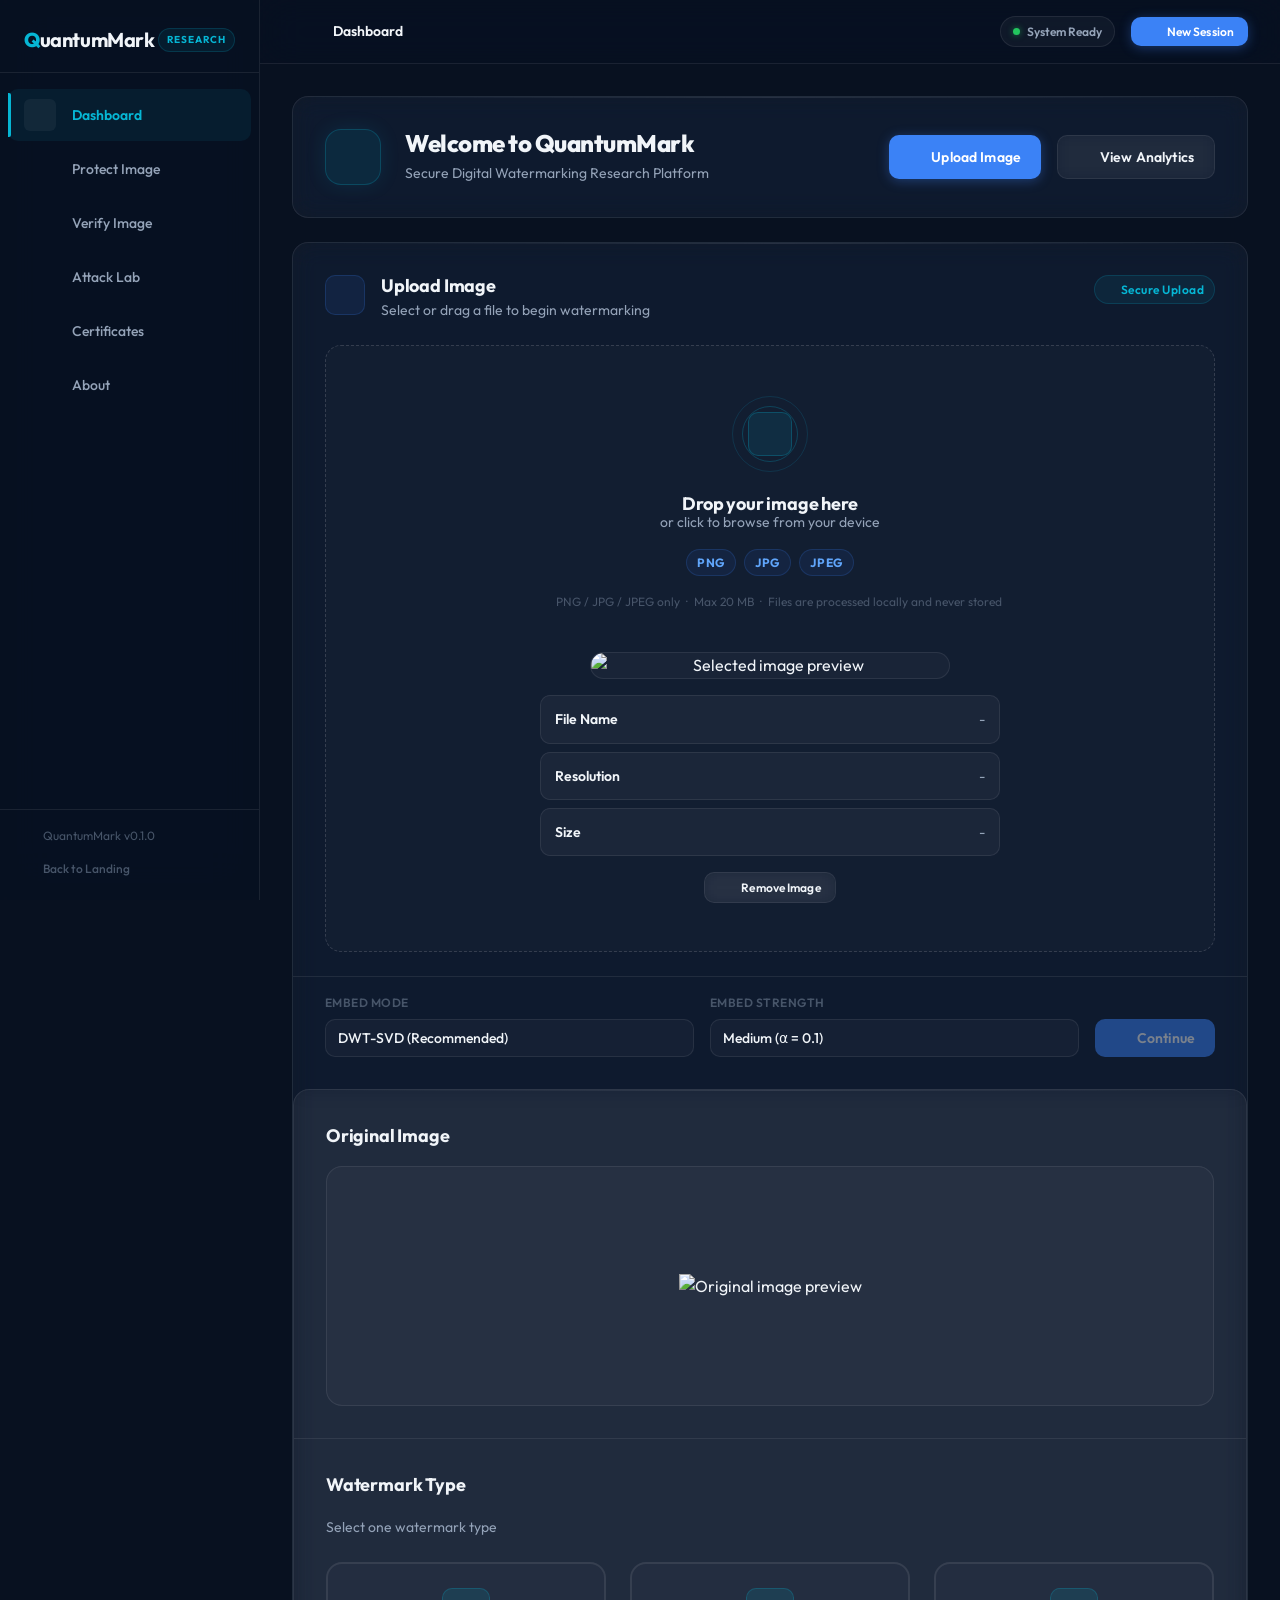
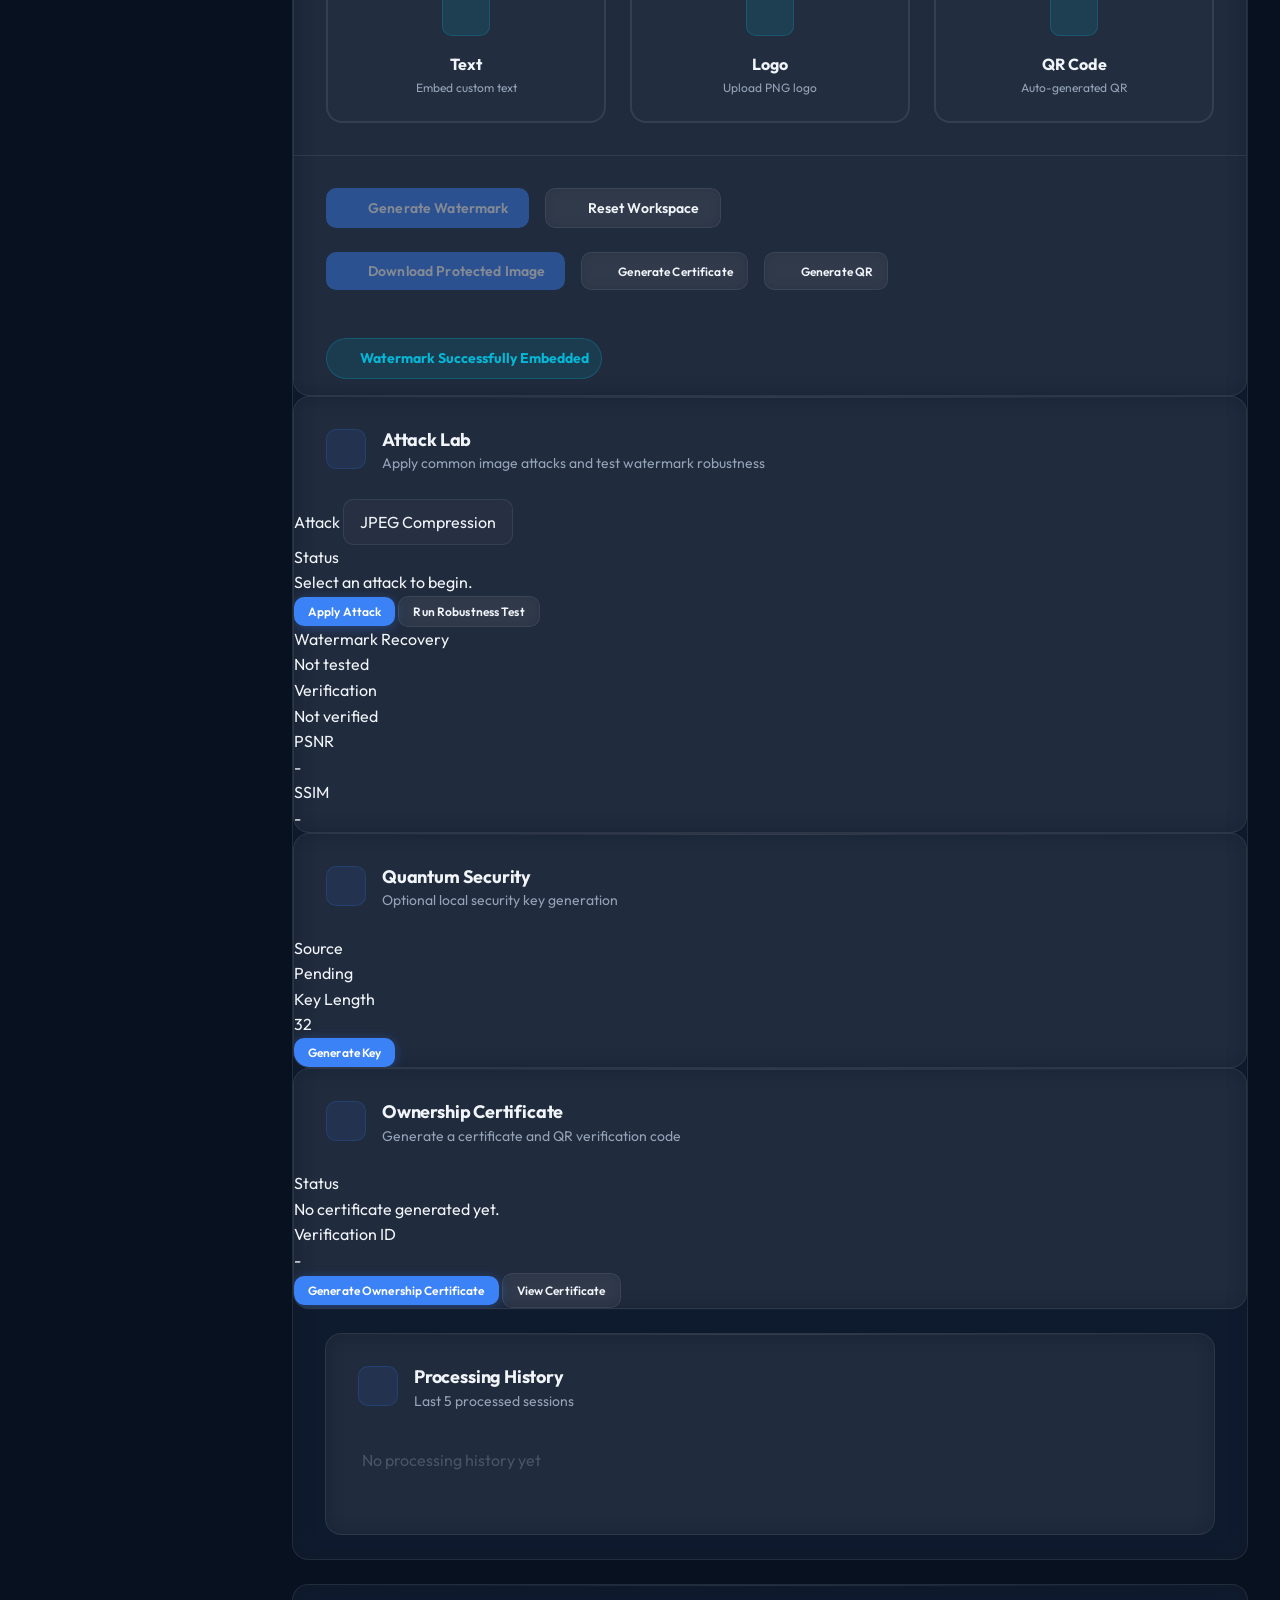
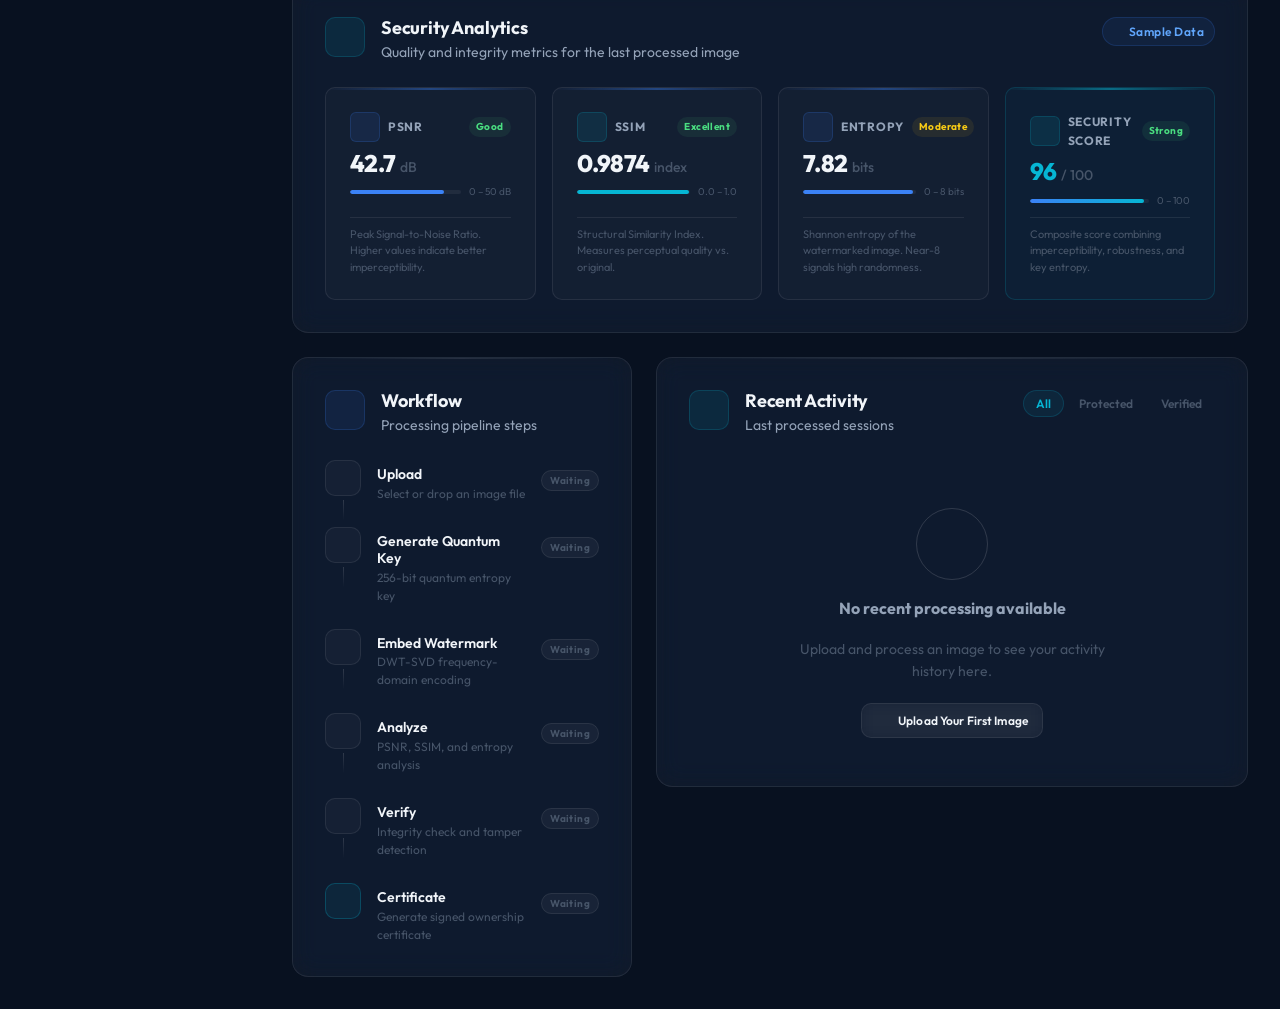
==== commit 0099a518: "QuantumMark: complete watermarking and quantum security platform" ====
--- a/dashboard.html
+++ b/dashboard.html
@@ -505,7 +505,7 @@
                     <span class="pw-metric-value" id="pwMetricTime" data-final="0.42">0<span class="pw-metric-unit"> s</span></span>
                   </div>
                   <div class="pw-metric-card">
-                    <span class="pw-metric-label">Security Level</span>
+                    <span class="pw-metric-label">Capacity Used</span>
                     <span class="pw-metric-value pw-security-high" id="pwMetricSecurity">HIGH</span>
                   </div>
                   <div class="pw-metric-card">
@@ -644,6 +644,120 @@
 
             </section>
 
+            <!-- Attack Lab Card -->
+            <section class="dash-card reveal" id="attackLab" aria-label="Attack Lab">
+              <div class="card-header">
+                <div class="card-title-row">
+                  <div class="card-icon-wrap">
+                    <i data-lucide="flask-conical" aria-hidden="true"></i>
+                  </div>
+                  <div>
+                    <h2 class="card-title">Attack Lab</h2>
+                    <p class="card-subtitle">Apply common image attacks and test watermark robustness</p>
+                  </div>
+                </div>
+              </div>
+              <div class="pw-verification-grid">
+                <div class="pw-verification-card">
+                  <span class="pw-verification-label">Attack</span>
+                  <select id="attackSelect" class="pw-text-input">
+                    <option value="jpeg_compression">JPEG Compression</option>
+                    <option value="gaussian_noise">Gaussian Noise</option>
+                    <option value="rotation">Rotation</option>
+                    <option value="crop">Crop</option>
+                    <option value="blur">Blur</option>
+                  </select>
+                </div>
+                <div class="pw-verification-card">
+                  <span class="pw-verification-label">Status</span>
+                  <p id="attackStatus">Select an attack to begin.</p>
+                </div>
+              </div>
+              <div class="pw-verification-actions">
+                <div class="pw-verification-buttons">
+                  <button type="button" class="btn btn-primary btn-sm" id="attackApplyBtn">Apply Attack</button>
+                  <button type="button" class="btn btn-ghost btn-sm" id="attackTestBtn">Run Robustness Test</button>
+                </div>
+              </div>
+              <div class="pw-verification-grid">
+                <div class="pw-verification-card">
+                  <span class="pw-verification-label">Watermark Recovery</span>
+                  <p id="attackRecovery">Not tested</p>
+                </div>
+                <div class="pw-verification-card">
+                  <span class="pw-verification-label">Verification</span>
+                  <p id="attackVerification">Not verified</p>
+                </div>
+              </div>
+              <div class="pw-verification-grid">
+                <div class="pw-verification-card">
+                  <span class="pw-verification-label">PSNR</span>
+                  <p id="attackPSNR">-</p>
+                </div>
+                <div class="pw-verification-card">
+                  <span class="pw-verification-label">SSIM</span>
+                  <p id="attackSSIM">-</p>
+                </div>
+              </div>
+            </section>
+
+            <!-- Quantum Security Card -->
+            <section class="dash-card reveal" id="quantumSecurityCard" aria-label="Quantum Security">
+              <div class="card-header">
+                <div class="card-title-row">
+                  <div class="card-icon-wrap">
+                    <i data-lucide="cpu" aria-hidden="true"></i>
+                  </div>
+                  <div>
+                    <h2 class="card-title">Quantum Security</h2>
+                    <p class="card-subtitle">Optional local security key generation</p>
+                  </div>
+                </div>
+              </div>
+              <div class="pw-verification-grid">
+                <div class="pw-verification-card">
+                  <span class="pw-verification-label">Source</span>
+                  <p id="quantumSecuritySource">Pending</p>
+                </div>
+                <div class="pw-verification-card">
+                  <span class="pw-verification-label">Key Length</span>
+                  <p id="quantumSecurityLength">32</p>
+                </div>
+              </div>
+              <div class="pw-verification-actions">
+                <button type="button" class="btn btn-primary btn-sm" id="quantumGenerateBtn">Generate Key</button>
+              </div>
+            </section>
+
+            <section class="dash-card reveal" id="certificateCard" aria-label="Ownership Certificate">
+              <div class="card-header">
+                <div class="card-title-row">
+                  <div class="card-icon-wrap">
+                    <i data-lucide="file-badge-2" aria-hidden="true"></i>
+                  </div>
+                  <div>
+                    <h2 class="card-title">Ownership Certificate</h2>
+                    <p class="card-subtitle">Generate a certificate and QR verification code</p>
+                  </div>
+                </div>
+              </div>
+              <div class="pw-verification-grid">
+                <div class="pw-verification-card">
+                  <span class="pw-verification-label">Status</span>
+                  <p id="certificateStatus">No certificate generated yet.</p>
+                </div>
+                <div class="pw-verification-card">
+                  <span class="pw-verification-label">Verification ID</span>
+                  <p id="certificateVerificationId">-</p>
+                </div>
+              </div>
+              <div class="pw-verification-actions">
+                <button type="button" class="btn btn-primary btn-sm" id="generateCertificateBtn">Generate Ownership Certificate</button>
+                <a id="viewCertificateLink" class="btn btn-ghost btn-sm" href="#" hidden>View Certificate</a>
+              </div>
+              <div id="certificateDetails" class="pw-verification-card" hidden></div>
+            </section>
+
             <!-- Processing History Card -->
             <section class="dash-card processing-history reveal" id="processingHistory" aria-label="Processing history">
               <div class="card-header">
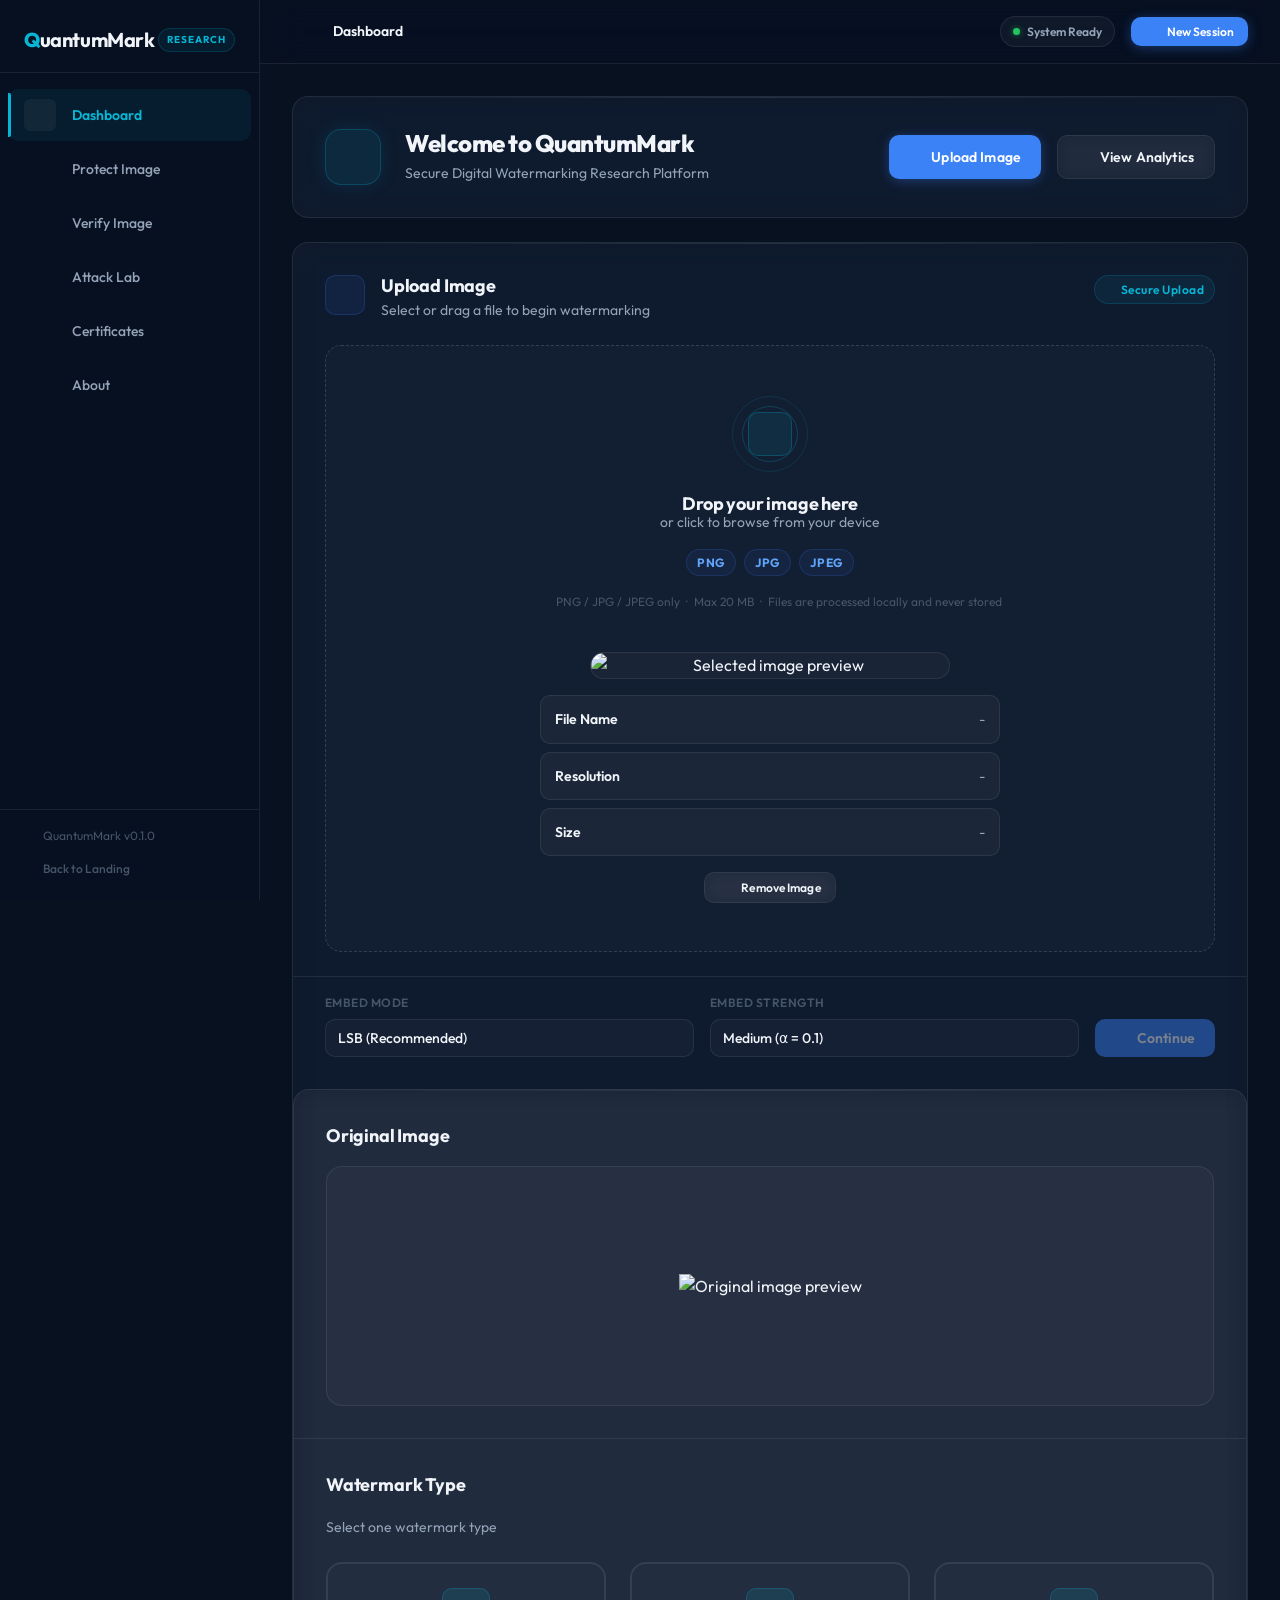
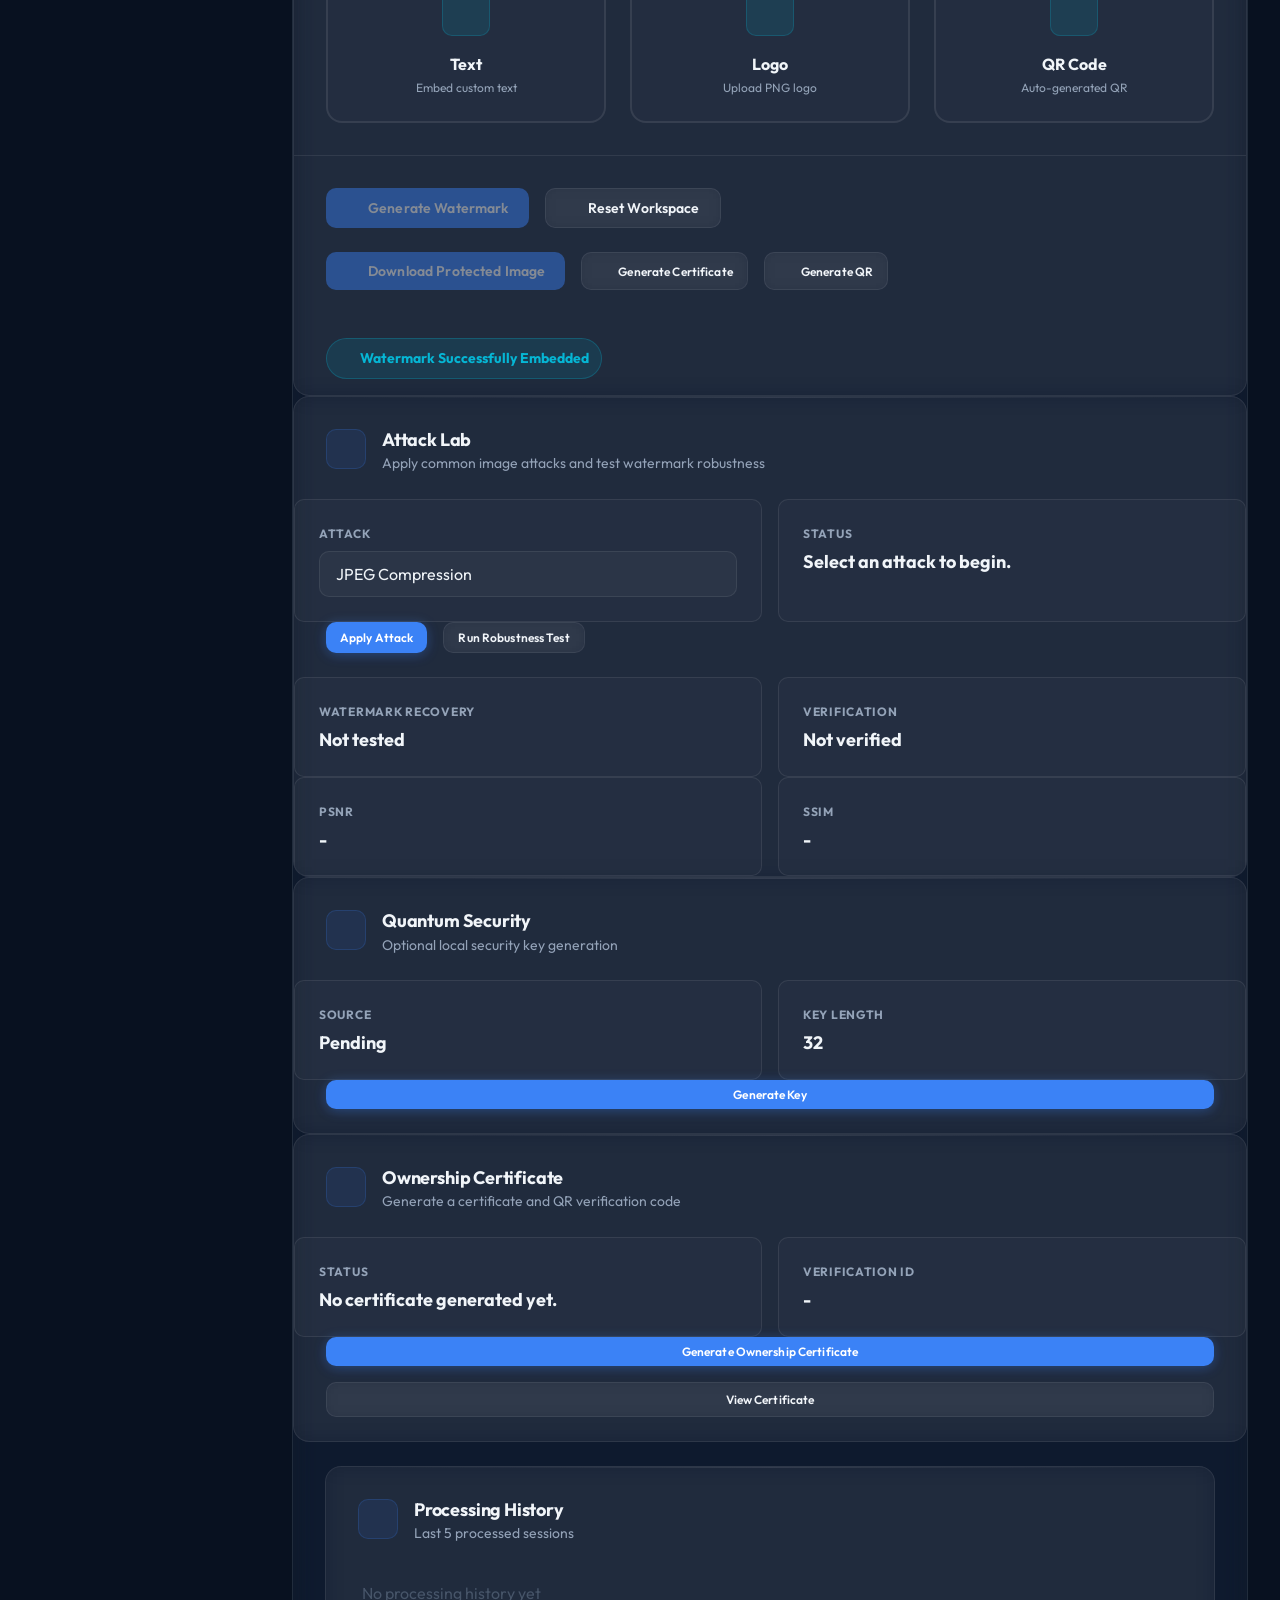
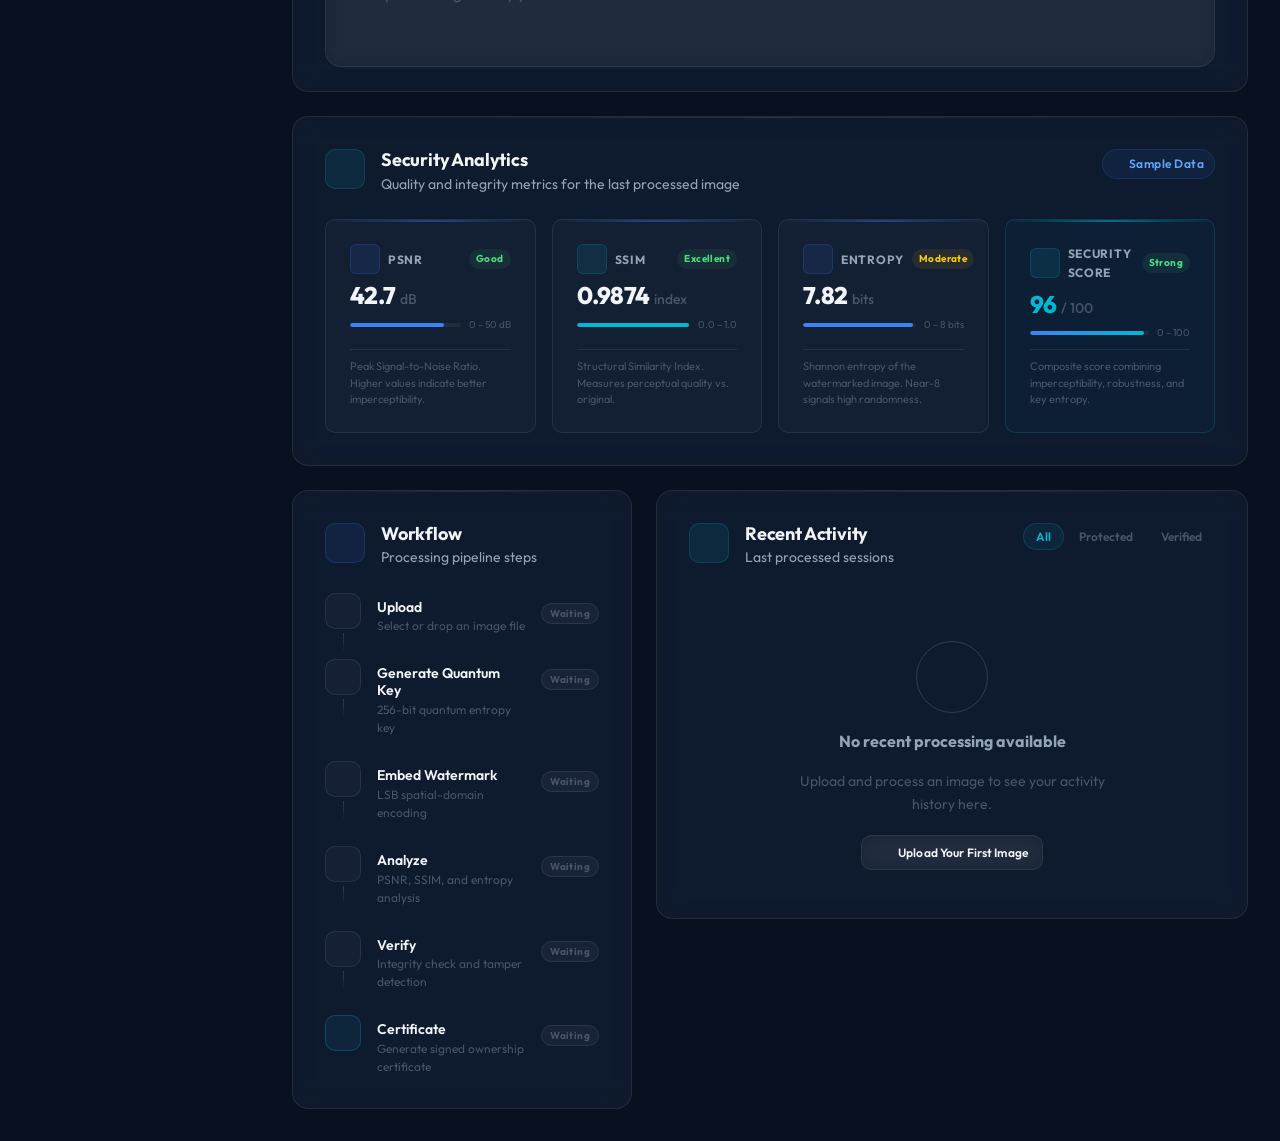
==== commit 97fe6902: ""Improve homepage iconography"" ====
--- a/dashboard.html
+++ b/dashboard.html
@@ -17,6 +17,9 @@
 
     <!-- Lucide Icons (same CDN as landing page) -->
     <script src="https://unpkg.com/lucide@latest/dist/umd/lucide.js"></script>
+
+    <!-- Shared API helpers -->
+    <script src="js/api.js"></script>
 
     <!-- Dashboard stylesheet -->
     <link rel="stylesheet" href="css/dashboard.css" />
@@ -294,8 +297,7 @@
                 <label class="config-label" for="embedMode">Embed Mode</label>
                 <div class="config-select-wrap">
                   <select class="config-select" id="embedMode" aria-label="Embed mode">
-                    <option>DWT-SVD (Recommended)</option>
-                    <option>DCT Frequency</option>
+                    <option selected>LSB (Recommended)</option>
                     <option>Spatial LSB</option>
                   </select>
                   <i data-lucide="chevron-down" class="select-arrow" aria-hidden="true"></i>
@@ -970,7 +972,7 @@
                   </div>
                   <div class="wf-step-body">
                     <span class="wf-step-name">Embed Watermark</span>
-                    <span class="wf-step-desc">DWT-SVD frequency-domain encoding</span>
+                    <span class="wf-step-desc">LSB spatial-domain encoding</span>
                   </div>
                   <div class="wf-step-status" aria-label="Waiting">
                     <span class="wf-badge wf-badge--pending">Waiting</span>
--- a/css/dashboard.css
+++ b/css/dashboard.css
@@ -952,6 +952,10 @@
   position: relative; /* contain overlay */
 }
 
+.protect-workspace > .dash-card {
+  margin-top: var(--space-lg);
+}
+
 /* Top section: Original Image */
 .pw-top-section {
   padding: var(--space-xl);
@@ -1302,6 +1306,76 @@
 .pw-algorithm-item span {
   font-weight: 700;
   color: var(--text-primary);
+}
+
+/* Verification-style cards used by Attack Lab / Quantum Security / Certificates */
+.pw-verification-panel {
+  display: flex;
+  flex-direction: column;
+  gap: var(--space-lg);
+}
+
+.pw-verification-grid {
+  display: grid;
+  grid-template-columns: repeat(auto-fit, minmax(220px, 1fr));
+  gap: var(--space-md);
+}
+
+.pw-verification-card {
+  display: flex;
+  flex-direction: column;
+  gap: var(--space-sm);
+  min-height: 100%;
+  padding: var(--space-lg);
+  border: 1px solid var(--glass-border);
+  border-radius: var(--radius-md);
+  background: rgba(255, 255, 255, 0.025);
+}
+
+.pw-verification-card p {
+  margin: 0;
+  font-size: var(--fs-lg);
+  font-weight: 700;
+  color: var(--text-primary);
+  line-height: 1.25;
+  word-break: break-word;
+}
+
+.pw-verification-label {
+  font-size: var(--fs-xs);
+  font-weight: 700;
+  letter-spacing: 0.06em;
+  text-transform: uppercase;
+  color: var(--text-secondary);
+}
+
+.pw-verification-actions {
+  display: flex;
+  flex-direction: column;
+  gap: var(--space-md);
+  padding: 0 var(--space-xl) var(--space-lg);
+}
+
+.pw-verification-buttons {
+  display: flex;
+  gap: var(--space-md);
+  flex-wrap: wrap;
+}
+
+.pw-verification-actions .pw-text-input {
+  width: 100%;
+}
+
+#certificateDetails.pw-verification-card {
+  margin: 0 var(--space-xl) var(--space-xl);
+}
+
+#certificateDetails.pw-verification-card strong {
+  color: var(--text-primary);
+}
+
+#certificateDetails.pw-verification-card[hidden] {
+  display: none;
 }
 
 /* Quantum key section */
